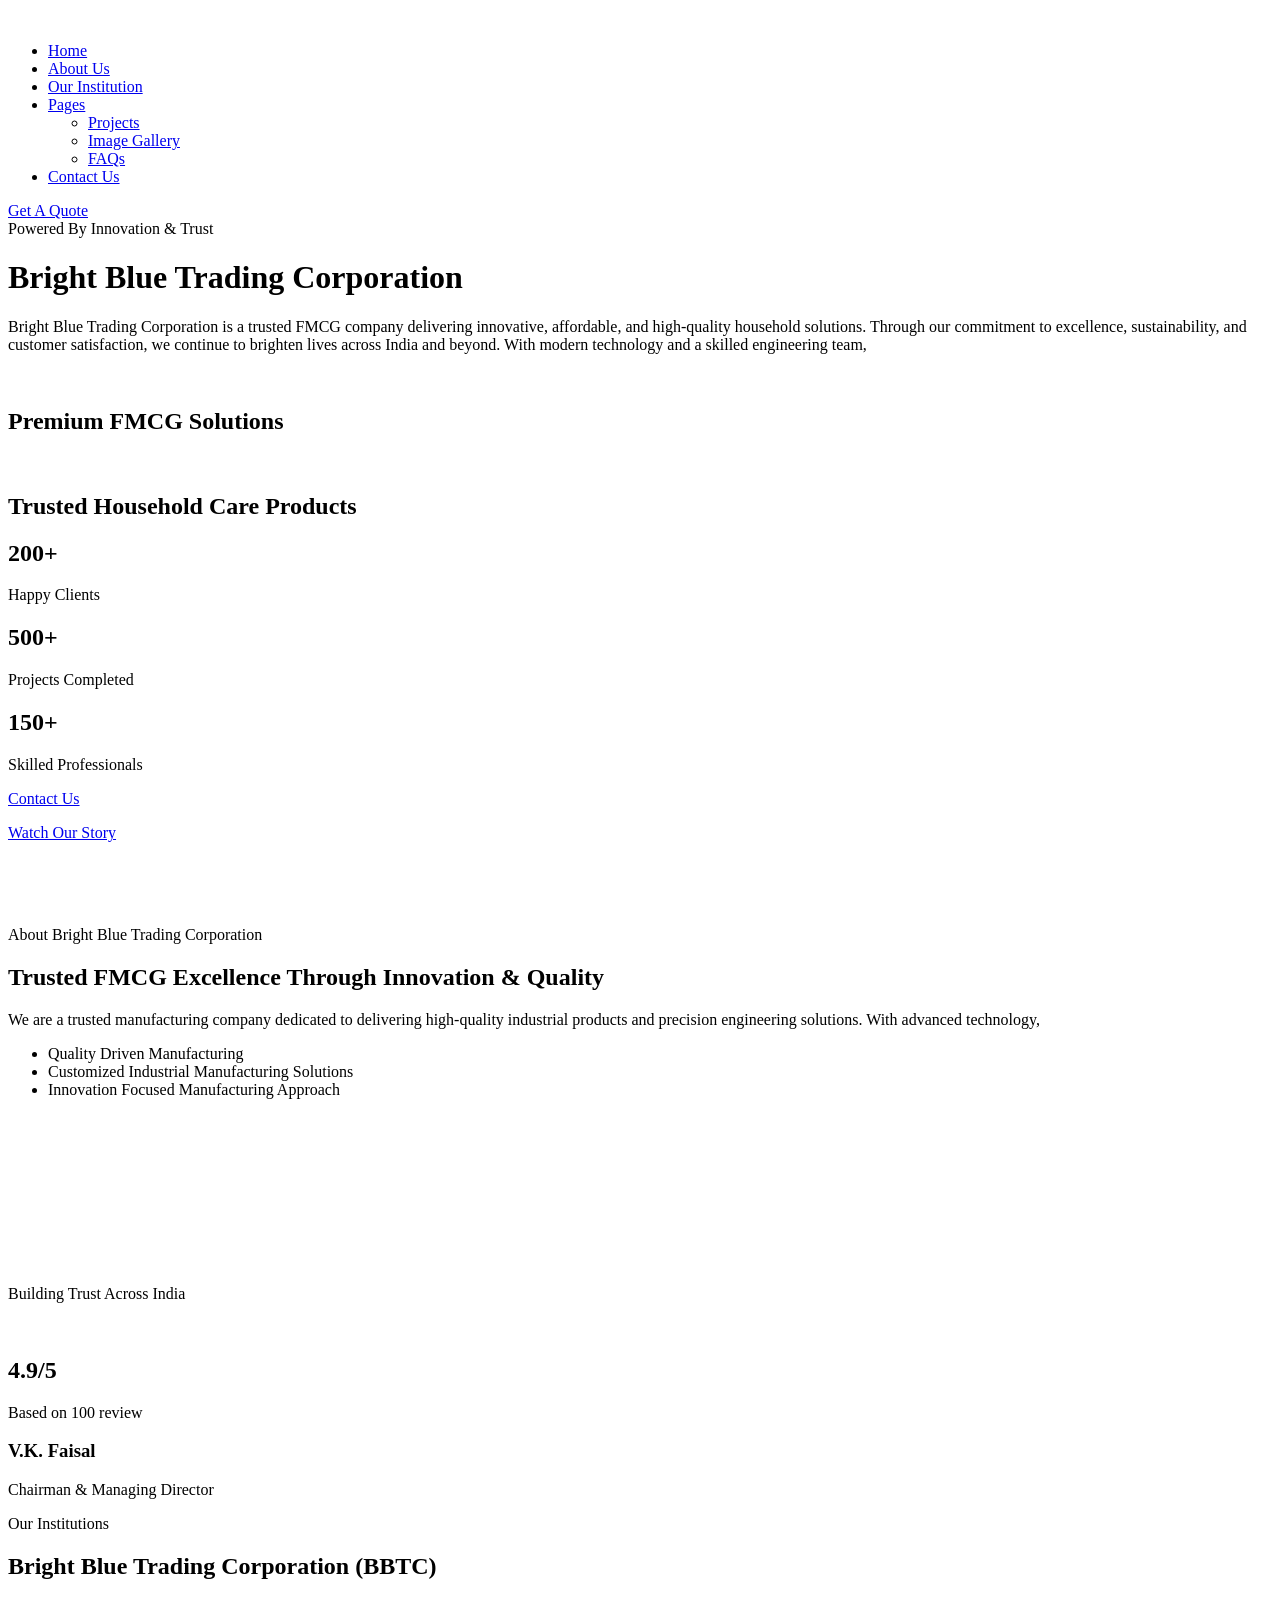
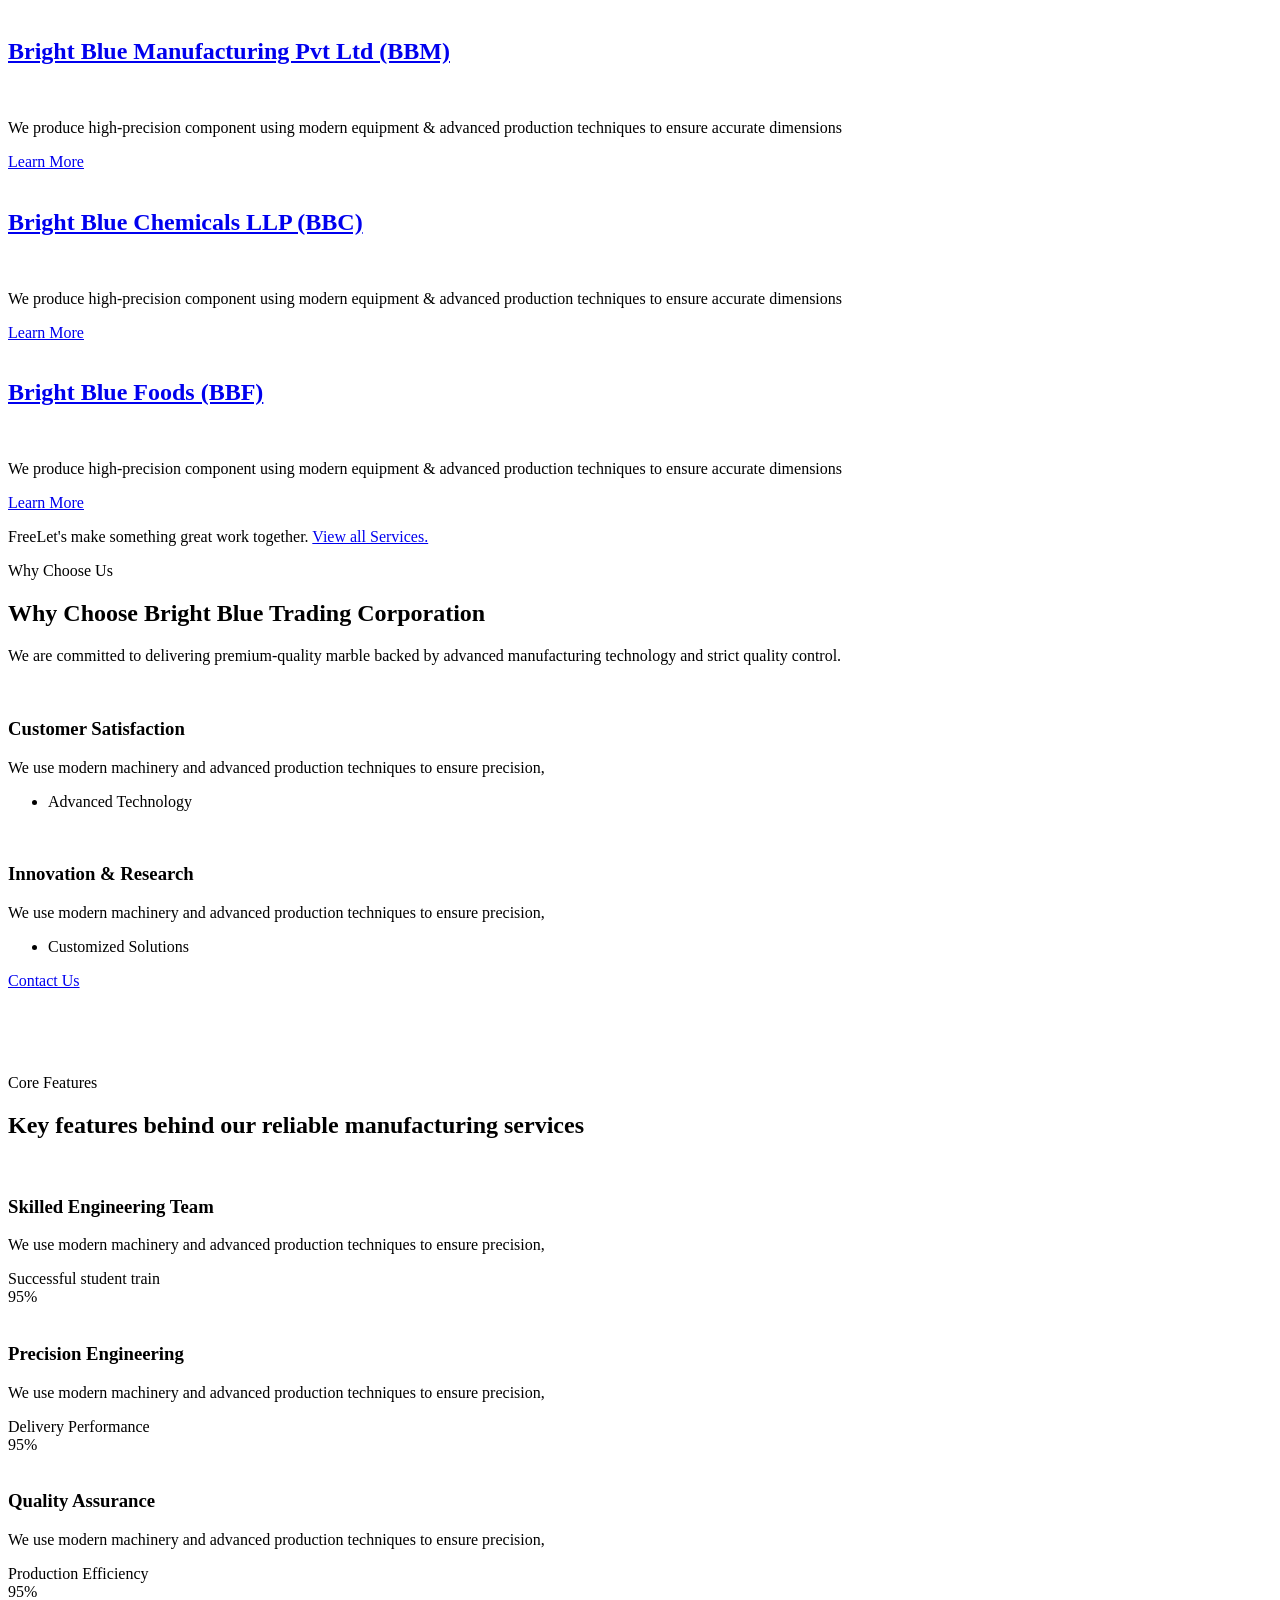
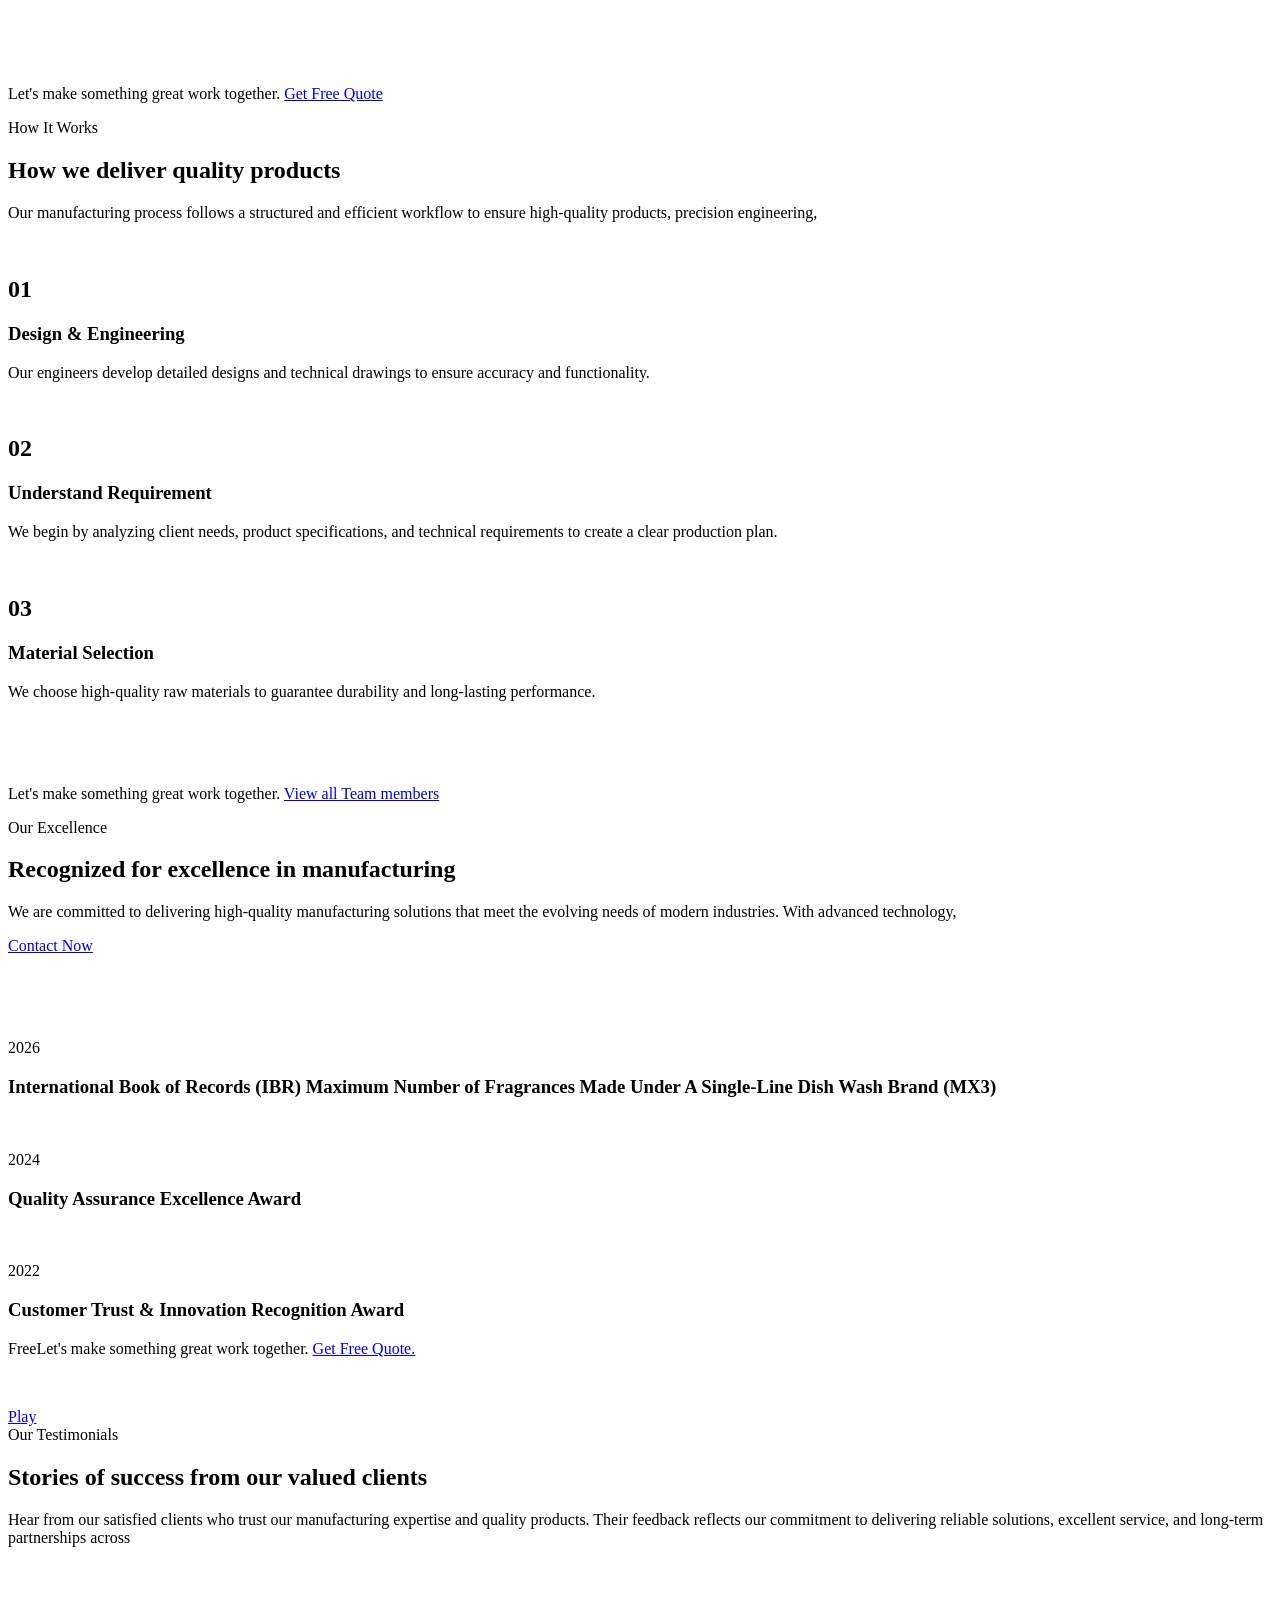
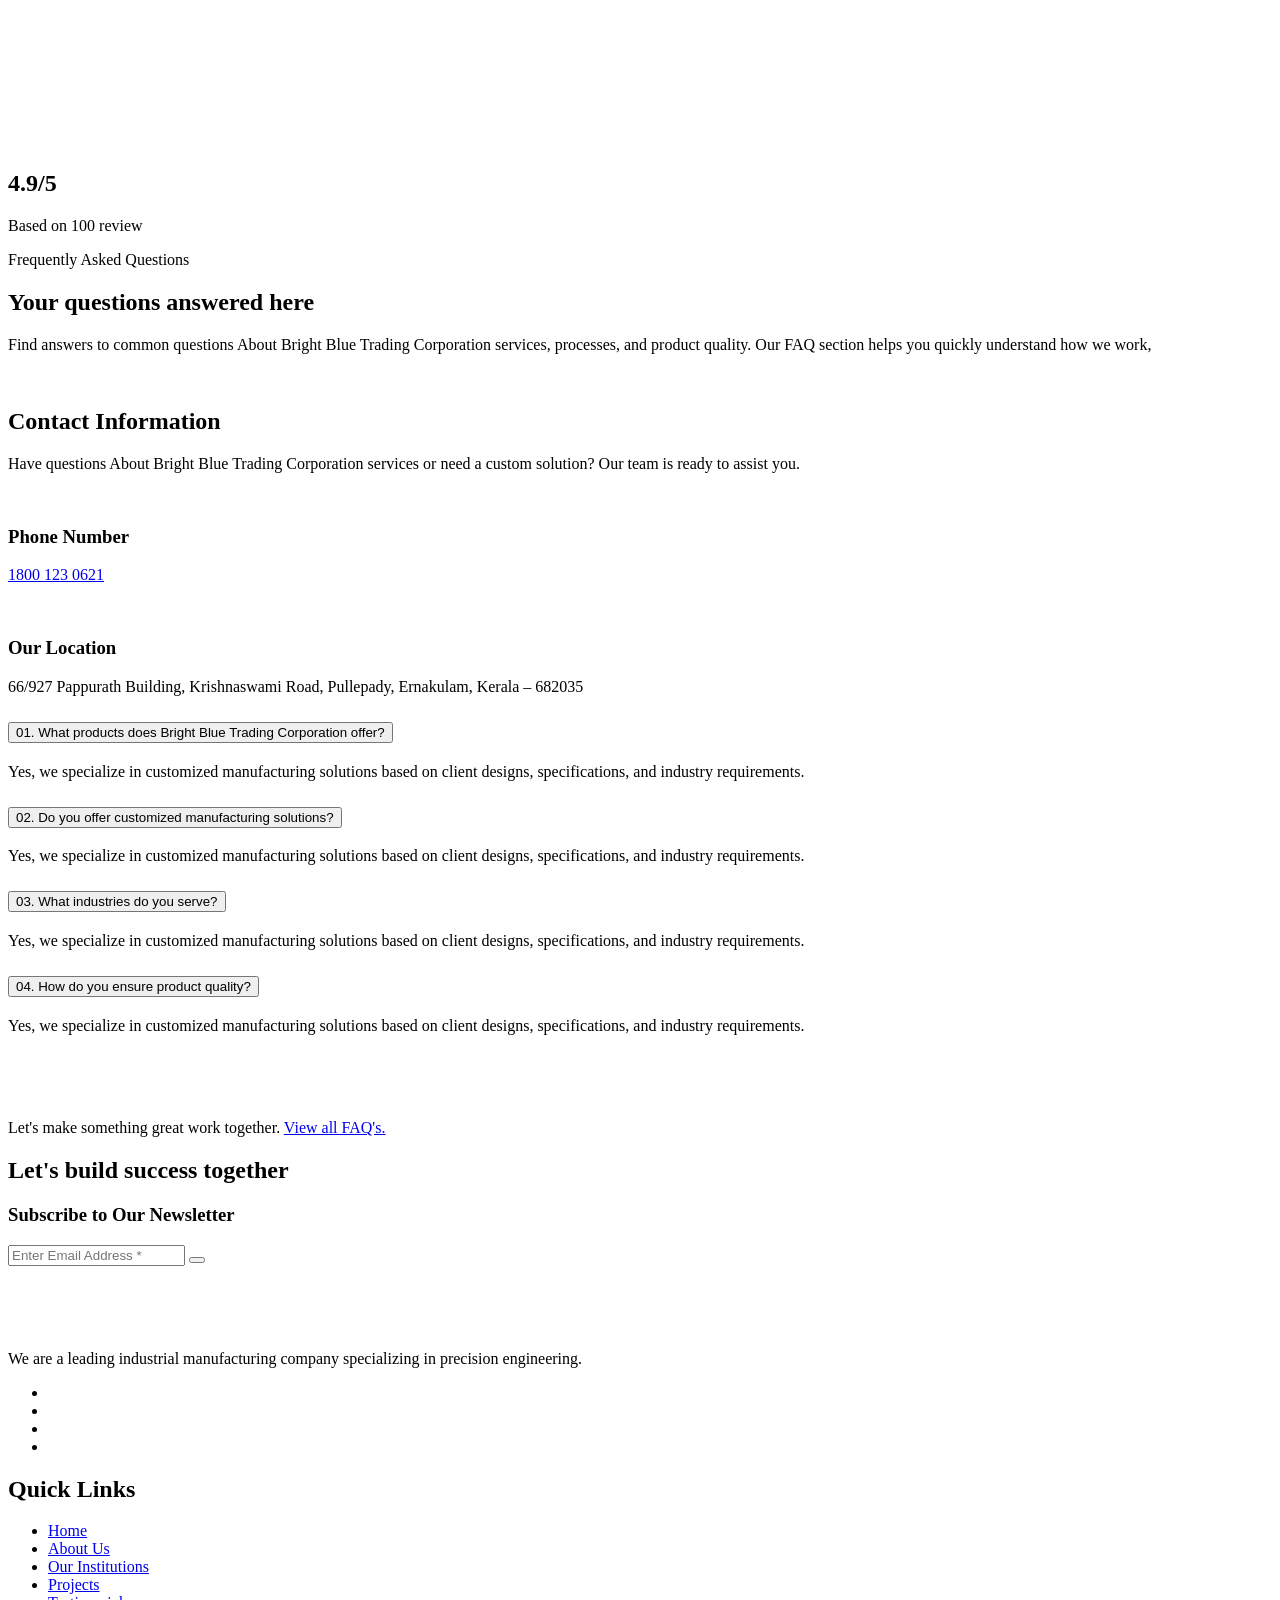
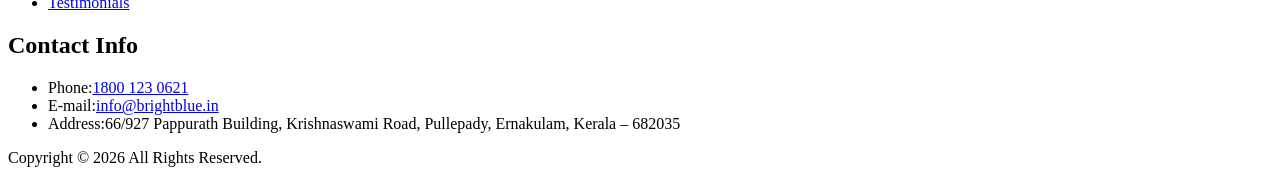
==== index.html @ cbc6329d "Add files via upload" ====
<!DOCTYPE html>
<html lang="zxx">

<head>
	<!-- Meta -->
	<meta charset="utf-8">
	<meta http-equiv="X-UA-Compatible" content="IE=edge">
	<meta name="viewport" content="width=device-width, initial-scale=1.0, maximum-scale=1">
	<meta name="description" content="">
	<meta name="keywords" content="">
	<meta name="author" content="Awaiken">
	<!-- Page Title -->
    <title>Bright Blue Trading Corporation | FMCG Solutions</title>
	<!-- Favicon Icon -->
	<link rel="shortcut icon" type="image/x-icon" href="images/favicon.png">
    <!-- Custom Fonts Css-->
	<link href="css/fonts.css" rel="stylesheet" media="screen">
    <!-- Google Fonts Css-->
    <link rel="preconnect" href="https://fonts.googleapis.com/">
    <link rel="preconnect" href="https://fonts.gstatic.com/" crossorigin>
    <link href="https://fonts.googleapis.com/css2?family=DM+Sans:ital,opsz,wght@0,9..40,100..1000;1,9..40,100..1000&amp;display=swap" rel="stylesheet">
   <!-- Bootstrap Css -->
	<link href="css/bootstrap.min.css" rel="stylesheet" media="screen">
	<!-- SlickNav Css -->
	<link href="css/slicknav.min.css" rel="stylesheet">
	<!-- Swiper Css -->
	<link rel="stylesheet" href="css/swiper-bundle.min.css">
	<!-- Font Awesome Icon Css-->
	<link href="css/all.min.css" rel="stylesheet" media="screen">
	<!-- Animated Css -->
	<link href="css/animate.css" rel="stylesheet">
    <!-- Magnific Popup Core Css File -->
	<link rel="stylesheet" href="css/magnific-popup.css">
	<!-- Mouse Cursor Css File -->
	<link rel="stylesheet" href="css/mousecursor.css">
	<!-- Main Custom Css -->
	<link href="css/custom.css" rel="stylesheet" media="screen">
</head>
<body>

    <!-- Preloader Start -->
	<div class="preloader">
		<div class="loading-container">
			<div class="loading"></div>
			<div id="loading-icon"><img src="images/loader.svg" alt=""></div>
		</div>
	</div>
	<!-- Preloader End -->

    <!-- Header Start -->
	<header class="main-header header-gold">
		<div class="header-sticky">
			<nav class="navbar navbar-expand-lg">
				<div class="container">
					<!-- Logo Start -->
					<a class="navbar-brand" href="index.html">
					</a>
                    
					<!-- Logo End -->

                    <!-- Main Menu Start -->
                    <div class="collapse navbar-collapse main-menu">
                        <div class="nav-menu-wrapper">
                            <ul class="navbar-nav mr-auto" id="menu">
                         <li class="nav-item submenu"><a class="nav-link" href="index.html">Home</a>
                                    
                                </li>
                                <li class="nav-item"><a class="nav-link" href="about.html">About Us</a>
                                <li class="nav-item"><a class="nav-link" href="services.html">Our Institution</a></li>
                                <li class="nav-item submenu"><a class="nav-link" href="#">Pages</a>
                                    <ul>
                                        <li class="nav-item"><a class="nav-link" href="projects.html">Projects</a></li>
                                        <li class="nav-item"><a class="nav-link" href="image-gallery.html">Image Gallery</a></li>
                                        <li class="nav-item"><a class="nav-link" href="faqs.html">FAQs</a></li>
                                    </ul>
                                </li>
                                <li class="nav-item"><a class="nav-link" href="contact.html">Contact Us</a></li>
                            </ul>
                        </div>
                        
                        <!-- Header Btn Start -->
                        <div class="header-btn">
                            <a href="contact.html" class="btn-default btn-highlighted">Get A Quote</a>
                        </div>
                        <!-- Header Btn End -->
                    </div>
					<!-- Main Menu End -->
					<div class="navbar-toggle"></div>
				</div>
			</nav>
			<div class="responsive-menu"></div>
		</div>
	</header>
	<!-- Header End -->
    
    <!-- hero Start -->
    <div class="hero-gold dark-section">
        <div class="container">
            <div class="row">
                <div class="col-xl-7">
                    <!-- Hero Content Start -->
                    <div class="hero-content-gold">
                        <!-- Section Title Start -->
                        <div class="section-title">
                            <span class="section-sub-title wow fadeInUp">Powered By Innovation & Trust </span>
                            <h1 class="text-anime-style-3" data-cursor="-opaque">Bright Blue Trading Corporation</h1>
                            <p class="wow fadeInUp" data-wow-delay="0.2s">Bright Blue Trading Corporation is a trusted FMCG company delivering innovative, affordable, and high-quality household solutions. Through our commitment to excellence, sustainability, and customer satisfaction, we continue to brighten lives across India and beyond. With modern technology and a skilled engineering team,</p>
                        </div>
                        <!-- Section Title End -->

                        <!-- Hero Item List Start -->
                        <div class="hero-item-list-gold wow fadeInUp" data-wow-delay="0.4s">
                            <!-- Hero Item Start -->
                            <div class="hero-item-gold">
                                <div class="icon-box">
                                    <img src="images/icon-hero-item-1-gold.svg" alt="">
                                </div>
                                <div class="hero-item-content-gold">
                                    <h2>Premium FMCG Solutions</h2>
                                </div>
                            </div>
                            <!-- Hero Item End -->

                            <!-- Hero Item Start -->
                            <div class="hero-item-gold">
                                <div class="icon-box">
                                    <img src="images/icon-hero-item-2-gold.svg" alt="">
                                </div>
                                <div class="hero-item-content-gold">
                                    <h2>Trusted Household Care Products</h2>
                                </div>
                            </div>
                            <!-- Hero Item End -->
                        </div>
                        <!-- Hero Item List End -->

                        <!-- Hero Counter List Start -->
                        <div class="hero-counter-list-gold">
                            <!-- Hero Counter Item Start -->
                            <div class="hero-counter-item-gold">
                                <h2><span class="counter">200</span>+</h2>
                                <p>Happy Clients</p>
                            </div>
                            <!-- Hero Counter Item End -->

                            <!-- Hero Counter Item Start -->
                            <div class="hero-counter-item-gold">
                                <h2><span class="counter">500</span>+</h2>
                                <p>Projects Completed</p>
                            </div>
                            <!-- Hero Counter Item End -->

                            <!-- Hero Counter Item Start -->
                            <div class="hero-counter-item-gold">
                                <h2><span class="counter">150</span>+</h2>
                                <p>Skilled Professionals</p>
                            </div>
                            <!-- Hero Counter Item End -->
                        </div>
                        <!-- Hero Counter List End -->

                        <!-- Hero Content Footer Start -->
                        <div class="hero-content-footer-gold wow fadeInUp" data-wow-delay="0.6s">
                            <!-- Hero Button Start -->
                            <div class="hero-btn-gold">
                                <a href="contact.html" class="btn-default btn-highlighted">Contact Us</a>
                            </div>
                            <!-- Hero Button End -->
                            
                            <!-- Video Play Button Start -->
                            <div class="video-play-button-gold" data-cursor-text="Play">
                                <a href="https://www.youtube.com/watch?v=Y-x0efG1seA" class="popup-video">
                                    <span class="bg-effect"><i class="fa-solid fa-play"></i></span>
                                    <p>Watch Our Story</p>
                                </a>
                            </div>
                            <!-- Video Play Button End -->
                        </div>
                        <!-- Hero Content Footer End -->
                    </div>
                    <!-- Hero Content End -->
                </div>

                <div class="col-xl-5">
                    <!-- Hero Image Start -->
                    <div class="hero-image-gold wow fadeInUp" data-wow-delay="0.2s">
                        <figure>
                            <img src="images/hero-image-gold.png" alt="">
                        </figure>
                    </div>
                    <!-- Hero Image End -->
                </div>
            </div>
        </div>
    </div>
    <!-- hero End -->

    <!-- About Us Section Start -->
    <div class="about-us-gold">
        <div class="container">
            <div class="row">
                <div class="col-xl-6">
                    <!-- About Us Image Box Start-->
                    <div class="about-us-image-gold">
                        <figure class="image-anime reveal">
                            <img src="images/about-us-image-gold.jpg" alt="">
                        </figure>
                    </div>
                    <!-- About Us Image Box Start-->    
                </div>

                <div class="col-xl-6">
                    <!-- about Us Content Box Start -->
                    <div class="about-us-content-gold">
                        <!-- Section Title Start -->
                        <div class="section-title">
                            <span class="section-sub-title">About Bright Blue Trading Corporation</span>
                            <h2 class="text-anime-style-3" data-cursor="-opaque">Trusted FMCG Excellence Through Innovation & Quality</h2>
                            <p class="wow fadeInUp" data-wow-delay="0.2s">We are a trusted manufacturing company dedicated to delivering high-quality industrial products and precision engineering solutions. With advanced technology,</p>
                        </div>
                        <!-- Section Title End -->

                        <!-- about Us Body Start -->
                        <div class="about-us-body-gold wow fadeInUp" data-wow-delay="0.4s">
                            <!-- About Us Body List Start-->
                            <div class="about-us-body-list-gold">
                                <ul>
                                    <li>Quality Driven Manufacturing</li>
                                    <li>Customized Industrial Manufacturing Solutions</li>
                                    <li>Innovation Focused Manufacturing Approach</li>
                                </ul>
                            </div>
                            <!-- About Us Body List End-->

                            <!-- Abnout Us circle Start -->
                            <div class="contact-us-circle-gold">
                                <a href="contact.html"><img src="images/contact-us-circle.svg" alt=""></a>
                            </div>
                            <!-- Abnout Us circle End -->
                        </div>
                        <!-- about Us Body End -->

                        <!-- About Us Clitent Box Start -->
                        <div class="about-us-client-gold wow fadeInUp" data-wow-delay="0.6s">
                            <!-- Satisfy Client Images Start -->
                            <div class="satisfy-client-images">
                                <div class="satisfy-client-image">
                                    <figure class="image-anime">
                                        <img src="images/author-1.jpg" alt="">
                                    </figure>
                                </div>
                                <div class="satisfy-client-image">
                                    <figure class="image-anime">
                                        <img src="images/author-2.jpg" alt="">
                                    </figure>
                                </div>
                                <div class="satisfy-client-image">
                                    <figure class="image-anime">
                                        <img src="images/author-3.jpg" alt="">
                                    </figure>
                                </div>
                                <div class="satisfy-client-image">
                                    <figure class="image-anime">
                                        <img src="images/author-4.jpg" alt="">
                                    </figure>
                                </div>
                            </div>
                            <!-- Satisfy Client Images End -->

                            <!-- Satisfy Client Content Start -->
                            <div class="satisfy-client-content-gold">
                                <p>Building Trust Across India</p>
                            </div>
                            <!-- Satisfy Client Content End -->
                        </div>
                        <!-- About Us Clitent Box End -->

                        <!-- About Us footer Box Start -->
                        <div class="about-us-footer-gold wow fadeInUp" data-wow-delay="0.8s">
                            <!-- Google Rating Box Start -->
                            <div class="google-rating-box-gold">
                                <div class="google-rating-logo-gold">
                                    <img src="images/icon-google-prime.svg" alt="">
                                </div>
                                <div class="google-rating-info-gold">
                                    <div class="google-rating-info-header-gold">
                                        <h2><span class="counter">4.9</span>/5</h2>
                                        <span class="google-rating-star-gold"><i class="fa fa-solid fa-star"></i><i class="fa fa-solid fa-star"></i><i class="fa fa-solid fa-star"></i><i class="fa fa-solid fa-star"></i><i class="fa fa-solid fa-star"></i></span>
                                    </div>
                                    <div class="google-rating-info-content-gold">
                                        <p>Based on 100 review</p>
                                    </div>
                                </div>
                            </div>
                            <!--  Google Rating Box End -->

                            <!-- About Us Author Box Start -->
                            <div class="about-us-author-box-gold">
                                <h3>V.K. Faisal</h3>
                                <p>Chairman & Managing Director</p>
                            </div>
                            <!-- About Us Author Box End -->
                        </div>
                        <!-- About Us footer Box Start -->
                    </div>
                    <!-- about Us Content Box Start -->    
                </div>
            </div>
        </div>
    </div>
    <!-- About Us Section End -->

    <!-- Our Institutions Section Start -->
    <div class="our-services-gold light-section">
        <div class="container">
            <div class="row section-row">
                <div class="col-lg-12">
                    <!-- Section Title Start -->
                    <div class="section-title section-title-center">
                        <span class="section-sub-title wow fadeInUp">Our Institutions</span>
                        <h2 class="text-anime-style-3" data-cursor="-opaque">Bright Blue Trading Corporation (BBTC)</h2>
                    </div>
                    <!-- Section Title End -->
                </div>
            </div>

            <div class="row">
                <div class="col-xl-4 col-md-6">
                    <!-- Service Item Start -->
                    <div class="service-item-gold wow fadeInUp">
                        <!-- Service Item Header Start -->
                        <div class="service-item-header-gold">
                            <div class="icon-box">
                                <img src="images/icon-services-1-gold.svg" alt="">
                            </div>
                            <div class="service-item-title-gold">
                                <h2><a href="service-single.html">Bright Blue Manufacturing Pvt Ltd (BBM)</a></h2>
                            </div>
                        </div>
                        <!-- Service Item Header End -->
                        
                        <!-- Service Item Image Start -->
                        <div class="service-item-image-gold">
                            <a href="service-single.html" data-cursor-text="View">
                                <figure class="image-anime">
                                    <img src="images/service-1.jpg" alt="">
                                </figure>
                            </a>
                        </div>
                        <!-- Service Item Image End -->

                        <!-- Service Item Body Start -->
                        <div class="service-item-body-gold">
                            <!-- Service Item Content Start -->
                            <div class="service-item-content-gold">
                               <p>We produce high-precision component using modern equipment & advanced production techniques to ensure accurate dimensions</p>
                            </div>
                            <!-- Service Item Content End -->

                            <!-- Service Readmore Button Start -->
                            <div class="service-readmore-btn-gold">
                                <a href="service-single.html" class="readmore-btn">Learn More</a>
                            </div>
                            <!-- Service Readmore Button End -->
                        </div>
                        <!-- Service Item Body End -->
                    </div>
                    <!-- Service Item End -->
                </div>  
                
                 <div class="col-xl-4 col-md-6">
                    <!-- Service Item Start -->
                    <div class="service-item-gold wow fadeInUp" data-wow-delay="0.2s">
                        <!-- Service Item Header Start -->
                        <div class="service-item-header-gold">
                            <div class="icon-box">
                                <img src="images/icon-services-2-gold.svg" alt="">
                            </div>
                            <div class="service-item-title-gold">
                                <h2><a href="service-single.html">Bright Blue Chemicals LLP (BBC)</a></h2>
                            </div>
                        </div>
                        <!-- Service Item Header End -->
                        
                        <!-- Service Item Image Start -->
                        <div class="service-item-image-gold">
                            <a href="service-single.html" data-cursor-text="View">
                                <figure class="image-anime">
                                    <img src="images/service-1.jpeg" alt="">
                                </figure>
                            </a>
                        </div>
                        <!-- Service Item Image End -->

                         <!-- Service Item Body Start -->
                        <div class="service-item-body-gold">
                            <!-- Service Item Content Start -->
                            <div class="service-item-content-gold">
                               <p>We produce high-precision component using modern equipment & advanced production techniques to ensure accurate dimensions</p>
                            </div>
                            <!-- Service Item Content End -->

                            <!-- Service Readmore Button Start -->
                            <div class="service-readmore-btn-gold">
                                <a href="service-single.html" class="readmore-btn">Learn More</a>
                            </div>
                            <!-- Service Readmore Button End -->
                        </div>
                        <!-- Service Item Body End -->
                    </div>
                    <!-- Service Item End -->
                </div>  

                 <div class="col-xl-4 col-md-6">
                    <!-- Service Item Start -->
                    <div class="service-item-gold wow fadeInUp" data-wow-delay="0.4s">
                        <!-- Service Item Header Start -->
                        <div class="service-item-header-gold">
                            <div class="icon-box">
                                <img src="images/icon-services-3-gold.svg" alt="">
                            </div>
                            <div class="service-item-title-gold">
                                <h2><a href="service-single.html">Bright Blue Foods (BBF)</a></h2>
                            </div>
                        </div>
                        <!-- Service Item Header End -->
                        
                        <!-- Service Item Image Start -->
                        <div class="service-item-image-gold">
                            <a href="service-single.html" data-cursor-text="View">
                                <figure class="image-anime">
                                    <img src="images/service-3.jpg" alt="">
                                </figure>
                            </a>
                        </div>
                        <!-- Service Item Image End -->

                        <!-- Service Item Body Start -->
                        <div class="service-item-body-gold">
                            <!-- Service Item Content Start -->
                            <div class="service-item-content-gold">
                               <p>We produce high-precision component using modern equipment & advanced production techniques to ensure accurate dimensions</p>
                            </div>
                            <!-- Service Item Content End -->

                            <!-- Service Readmore Button Start -->
                            <div class="service-readmore-btn-gold">
                                <a href="service-single.html" class="readmore-btn">Learn More</a>
                            </div>
                            <!-- Service Readmore Button End -->
                        </div>
                        <!-- Service Item Body End -->
                    </div>
                    <!-- Service Item End -->
                </div>  

                <div class="col-lg-12">
                    <!-- Section Footer Text Start -->
                    <div class="section-footer-text wow fadeInUp" data-wow-delay="0.4s"> 
                        <p><span>Free</span>Let's make something great work together. <a href="services.html">View all Services.</a></p>
                    </div>
                    <!-- Section Footer Text End -->
                </div>
            </div>
        </div>
    </div>
    <!-- Our Service Section End -->

    <!-- Why Choose Us Section Start -->
    <div class="why-choose-us-gold">
        <div class="container">
            <div class="row">
                 <div class="col-xl-6">
                    <!-- Why Choose Us Content Start -->
                    <div class="why-choose-us-content-gold">
                        <!-- Section Title Start -->
                        <div class="section-title">
                            <span class="section-sub-title wow fadeInUp">Why Choose Us</span>
                            <h2 class="text-anime-style-3" data-cursor="-opaque">Why Choose Bright Blue Trading Corporation</h2>
                            <p class="wow fadeInUp" data-wow-delay="0.2s">We are committed to delivering premium-quality marble backed by advanced manufacturing technology and strict quality control.</p>
                        </div>
                        <!-- Section Title End -->
                        
                        <!-- Why Choose Item List Start -->
                        <div class="why-choose-item-list-gold wow fadeInUp" data-wow-delay="0.4s">
                            <!-- Why Choose Item Start -->
                            <div class="why-choose-item-gold">
                                <div class="icon-box">
                                    <img src="images/icon-why-choose-us-1-gold.svg" alt="">
                                </div>
                                <div class="why-choose-item-content-gold">
                                    <h3>Customer Satisfaction</h3>
                                    <p>We use modern machinery and advanced production techniques to ensure precision,</p>
                                    <ul>
                                        <li>Advanced Technology</li>
                                    </ul>
                                </div>
                            </div>
                            <!-- Why Choose Item End -->

                            <!-- Why Choose Item Start -->
                            <div class="why-choose-item-gold">
                                <div class="icon-box">
                                    <img src="images/icon-why-choose-us-2-gold.svg" alt="">
                                </div>
                                <div class="why-choose-item-content-gold">
                                    <h3>Innovation & Research</h3>
                                    <p>We use modern machinery and advanced production techniques to ensure precision,</p>
                                    <ul>
                                        <li>Customized Solutions</li>
                                    </ul>
                                </div>
                            </div>
                            <!-- Why Choose Item End -->
                        </div>
                        <!-- Why Choose Item List End -->

                        <!-- Why Choose Button Start -->
                        <div class="why-choose-btn-gold wow fadeInUp" data-wow-delay="0.6s">
                            <a href="contact.html" class="btn-default">Contact Us</a>
                        </div>
                        <!-- Why Choose Button End -->
                    </div>
                </div>
            
                <div class="col-xl-6">
                    <!-- Why Choose Image Box Start -->
                    <div class="why-choose-image-box-gold">
                        <!-- Why Choose Image Start -->
                        <div class="why-choose-image-gold image-1">
                            <figure class="image-anime reveal">
                                <img src="images/why-choose-us-image-2-gold.jpg" alt="">
                            </figure>       
                        </div>
                        <!-- Why Choose Image End -->

                        <!-- Why Choose Image Start -->
                        <div class="why-choose-image-gold image-2">
                            <figure class="image-anime reveal">
                                <img src="images/why-choose-us-image-1-gold.jpg" alt="">
                            </figure>
                        </div>
                        <!-- Why Choose Image End -->
                    </div>
                    <!-- Why Choose Image Box End -->
                </div>
            </div>
        </div>
    </div>
    <!-- Why Choose Us Section End  -->

    <!-- Core Features Section Start -->
    <div class="core-features-gold light-section">
        <div class="container">
            <div class="row section-row">
                <div class="col-lg-12">
                    <!-- Section Title Start -->
                    <div class="section-title section-title-center">
                        <span class="section-sub-title wow fadeInUp">Core Features</span>
                        <h2 class="text-anime-style-3" data-cursor="-opaque">Key features behind our reliable manufacturing services</h2>
                    </div>
                    <!-- Section Title End -->
                </div>
            </div>

            <div class="row">
                <div class="col-xl-4 col-md-6">
                    <!-- Core Features item Start -->
                    <div class="core-features-item-gold">
                        <!-- Core Features Item Header Start -->
                        <div class="core-features-item-header-gold">
                            <div class="icon-box">
                                <img src="images/icon-core-features-1-gold.svg" alt="">
                            </div>
                            <div class="core-features-item-content-gold">
                                <h3>Skilled Engineering Team</h3>
                                <p>We use modern machinery and advanced production techniques to ensure precision,</p>
                            </div>
                        </div>
                        <!-- Core Features Item Header End -->
                        
                        <!-- Core Features Skills List Start -->
                        <div class="core-features-skill-list-gold">
                            <!-- Skills Progress Bar Start -->
                            <div class="skills-progress-bar">
                                <!-- Skill Item Start -->
                                <div class="skillbar" data-percent="95%">
                                    <div class="skill-data">
                                        <div class="skill-title"><img src="images/icon-core-features-skilbar-1-gold.svg" alt="">Successful student train</div>
                                        <div class="skill-no">95%</div>
                                    </div>
                                    <div class="skill-progress">
                                        <div class="count-bar"></div>
                                    </div>
                                </div>
                                <!-- Skill Item End -->
                            </div>
                            <!-- Skills Progress Bar End -->    
                        </div>
                        <!-- Core Features Skills List End -->
                    </div>
                    <!-- Core Features item End -->
                </div>

                <div class="col-xl-4 col-md-6">
                    <!-- Core Features item Start -->
                    <div class="core-features-item-gold">
                        <!-- Core Features Item Header Start -->
                        <div class="core-features-item-header-gold">
                            <div class="icon-box">
                                <img src="images/icon-core-features-2-gold.svg" alt="">
                            </div>
                            <div class="core-features-item-content-gold">
                                <h3>Precision Engineering</h3>
                                <p>We use modern machinery and advanced production techniques to ensure precision,</p>
                            </div>
                        </div>
                        <!-- Core Features Item Header End -->

                        <!-- Core Features Skills List Start -->
                        <div class="core-features-skill-list-gold">
                            <!-- Skills Progress Bar Start -->
                            <div class="skills-progress-bar">
                                <!-- Skill Item Start -->
                                <div class="skillbar" data-percent="95%">
                                    <div class="skill-data">
                                        <div class="skill-title"><img src="images/icon-core-features-skilbar-2-gold.svg" alt="">Delivery Performance</div>
                                        <div class="skill-no">95%</div>
                                    </div>
                                    <div class="skill-progress">
                                        <div class="count-bar"></div>
                                    </div>
                                </div>
                                <!-- Skill Item End -->
                            </div>
                            <!-- Skills Progress Bar End -->    
                        </div>
                        <!-- Core Features Skills List End -->
                    </div>
                    <!-- Core Features item End -->
                </div>

                <div class="col-xl-4 col-md-6">
                    <!-- Core Features item Start -->
                    <div class="core-features-item-gold">
                        <!-- Core Features Item Header Start -->
                        <div class="core-features-item-header-gold">
                            <div class="icon-box">
                                <img src="images/icon-core-features-3-gold.svg" alt="">
                            </div>
                            <div class="core-features-item-content-gold">
                                <h3>Quality Assurance</h3>
                                <p>We use modern machinery and advanced production techniques to ensure precision,</p>
                            </div>
                        </div>
                        <!-- Core Features Item Header End -->

                        <!-- Core Features Skills List Start -->
                        <div class="core-features-skill-list-gold">
                            <!-- Skills Progress Bar Start -->
                            <div class="skills-progress-bar">
                                <!-- Skill Item Start -->
                                <div class="skillbar" data-percent="95%">
                                    <div class="skill-data">
                                        <div class="skill-title"><img src="images/icon-core-features-skilbar-3-gold.svg" alt="">Production Efficiency</div>
                                        <div class="skill-no">95%</div>
                                    </div>
                                    <div class="skill-progress">
                                        <div class="count-bar"></div>
                                    </div>
                                </div>
                                <!-- Skill Item End -->
                            </div>
                            <!-- Skills Progress Bar End -->    
                        </div>
                        <!-- Core Features Skills List End -->
                    </div>
                    <!-- Core Features item End -->
                </div>
            </div>

            <div class="row">
                <div class="col-lg-12">
                    <!-- Section Footer Text Start -->
                    <div class="section-footer-text section-satisfy-img wow fadeInUp" data-wow-delay="0.2s">
                        <!-- Satisfy Client Images Start -->
                        <div class="satisfy-client-images">
                            <div class="satisfy-client-image">
                                <figure class="image-anime">
                                    <img src="images/author-1.jpg" alt="">
                                </figure>
                            </div>
                            <div class="satisfy-client-image add-more">
                                <img src="images/icon-phone-white.svg" alt="">
                            </div>
                        </div>
                        <!-- Satisfy Client Images End -->    
                        <p>Let's make something great work together. <a href="contact.html">Get Free Quote</a></p>
                    </div>
                    <!-- Section Footer Text End -->
                </div>
            </div>
        </div>
    </div>
    <!-- Core Features Section End -->

    <!-- How It Work Section Start -->
    <div class="how-it-work-gold">
        <div class="container">
            <div class="row section-row">
                <div class="col-lg-12">
                    <!-- Section Title Start -->
                    <div class="section-title section-title-center">
                        <span class="section-sub-title wow fadeInUp">How It Works</span>
                        <h2 class="text-anime-style-3" data-cursor="-opaque">How we deliver quality products</h2>
                        <p class="wow fadeInUp" data-wow-delay="0.2s">Our manufacturing process follows a structured and efficient workflow to ensure high-quality products, precision engineering,</p>
                    </div>
                    <!-- Section Title End -->
                </div>
            </div>

            <div class="row">
                <div class="col-lg-12">
                    <!-- How Work Item List Start -->
                    <div class="how-work-item-list-gold">
                        <!-- How Work Item Start -->
                        <div class="how-work-item-gold">
                            <!-- How Work Item Image Start -->
                            <div class="how-work-item-image-gold">
                                <figure class="image-anime reveal">
                                    <img src="images/how-it-work-image-1-gold.jpg" alt="">
                                </figure>
                            </div>
                            <!-- How Work Image End --> 

                            <!-- How Work Item Body Start -->
                            <div class="how-work-item-body-gold wow fadeInUp">
                                <!-- How Work Item Number Start -->
                                <div class="how-work-item-no-gold">
                                    <h2>01</h2>
                                </div>
                                <!-- How Work Item Number End -->

                                <!-- How Work Item Content Start -->
                                <div class="how-work-item-content-gold">
                                    <h3>Design & Engineering</h3>
                                    <p>Our engineers develop detailed designs and technical drawings to ensure accuracy and functionality.</p>
                                </div>
                                <!-- How Work Item Content End -->
                            </div>
                            <!-- How Work Item Body End -->
                        </div>
                        <!-- How Work Item End -->

                        <!-- How Work Item Box Start -->
                        <div class="how-work-item-gold">
                            <!-- How Work Image Start -->
                            <div class="how-work-item-image-gold">
                                <figure class="image-anime reveal">
                                    <img src="images/how-it-work-image-2-gold.jpg" alt="">
                                </figure>
                            </div>
                            <!-- How Work Image End --> 

                            <!-- How Work Item Box Start -->
                            <div class="how-work-item-body-gold wow fadeInUp">
                                <!-- How Work Item Number Start -->
                                <div class="how-work-item-no-gold">
                                    <h2>02</h2>
                                </div>
                                <!-- How Work Item Number End -->

                                <!-- How Work Item Content Start -->
                                <div class="how-work-item-content-gold">
                                    <h3>Understand Requirement</h3>
                                    <p>We begin by analyzing client needs, product specifications, and technical requirements to create a clear production plan.</p>
                                </div>
                                <!-- How Work Item Content End -->
                            </div>
                            <!-- How Work Item Box End -->
                        </div>
                        <!-- How Work Item Box End -->

                        <!-- How Work Item Box Start -->
                        <div class="how-work-item-gold">
                            <!-- How Work Image Start -->
                            <div class="how-work-item-image-gold">
                                <figure class="image-anime reveal">
                                    <img src="images/how-it-work-image-3-gold.jpg" alt="">
                                </figure>
                            </div>
                            <!-- How Work Image End --> 

                            <!-- How Work Item Box Start -->
                            <div class="how-work-item-body-gold wow fadeInUp">
                                <!-- How Work Item Number Start -->
                                <div class="how-work-item-no-gold">
                                    <h2>03</h2>
                                </div>
                                <!-- How Work Item Number End -->

                                <!-- How Work Item Content Start -->
                                <div class="how-work-item-content-gold">
                                    <h3>Material Selection</h3>
                                    <p>We choose high-quality raw materials to guarantee durability and long-lasting performance.</p>
                                </div>
                                <!-- How Work Item Content End -->
                            </div>
                            <!-- How Work Item Box End -->
                        </div>
                        <!-- How Work Item Box End -->
                    </div>
                    <!-- How Work Item List End -->
                </div>
            </div>
        </div>
    </div>
    <!-- How It Work Section End -->

   

                <div class="col-lg-12">
                    <!-- Section Footer Text Start -->
                    <div class="section-footer-text section-satisfy-img wow fadeInUp" data-wow-delay="0.2s">
                        <!-- Satisfy Client Images Start -->
                        <div class="satisfy-client-images">
                            <div class="satisfy-client-image">
                                <figure class="image-anime">
                                    <img src="images/author-1.jpg" alt="">
                                </figure>
                            </div>
                            <div class="satisfy-client-image add-more">
                                <img src="images/icon-phone-white.svg" alt="">
                            </div>
                        </div>
                        <!-- Satisfy Client Images End -->    
                        <p>Let's make something great work together. <a href="team.html">View all Team members</a></p>
                    </div>
                    <!-- Section Footer Text End -->
                </div>
            </div>
        </div>
    </div>
    <!-- Our Team Section End -->

    <!-- Our Excellence Start -->
    <div class="our-excellence-gold">
        <div class="container">
            <div class="row section-row align-items-center">
                <div class="col-xl-6">
                    <!-- Section Title Start -->
                    <div class="section-title">
                        <span class="section-sub-title wow fadeInUp">Our Excellence</span>
                        <h2 class="text-anime-style-3" data-cursor="-opaque">Recognized for excellence in manufacturing</h2>
                    </div>
                    <!-- Section Title End -->
                </div>

                <div class="col-xl-6">
                    <!-- Section Content Button Start -->
                    <div class="section-content-btn">
                        <!-- Section Title Content Start -->
                        <div class="section-title-content wow fadeInUp" data-wow-delay="0.2s">
                            <p>We are committed to delivering high-quality manufacturing solutions that meet the evolving needs of modern industries. With advanced technology,</p>
                        </div>
                        <!-- Section Title Content End -->

                        <!-- Section Title Button Start -->
                         <div class="section-btn wow fadeInUp" data-wow-delay="0.4s">
                            <a href="contact.html" class="btn-default">Contact Now</a>
                         </div>
                        <!-- Section Title Button End -->
                    </div>
                    <!-- Section Content Button End -->
                </div>
            </div>

            <div class="row">
                <div class="col-xl-6">
                    <!-- Our Excellence Image Start -->
                    <div class="our-excellence-image-gold">
                        <figure class="image-anime reveal">
                            <img src="images/our-excellence-image-gold.jpg" alt="">
                        </figure>
                    </div>
                    <!-- Our Excellence Image Start -->
                </div>

                <div class="col-xl-6">
                    <!-- Our Excellence Items List Start -->
                     <div class="our-excellence-items-list-gold">
                        <!-- Our Excellence Items Start -->
                        <div class="our-excellence-item-gold wow fadeInUp">
                            <div class="excellence-item-image-gold">
                                <figure>
                                    <img src="images/excellence-award-image-1-gold.png" alt="">
                                </figure>
                            </div>
                            <div class="excellence-item-content-gold">
                                <p>2026</p>
                                <h3>International Book of Records (IBR)
Maximum Number of Fragrances Made Under A Single-Line Dish Wash Brand (MX3)</h3>
                            </div>
                        </div>
                        <!-- Our Excellence Items End -->

                        <!-- Our Excellence Items Start -->
                        <div class="our-excellence-item-gold wow fadeInUp" data-wow-delay="0.2s">
                            <div class="excellence-item-image-gold">
                                <figure>
                                    <img src="images/excellence-award-image-2-gold.png" alt="">
                                </figure>
                            </div>
                            <div class="excellence-item-content-gold">
                                <p>2024</p>
                                <h3>Quality Assurance Excellence Award</h3>
                            </div>
                        </div>
                        <!-- Our Excellence Items End -->

                        <!-- Our Excellence Items Start -->
                        <div class="our-excellence-item-gold wow fadeInUp" data-wow-delay="0.4s">
                            <div class="excellence-item-image-gold">
                                <figure>
                                    <img src="images/excellence-award-image-3-gold.png" alt="">
                                </figure>
                            </div>
                            <div class="excellence-item-content-gold">
                                <p>2022</p>
                                <h3>Customer Trust & Innovation Recognition Award</h3>
                            </div>
                        </div>
                        <!-- Our Excellence Items End -->
                     </div>
                    <!-- Our Excellence Items List End -->
                </div>

                <div class="col-lg-12">
                    <!-- Section Footer Text Start -->
                    <div class="section-footer-text wow fadeInUp" data-wow-delay="0.6s"> 
                        <p><span>Free</span>Let's make something great work together. <a href="contact.html">Get Free Quote.</a></p>
                    </div>
                    <!-- Section Footer Text End -->
                </div>
            </div>
        </div>
    </div>
    <!-- Our Excellence End -->

    <!-- Intro Video Section Start -->
    <div class="intro-video-box-gold">
        <div class="container-fluid">
            <div class="row no-gutters">
                <div class="col-lg-12">
                    <!-- Intro Video Start -->
                    <div class="intro-video-gold wow fadeInUp" data-wow-delay="0.2s">
                        <!-- Intro Video Image Start -->
                        <div class="intro-video-image-gold">
                            <figure>
                                <img src="images/intro-video-image-gold.jpg" alt="">
                            </figure>
                        </div>
                        <!-- Intro Video Image End -->

                        <!-- Video Play Button Start -->
                        <div class="video-play-button-gold" data-cursor-text="Play">
                            <a href="https://www.youtube.com/watch?v=Y-x0efG1seA" class="popup-video">
                                <span>Play</span>
                            </a>
                        </div>
                        <!-- Video Play Button End -->
                    </div>
                    <!-- Intro Video End -->
                </div>
            </div>
        </div>
    </div>
    <!-- Intro Video Section End -->

    <!-- Our Testimonials Section Start -->
    <div class="our-testimonials-gold">
        <div class="container">
            <div class="row">
                <div class="col-xl-6">
                    <!-- Testimonial Content Start -->
                    <div class="testimonial-content-gold">
                        <!-- Section Title Start -->
                        <div class="section-title">
                            <span class="section-sub-title wow fadeInUp">Our Testimonials</span>
                            <h2 class="text-anime-style-3" data-cursor="-opaque">Stories of success from our valued clients</h2>
                            <p class="wow fadeInUp" data-wow-delay="0.2s">Hear from our satisfied clients who trust our manufacturing expertise and quality products. Their feedback reflects our commitment to delivering reliable solutions, excellent service, and long-term partnerships across</p>
                        </div>
                        <!-- Section Title End -->

                        <!-- Testimonial Review Box Start -->
                        <div class="testimonial-review-box-gold wow fadeInUp" data-wow-delay="0.4s">
                            <!-- Satisfy Client Image Start -->
                            <div class="satisfy-client-images">
                                <div class="satisfy-client-image">
                                    <figure class="image-anime">
                                        <img src="images/author-1.jpg" alt="">
                                    </figure>
                                </div>
                                <div class="satisfy-client-image">
                                    <figure class="image-anime">
                                        <img src="images/author-2.jpg" alt="">
                                    </figure>
                                </div>
                                <div class="satisfy-client-image">
                                    <figure class="image-anime">
                                        <img src="images/author-3.jpg" alt="">
                                    </figure>
                                </div>
                                <div class="satisfy-client-image">
                                    <figure class="image-anime">
                                        <img src="images/author-4.jpg" alt="">
                                    </figure>
                                </div>
                                <div class="satisfy-client-image">
                                    <figure class="image-anime">
                                        <img src="images/author-5.jpg" alt="">
                                    </figure>
                                </div>
                            </div>
                            <!-- Satisfy Client Image End -->

                            <!-- Google Rating Box Start -->
                            <div class="google-rating-box-gold">
                                <div class="google-rating-logo-gold">
                                    <img src="images/icon-google-prime.svg" alt="">
                                </div>
                                <div class="google-rating-info-gold">
                                    <div class="google-rating-info-header-gold">
                                        <h2><span class="counter">4.9</span>/5</h2>
                                        <span class="google-rating-star-gold"><i class="fa fa-solid fa-star"></i><i class="fa fa-solid fa-star"></i><i class="fa fa-solid fa-star"></i><i class="fa fa-solid fa-star"></i><i class="fa fa-solid fa-star"></i></span>
                                    </div>
                                    <div class="google-rating-info-content-gold">
                                        <p>Based on 100 review</p>
                                    </div>
                                </div>
                            </div>
                            <!--  Google Rating Box End -->
                        </div>
                        <!-- Testimonial Review Box End -->
                    </div>
                    <!-- Testimonial Content End -->
                </div>

               
    <!-- Our Faqs Section Start -->
    <div class="our-faqs-gold light-section">
        <div class="container">
            <div class="row section-row">
                <div class="col-lg-12">
                    <!-- Section Title Start -->
                    <div class="section-title section-title-center">
                        <span class="section-sub-title wow fadeInUp">Frequently Asked Questions</span>
                        <h2 class="text-anime-style-3" data-cursor="-opaque">Your questions answered here</h2>
                        <p class="wow fadeInUp" data-wow-delay="0.2s">Find answers to common questions About Bright Blue Trading Corporation services, processes, and product quality. Our FAQ section helps you quickly understand how we work,  </p>
                    </div>
                    <!-- Section Title End -->
                </div>
            </div>

            <div class="row">
                <div class="col-xl-6">
                    <!-- Faqs Image Box Start -->
                    <div class="faqs-image-box-gold wow fadeInUp">
                        <!-- Faqs Image Start -->
                        <div class="faqs-image-gold">
                            <figure>
                                <img src="images/faqs-image-gold.jpg" alt="">
                            </figure>
                        </div>
                        <!-- Faqs Image End -->

                        <!-- Faq Info Box Start -->
                        <div class="faq-info-box-gold">
                            <!-- Faq Info Content Start -->
                            <div class="faq-info-content-gold">
                                <h2>Contact Information</h2>
                                <p>Have questions About Bright Blue Trading Corporation services or need a custom solution? Our team is ready to assist you.</p>
                            </div>  
                            <!-- Faq Info Content End -->

                            <!-- Faq Contact List Start -->
                            <div class="faq-contact-items-list-gold">
                                <!-- Faq Contact Item Start -->
                                <div class="faq-contact-item-gold">
                                    <div class="icon-box">
                                        <img src="images/icon-headphone-white.svg" alt="">
                                    </div>
                                    <div class="faq-contact-item-content-gold">
                                        <h3>Phone Number</h3>
                                        <p><a href="tel:+123456789">1800 123 0621</a></p>
                                    </div>
                                </div>
                                <!-- Faq Contact Item End -->
                                
                                <!-- Faq Contact Item Start -->
                                <div class="faq-contact-item-gold">
                                    <div class="icon-box">
                                        <img src="images/icon-location-white.svg" alt="">
                                    </div>
                                    <div class="faq-contact-item-content-gold">
                                        <h3>Our Location</h3>
                                        <p>66/927 Pappurath Building,
Krishnaswami Road,
Pullepady,
Ernakulam,
Kerala – 682035</p>
                                    </div>
                                </div>
                                <!-- Faq Contact Item End -->
                            </div>
                            <!-- Faq Contact List End -->
                        </div>
                        <!-- Faq Info Box End -->
                    </div>
                    <!-- Faqs Image Box End -->
                </div>

                <div class="col-xl-6">
                    <!-- FAQ Accordion Start -->
                    <div class="faq-accordion-gold" id="accordion">
                        <!-- FAQ Item Start -->
                        <div class="accordion-item wow fadeInUp">
                            <h2 class="accordion-header" id="heading1">
                                <button class="accordion-button collapsed" type="button" data-bs-toggle="collapse" data-bs-target="#collapse1" aria-expanded="true" aria-controls="collapse1">
                                    01. What products does Bright Blue Trading Corporation offer?
                                </button>
                            </h2>
                            <div id="collapse1" class="accordion-collapse collapse" role="region" aria-labelledby="heading1" data-bs-parent="#accordion">
                                <div class="accordion-body">
                                    <p>Yes, we specialize in customized manufacturing solutions based on client designs, specifications, and industry requirements.</p>
                                </div>
                            </div>
                        </div>
                        <!-- FAQ Item End -->

                        <!-- FAQ Item Start -->
                        <div class="accordion-item wow fadeInUp" data-wow-delay="0.2s">
                            <h2 class="accordion-header" id="heading2">
                                <button class="accordion-button" type="button" data-bs-toggle="collapse" data-bs-target="#collapse2" aria-expanded="false" aria-controls="collapse2">
                                    02. Do you offer customized manufacturing solutions?
                                </button>
                            </h2>
                            <div id="collapse2" class="accordion-collapse collapse show" role="region" aria-labelledby="heading2" data-bs-parent="#accordion">
                                <div class="accordion-body">
                                    <p>Yes, we specialize in customized manufacturing solutions based on client designs, specifications, and industry requirements.</p>
                                </div>
                            </div>
                        </div>
                        <!-- FAQ Item End -->

                        <!-- FAQ Item Start -->
                        <div class="accordion-item wow fadeInUp" data-wow-delay="0.4s">
                            <h2 class="accordion-header" id="heading3">
                                <button class="accordion-button collapsed" type="button" data-bs-toggle="collapse" data-bs-target="#collapse3" aria-expanded="false" aria-controls="collapse3">
                                    03. What industries do you serve?
                                </button>
                            </h2>
                            <div id="collapse3" class="accordion-collapse collapse" role="region" aria-labelledby="heading3" data-bs-parent="#accordion">
                                <div class="accordion-body">
                                    <p>Yes, we specialize in customized manufacturing solutions based on client designs, specifications, and industry requirements.</p>
                                </div>
                            </div>
                        </div>
                        <!-- FAQ Item End -->

                        <!-- FAQ Item Start -->
                        <div class="accordion-item wow fadeInUp" data-wow-delay="0.6s">
                            <h2 class="accordion-header" id="heading4">
                                <button class="accordion-button collapsed" type="button" data-bs-toggle="collapse" data-bs-target="#collapse4" aria-expanded="false" aria-controls="collapse4">
                                    04. How do you ensure product quality?
                                </button>
                            </h2>
                            <div id="collapse4" class="accordion-collapse collapse" role="region" aria-labelledby="heading4" data-bs-parent="#accordion">
                                <div class="accordion-body">
                                    <p>Yes, we specialize in customized manufacturing solutions based on client designs, specifications, and industry requirements.</p>
                                </div>
                            </div>
                        </div>
                        <!-- FAQ Item End -->
                    </div>
                    <!-- FAQ Accordion End -->
                </div>

                <div class="col-lg-12">
                    <!-- Section Footer Text Start -->
                    <div class="section-footer-text section-satisfy-img wow fadeInUp" data-wow-delay="0.2s">
                        <!-- Satisfy Client Images Start -->
                        <div class="satisfy-client-images">
                            <div class="satisfy-client-image">
                                <figure class="image-anime">
                                    <img src="images/author-1.jpg" alt="">
                                </figure>
                            </div>
                            <div class="satisfy-client-image add-more">
                                <img src="images/icon-phone-white.svg" alt="">
                            </div>
                        </div>
                        <!-- Satisfy Client Images End -->    
                        <p>Let's make something great work together. <a href="faqs.html">View all FAQ's.</a></p>
                    </div>
                    <!-- Section Footer Text End -->
                </div>
            </div>
        </div>
    </div>
    <!-- Our Faqs Section End -->

    

    <!-- Main Footer Start -->
    <footer class="main-footer-gold dark-section">
        <div class="container">
            <div class="row">
                <div class="col-lg-12">
                    <!-- Footer Header Start -->
                    <div class="footer-header-gold">
                        <!-- Section Title Start -->
                        <div class="section-title">
                            <h2 class="text-anime-style-3" data-cursor="-opaque">Let's build success together</h2>
                        </div>
                        <!-- Section Title End -->

                        <!-- News Letter Box Start -->
                        <div class="footer-newsletter-box-gold">
                            <!-- Footer Newsletter Form Start -->
                            <div class="footer-newsletter-form-gold">
                                <h3>Subscribe to Our Newsletter</h3>
                                <form id="newslettersForm" action="#" method="POST">
                                    <div class="form-group">
                                        <input type="email" name="mail" class="form-control" id="mail" placeholder="Enter Email Address *" required>
                                        <button type="submit" class="newsletter-btn-gold"><i class="fa-regular fa-paper-plane"></i></button>
                                    </div>
                                </form>
                            </div>
                            <!-- Footer Newsletter Form End -->

                            <!-- News Letter Image Start -->
                            <div class="footer-newsletter-image-gold">
                                <figure class="image-anime">
                                    <img src="images/footer-newsletter-image-gold.jpg" alt="">
                                </figure>
                            </div>
                            <!-- News Letter Image End -->
                        </div>
                        <!-- News Letter Box End -->
                    </div>
                    <!-- Footer Header End -->
                </div>

                <div class="col-xl-4">
                    <!-- About Footer Start -->
                    <div class="about-footer-gold">
                        <!-- Footer Logo Start -->
                        <div class="footer-logo-gold">
                            <img src="images/logo-white.svg" alt="">
                        </div>
                        <!-- Footer Logo End -->

                        <!-- About Footer Content Start -->
                        <div class="about-footer-content-gold">
                            <p>We are a leading industrial manufacturing company specializing in precision engineering.</p>
                        </div>
                        <!-- About Footer Content End -->

                        <!-- Footer Social Links Start -->
                        <div class="footer-social-links-gold">
                            <ul>
                                <li><a href="#"><i class="fa-brands fa-pinterest-p"></i></a></li>
                                <li><a href="#"><i class="fa-brands fa-x-twitter"></i></a></li>
                                <li><a href="#"><i class="fa-brands fa-facebook-f"></i></a></li>
                                <li><a href="#"><i class="fa-brands fa-instagram"></i></a></li>
                            </ul>
                        </div>
                        <!-- Footer Social Links End -->
                    </div>
                    <!-- About Footer End -->
                </div>

                <div class="col-xl-8">
                    <!-- Footer Links Box Start -->
                    <div class="footer-links-box-gold">
                        <!-- Footer Links Start -->
                        <div class="footer-links-gold footer-quick-links-gold">
                            <h2>Quick Links</h2>
                            <ul>
                                <li><a href="index-3.html">Home</a></li>
                                <li><a href="about.html">About Us</a></li>
                                <li><a href="services.html">Our Institutions</a></li>
                                <li><a href="projects.html">Projects</a></li>
                                <li><a href="testimonials.html">Testimonials</a></li>
                            </ul>
                        </div>
                        <!-- Footer Links End -->

                       
                        <div class="footer-links-gold footer-contact-box-gold">
                            <h2>Contact Info</h2>
                            <ul>
                                <li><span>Phone:</span><a href="tel:+123456789">1800 123 0621</a></li>
                                <li><span>E-mail:</span><a href="mailto:info@brightblue.in">info@brightblue.in</a></li>
                                <li><span>Address:</span>66/927 Pappurath Building,
Krishnaswami Road,
Pullepady,
Ernakulam,
Kerala – 682035</li>
                            </ul>
                        </div>
                        <!-- Footer Links End -->
                    </div>
                    <!-- Footer Links Box End -->
                </div>

                <div class="col-lg-12">
                    <!-- Footer Copyright Text Start -->
                    <div class="footer-copyright-text-gold">
                        <p>Copyright © 2026 All Rights Reserved.</p>
                    </div>
                    <!-- Footer Copyright Text End -->
                </div>
            </div>
        </div>
    </footer>
    <!-- Main Footer End -->

    <!-- Jquery Library File -->
    <script src="js/jquery-3.7.1.min.js"></script>
    <!-- Circle Progress Js File -->
    <script src="js/circle-progress.min.js"></script>
    <!-- Bootstrap js file -->
    <script src="js/bootstrap.min.js"></script>
    <!-- Validator js file -->
    <script src="js/validator.min.js"></script>
    <!-- SlickNav js file -->
    <script src="js/jquery.slicknav.js"></script>
    <!-- Swiper js file -->
    <script src="js/swiper-bundle.min.js"></script>
    <!-- Counter js file -->
    <script src="js/jquery.waypoints.min.js"></script>
    <script src="js/jquery.counterup.min.js"></script>
    <!-- Magnific js file -->
    <script src="js/jquery.magnific-popup.min.js"></script>
    <!-- SmoothScroll -->
    <script src="js/SmoothScroll.js"></script>
    <!-- Parallax js -->
    <script src="js/parallaxie.js"></script>
    <!-- MagicCursor js file -->
    <script src="js/gsap.min.js"></script>
    <script src="js/magiccursor.js"></script>
    <!-- Text Effect js file -->
    <script src="js/SplitText.min.js"></script>
    <script src="js/ScrollTrigger.min.js"></script>
    <!-- YTPlayer js File -->
    <script src="js/jquery.mb.YTPlayer.min.js"></script>
    <!-- Wow js file -->
    <script src="js/wow.min.js"></script>
    <!-- Main Custom js file -->
    <script src="js/function.js"></script>
</body>

<!-- Mirrored from html.awaikenthemes.com/axiron/index-3.html by HTTrack Website Copier/3.x [XR&CO'2014], Sun, 31 May 2026 14:03:52 GMT -->
</html>
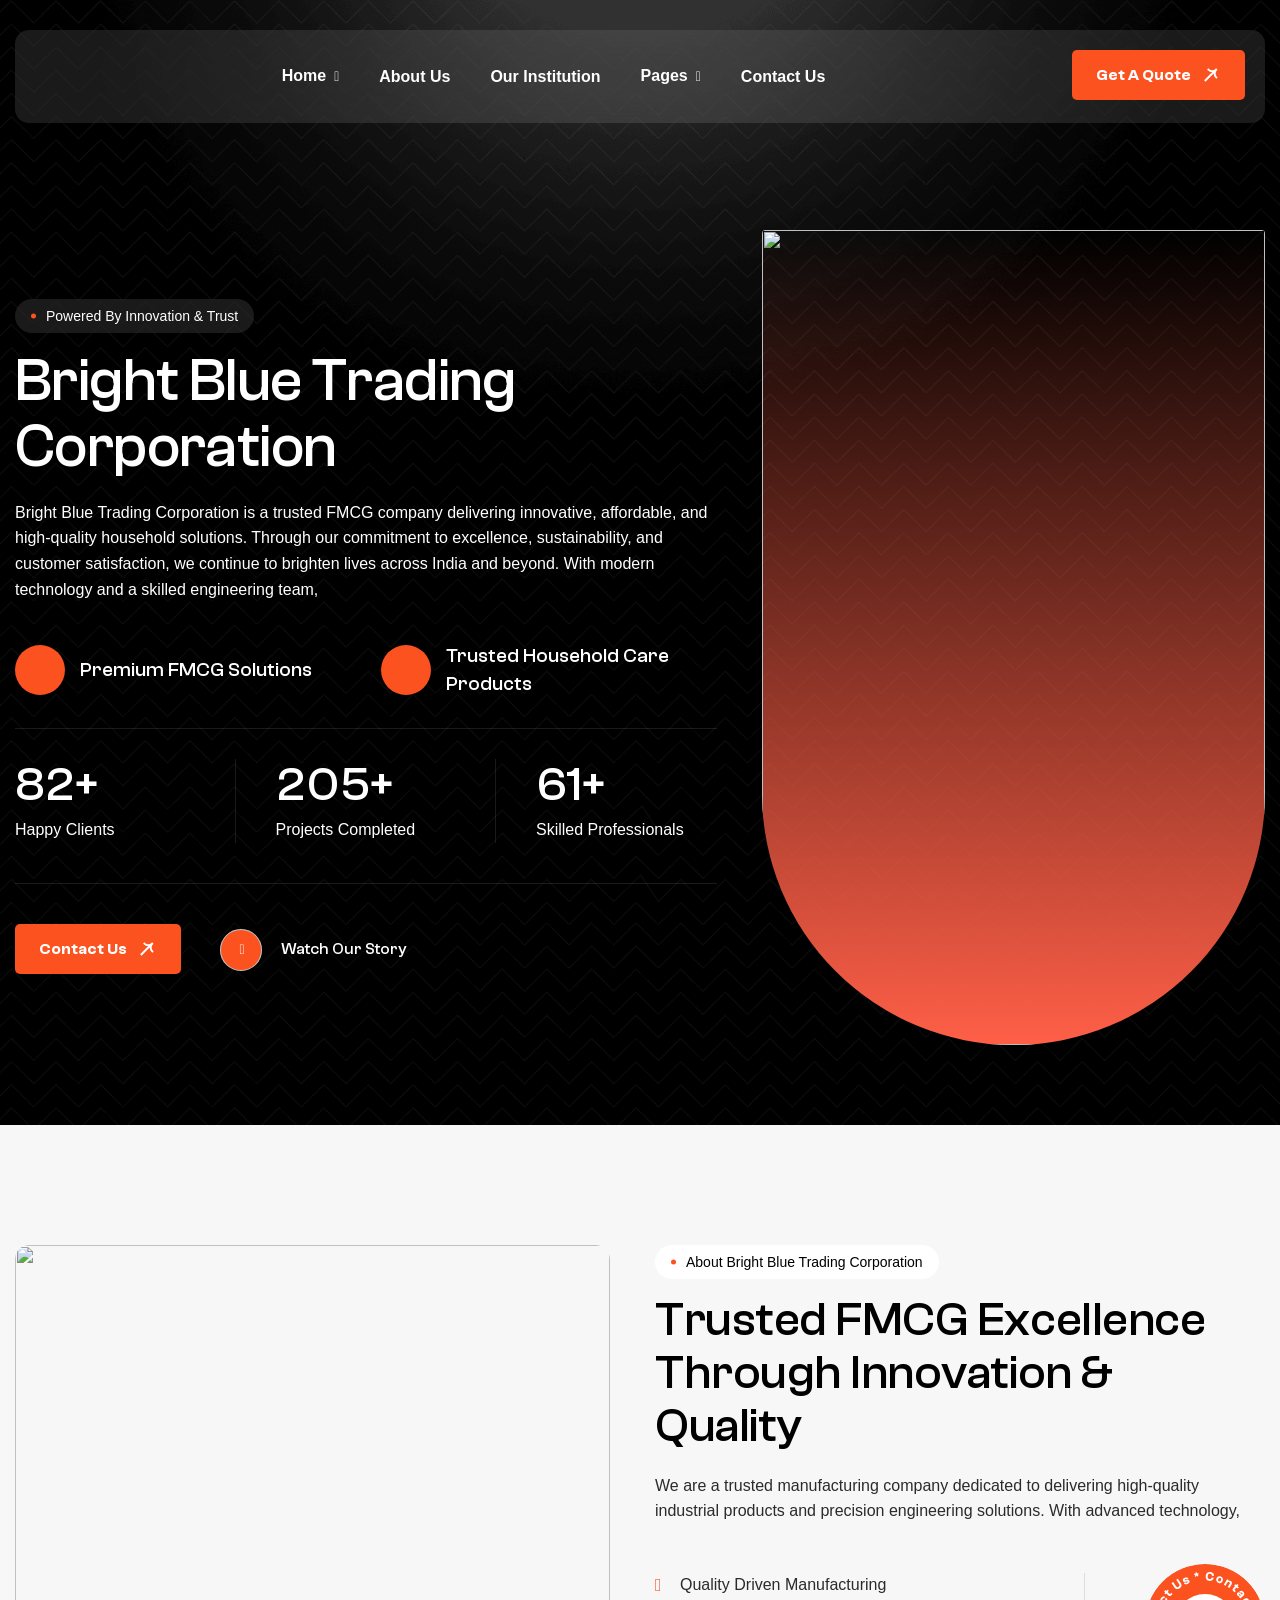
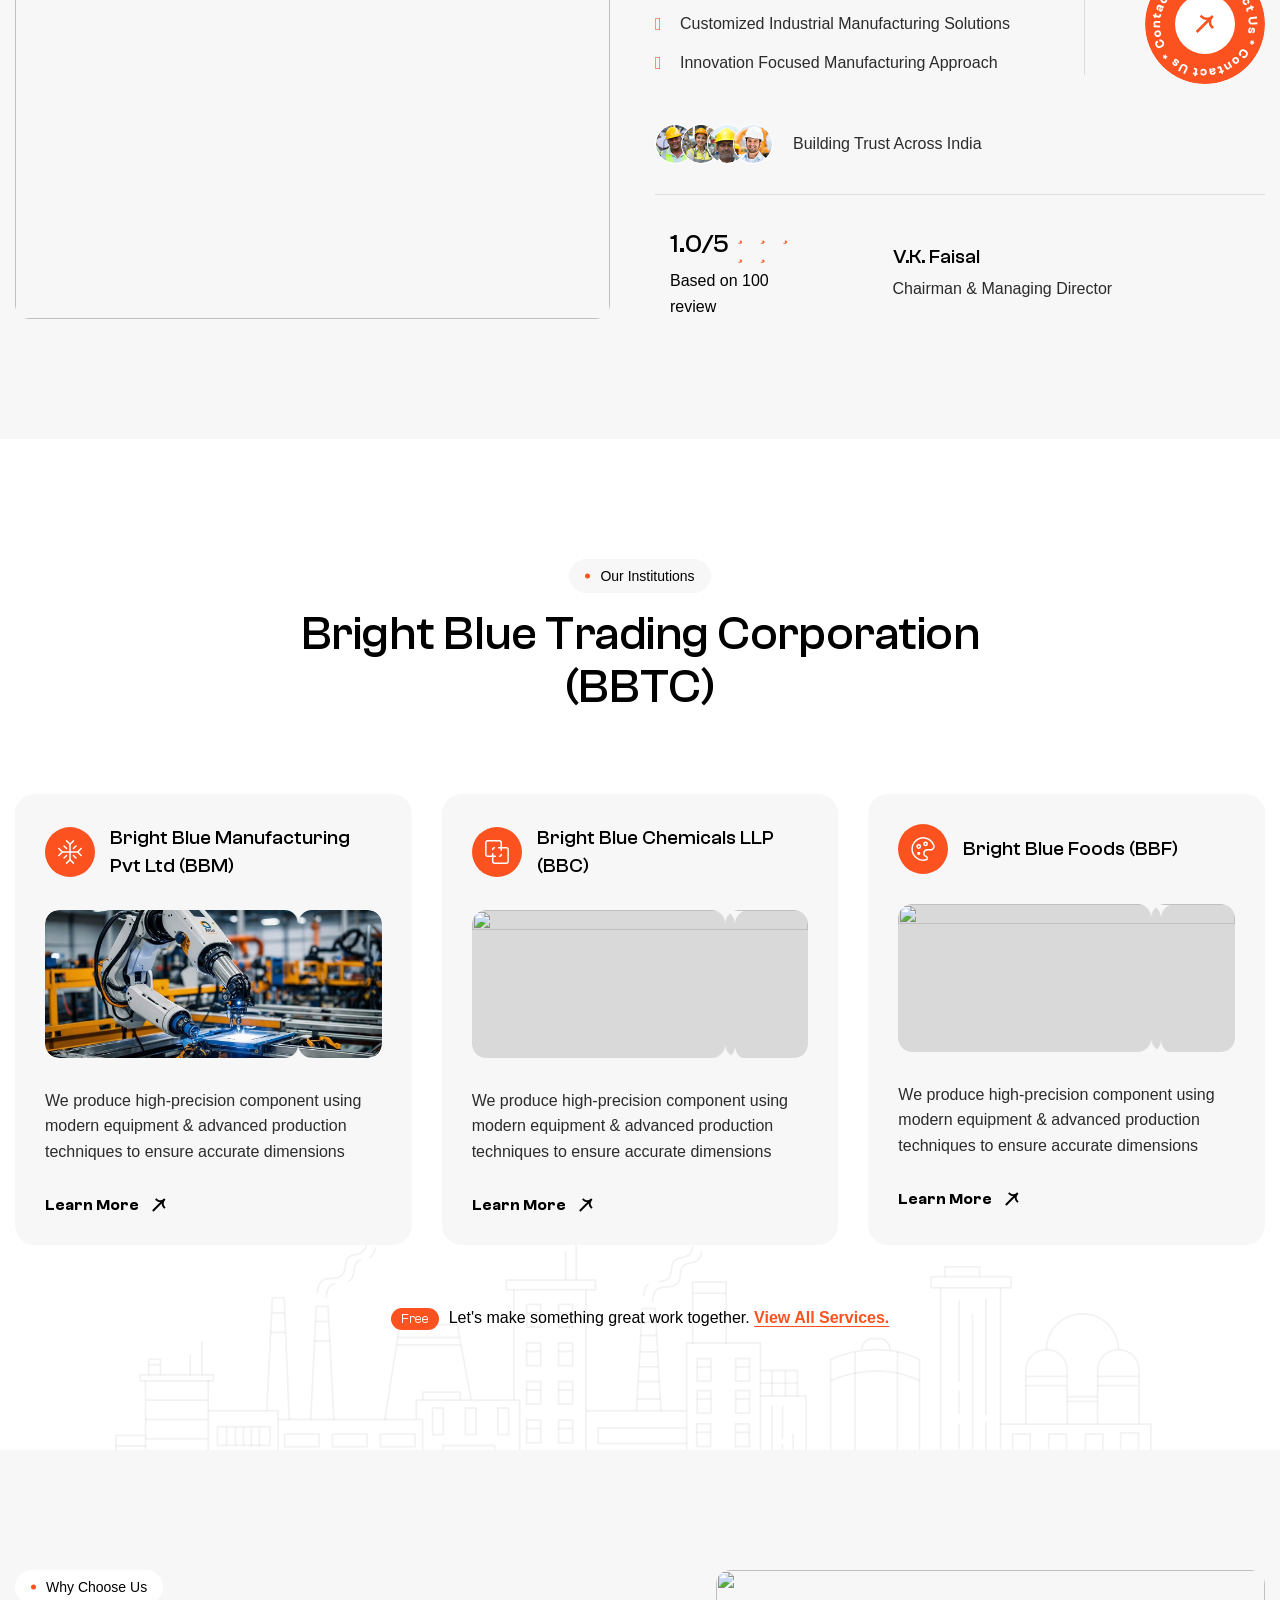
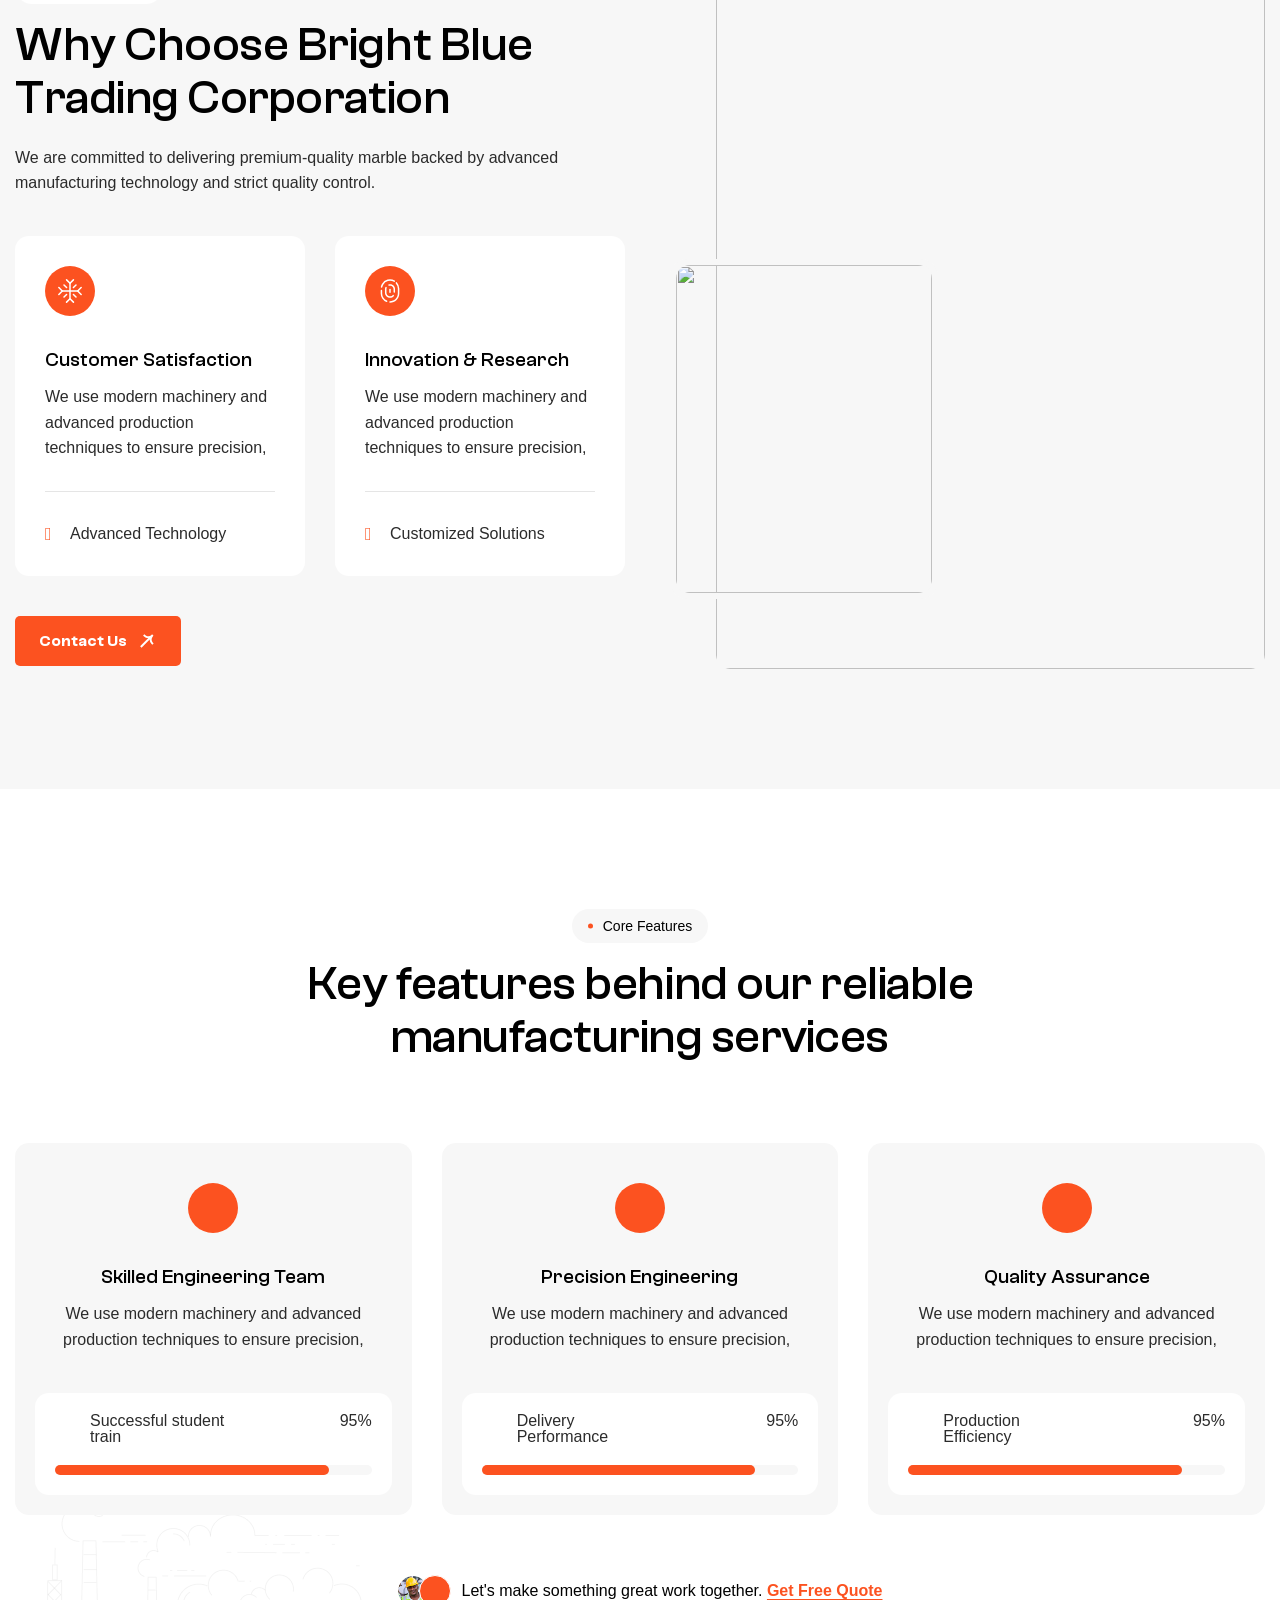
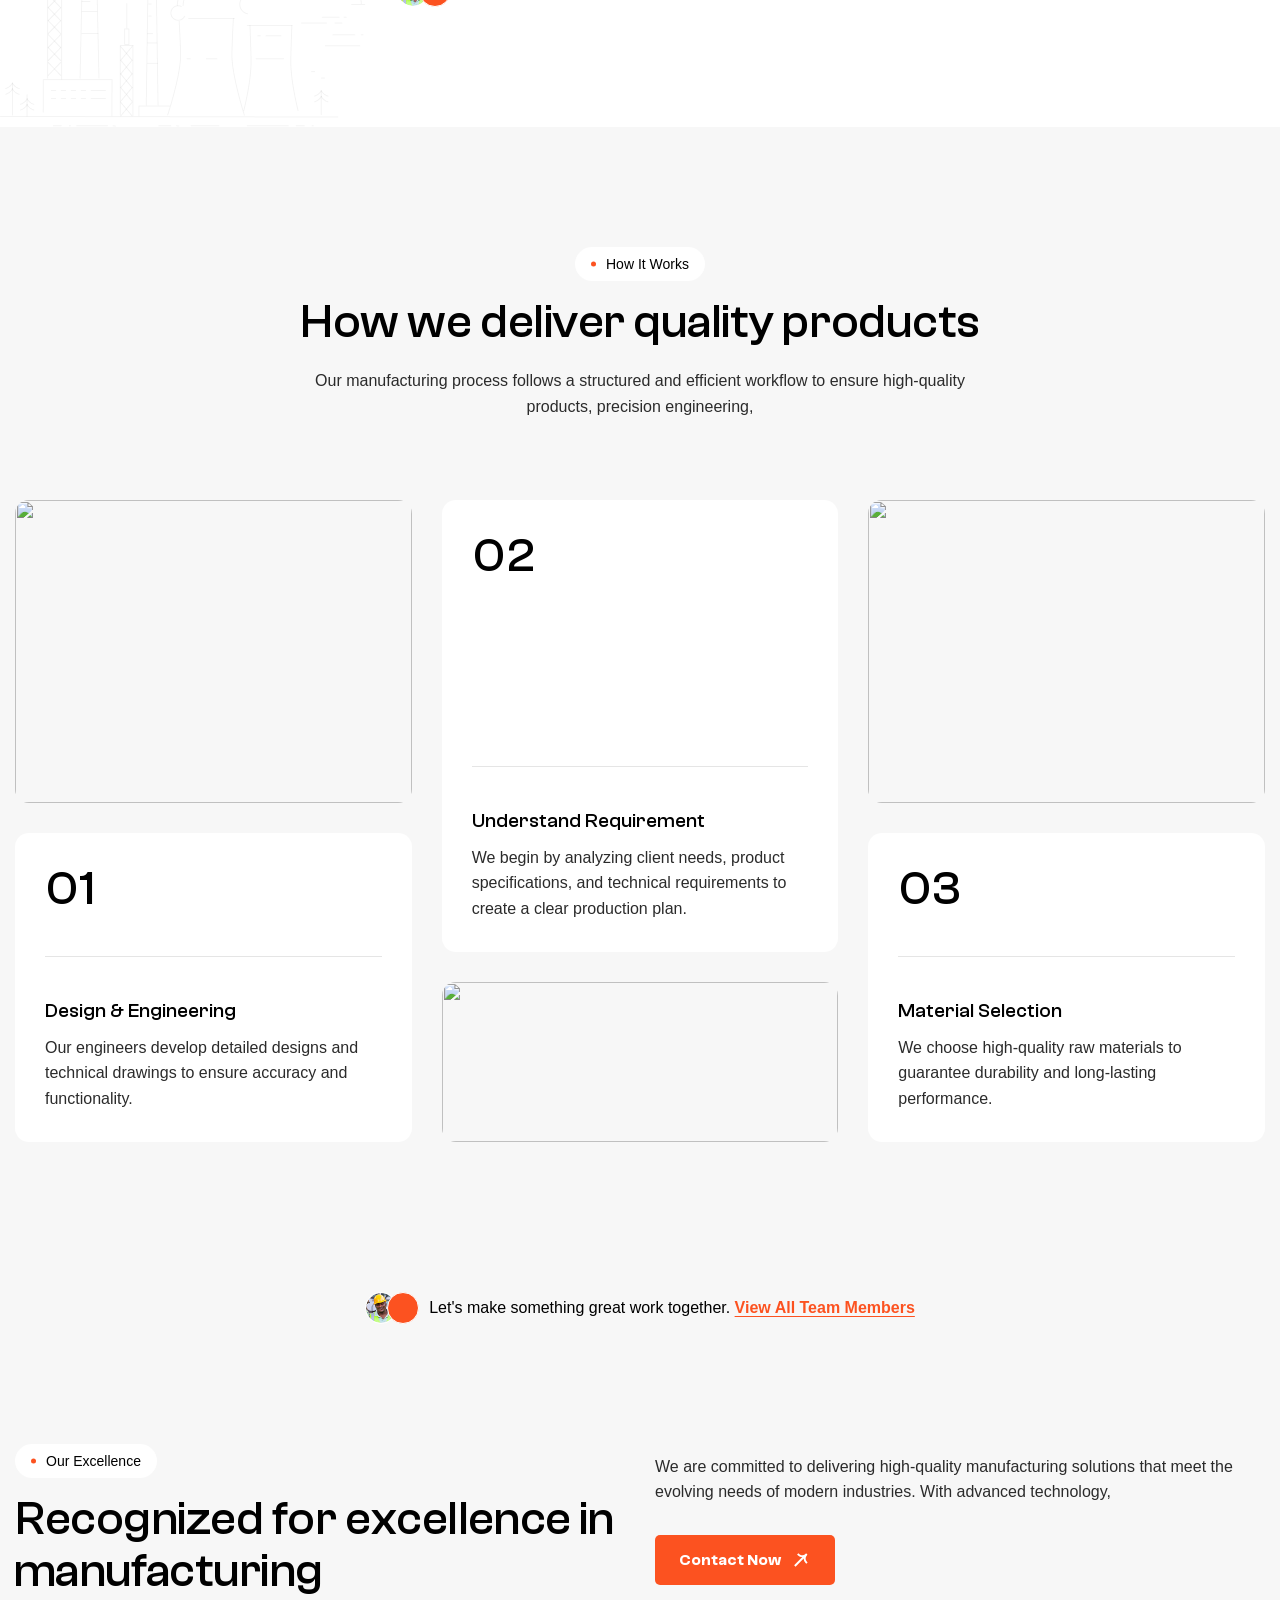
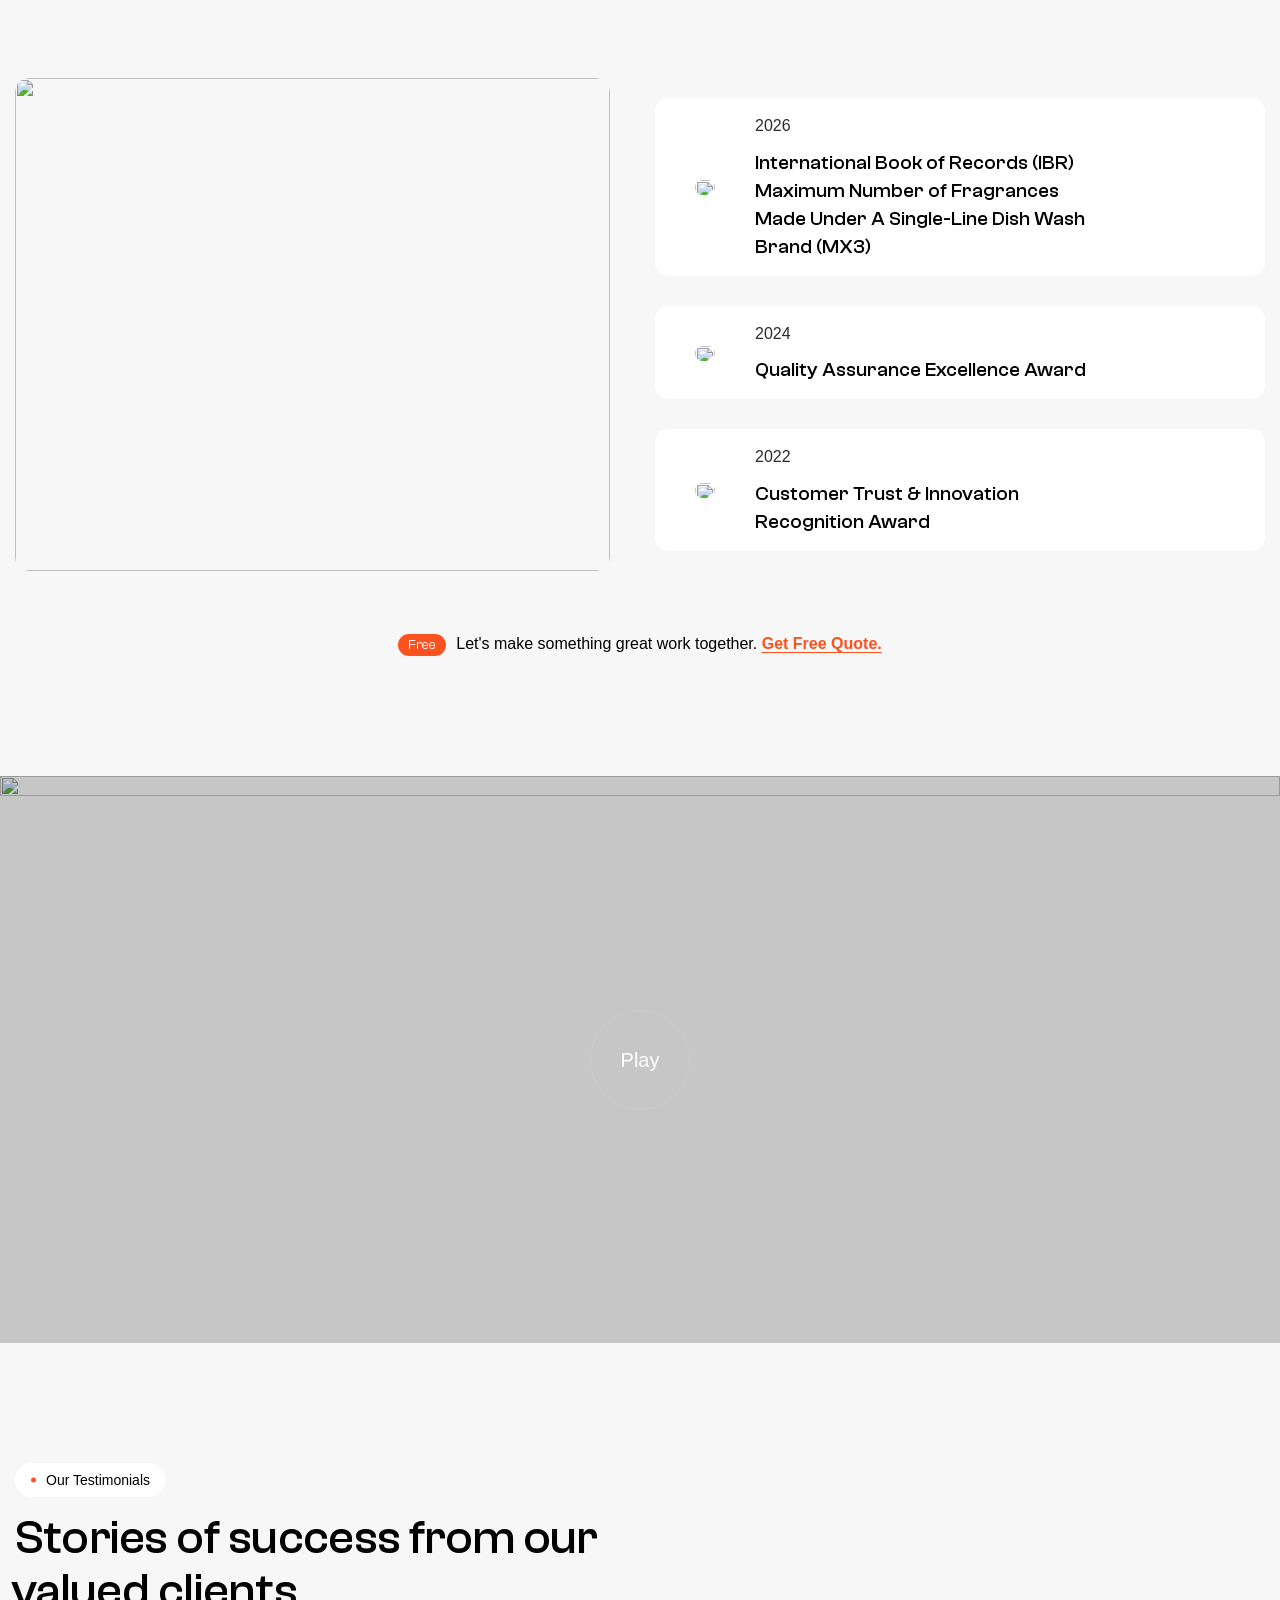
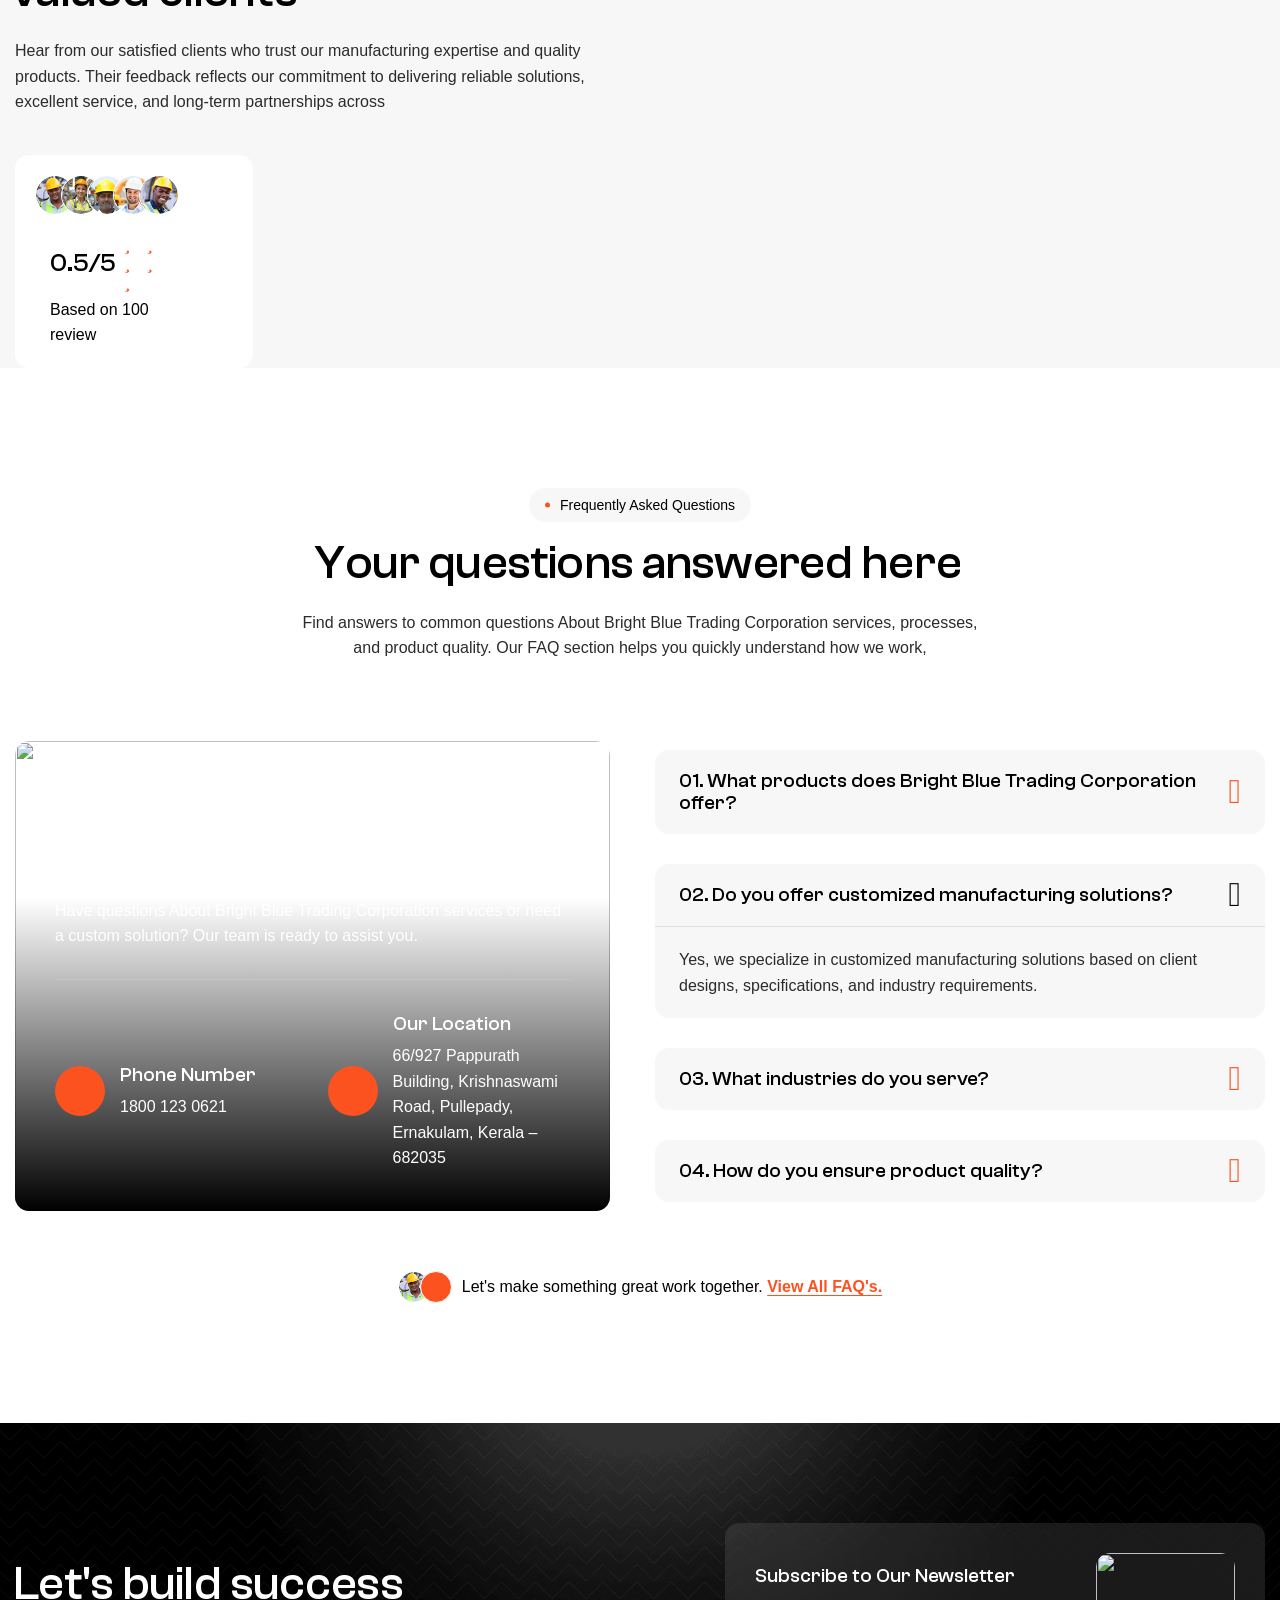
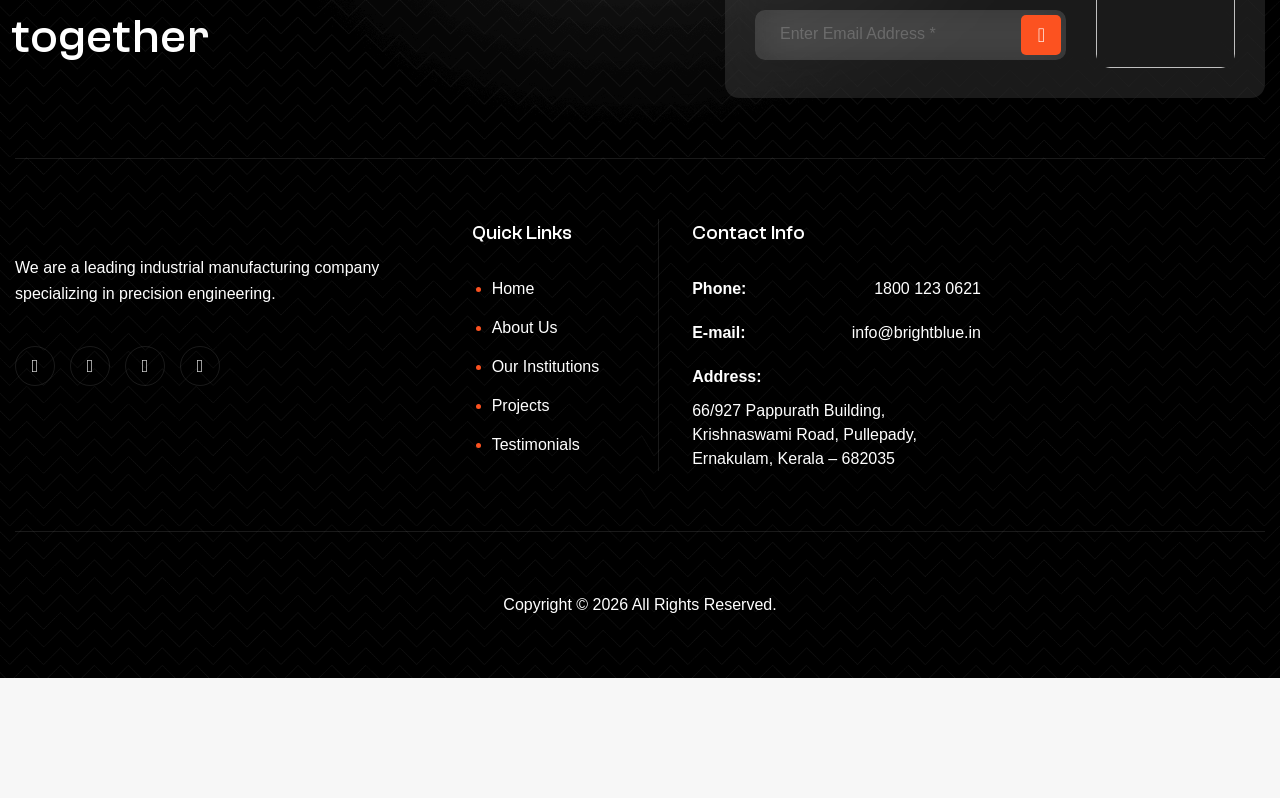
==== commit 8a45d1e8: "Add files via upload" ====
--- a/index.html
+++ b/index.html
@@ -203,7 +203,7 @@
                     <!-- About Us Image Box Start-->
                     <div class="about-us-image-gold">
                         <figure class="image-anime reveal">
-                            <img src="images/about-us-image-gold.jpg" alt="">
+                            <img src="images/about-us-image-gold.png" alt="">
                         </figure>
                     </div>
                     <!-- About Us Image Box Start-->    
@@ -529,7 +529,7 @@
                         <!-- Why Choose Image Start -->
                         <div class="why-choose-image-gold image-1">
                             <figure class="image-anime reveal">
-                                <img src="images/why-choose-us-image-2-gold.jpg" alt="">
+                                <img src="images/why-choose-us-image-2-gold.png" alt="">
                             </figure>       
                         </div>
                         <!-- Why Choose Image End -->
@@ -537,7 +537,7 @@
                         <!-- Why Choose Image Start -->
                         <div class="why-choose-image-gold image-2">
                             <figure class="image-anime reveal">
-                                <img src="images/why-choose-us-image-1-gold.jpg" alt="">
+                                <img src="images/why-choose-us-image-1-gold.png" alt="">
                             </figure>
                         </div>
                         <!-- Why Choose Image End -->
@@ -728,7 +728,7 @@
                             <!-- How Work Item Image Start -->
                             <div class="how-work-item-image-gold">
                                 <figure class="image-anime reveal">
-                                    <img src="images/how-it-work-image-1-gold.jpg" alt="">
+                                    <img src="images/how-it-work-image-1-gold.png" alt="">
                                 </figure>
                             </div>
                             <!-- How Work Image End --> 
@@ -757,7 +757,7 @@
                             <!-- How Work Image Start -->
                             <div class="how-work-item-image-gold">
                                 <figure class="image-anime reveal">
-                                    <img src="images/how-it-work-image-2-gold.jpg" alt="">
+                                    <img src="images/how-it-work-image-2-gold.png" alt="">
                                 </figure>
                             </div>
                             <!-- How Work Image End --> 
@@ -786,7 +786,7 @@
                             <!-- How Work Image Start -->
                             <div class="how-work-item-image-gold">
                                 <figure class="image-anime reveal">
-                                    <img src="images/how-it-work-image-3-gold.jpg" alt="">
+                                    <img src="images/how-it-work-image-3-gold.png" alt="">
                                 </figure>
                             </div>
                             <!-- How Work Image End --> 
@@ -880,7 +880,7 @@
                     <!-- Our Excellence Image Start -->
                     <div class="our-excellence-image-gold">
                         <figure class="image-anime reveal">
-                            <img src="images/our-excellence-image-gold.jpg" alt="">
+                            <img src="images/our-excellence-image-gold.png" alt="">
                         </figure>
                     </div>
                     <!-- Our Excellence Image Start -->
@@ -957,7 +957,7 @@
                         <!-- Intro Video Image Start -->
                         <div class="intro-video-image-gold">
                             <figure>
-                                <img src="images/intro-video-image-gold.jpg" alt="">
+                                <img src="images/intro-video-image-gold.png" alt="">
                             </figure>
                         </div>
                         <!-- Intro Video Image End -->
--- a/css/fonts.css
+++ b/css/fonts.css
@@ -0,0 +1,90 @@
+/**
+* @license
+*
+* Font Family: Clash Grotesk
+* Designed by: Indian Type Foundry
+* URL: https://www.fontshare.com/fonts/clash-grotesk
+* © 2026 Indian Type Foundry
+*
+* Clash Grotesk Extralight 
+* Clash Grotesk Light 
+* Clash Grotesk Regular 
+* Clash Grotesk Medium 
+* Clash Grotesk Semibold 
+* Clash Grotesk Bold 
+* Clash Grotesk Variable (Variable font)
+
+*
+*/
+@font-face {
+  font-family: 'ClashGrotesk-Extralight';
+  src: url('../fonts/ClashGrotesk-Extralight.woff2') format('woff2'),
+       url('../fonts/ClashGrotesk-Extralight.woff') format('woff'),
+       url('../fonts/ClashGrotesk-Extralight.ttf') format('truetype');
+  font-weight: 200;
+  font-display: swap;
+  font-style: normal;
+}
+@font-face {
+  font-family: 'ClashGrotesk-Light';
+  src: url('../fonts/ClashGrotesk-Light.woff2') format('woff2'),
+       url('../fonts/ClashGrotesk-Light.woff') format('woff'),
+       url('../fonts/ClashGrotesk-Light.ttf') format('truetype');
+  font-weight: 300;
+  font-display: swap;
+  font-style: normal;
+}
+@font-face {
+  font-family: 'ClashGrotesk-Regular';
+  src: url('../fonts/ClashGrotesk-Regular.woff2') format('woff2'),
+       url('../fonts/ClashGrotesk-Regular.woff') format('woff'),
+       url('../fonts/ClashGrotesk-Regular.ttf') format('truetype');
+  font-weight: 400;
+  font-display: swap;
+  font-style: normal;
+}
+@font-face {
+  font-family: 'ClashGrotesk-Medium';
+  src: url('../fonts/ClashGrotesk-Medium.woff2') format('woff2'),
+       url('../fonts/ClashGrotesk-Medium.woff') format('woff'),
+       url('../fonts/ClashGrotesk-Medium.ttf') format('truetype');
+  font-weight: 500;
+  font-display: swap;
+  font-style: normal;
+}
+@font-face {
+  font-family: 'ClashGrotesk-Semibold';
+  src: url('../fonts/ClashGrotesk-Semibold.woff2') format('woff2'),
+       url('../fonts/ClashGrotesk-Semibold.woff') format('woff'),
+       url('../fonts/ClashGrotesk-Semibold.ttf') format('truetype');
+  font-weight: 600;
+  font-display: swap;
+  font-style: normal;
+}
+@font-face {
+  font-family: 'ClashGrotesk-Bold';
+  src: url('../fonts/ClashGrotesk-Bold.woff2') format('woff2'),
+       url('../fonts/ClashGrotesk-Bold.woff') format('woff'),
+       url('../fonts/ClashGrotesk-Bold.ttf') format('truetype');
+  font-weight: 700;
+  font-display: swap;
+  font-style: normal;
+}
+/**
+* This is a variable font
+* You can control variable axes as shown below:
+* font-variation-settings: wght 700.0;
+*
+* available axes:
+'wght' (range from 200.0 to 700.0
+*/
+@font-face {
+  font-family: 'ClashGrotesk-Variable';
+  src: url('../fonts/ClashGrotesk-Variable.woff2') format('woff2'),
+       url('../fonts/ClashGrotesk-Variable.woff') format('woff'),
+       url('../fonts/ClashGrotesk-Variable.ttf') format('truetype');
+  font-weight: 200 700;
+  font-display: swap;
+  font-style: normal;
+}
+
--- a/css/mousecursor.css
+++ b/css/mousecursor.css
@@ -0,0 +1,312 @@
+/*! normalize.css v7.0.0 | MIT License | github.com/necolas/normalize.css */
+.cb-cursor {
+	position: fixed;
+	top: 0;
+	left: 0;
+	z-index: 150;
+	contain: layout style size;
+	pointer-events: none;
+	will-change: transform;
+	-webkit-transition: opacity 0.3s, color 0.4s;
+	-o-transition: opacity 0.3s, color 0.4s;
+	-moz-transition: opacity 0.3s, color 0.4s;
+	transition: opacity 0.3s, color 0.4s;
+}
+
+.cb-cursor:before {
+	content: "";
+	position: absolute;
+	top: -24px;
+	left: -24px;
+	display: block;
+	width: 48px;
+	height: 48px;
+	-webkit-transform: scale(0);
+	-moz-transform: scale(0);
+	-ms-transform: scale(0);
+	-o-transform: scale(0);
+	transform: scale(0);
+	-webkit-border-radius: 50%;
+	-moz-border-radius: 50%;
+	border-radius: 50%;
+	-webkit-transition: opacity 0.1s, -webkit-transform 0.3s ease-in-out;
+	transition: opacity 0.1s, -webkit-transform 0.3s ease-in-out;
+	-o-transition: opacity 0.1s, -o-transform 0.3s ease-in-out;
+	-moz-transition: transform 0.3s ease-in-out, opacity 0.1s, -moz-transform 0.3s ease-in-out;
+	transition: transform 0.3s ease-in-out, opacity 0.1s;
+	transition: transform 0.3s ease-in-out, opacity 0.1s, -webkit-transform 0.3s ease-in-out, -moz-transform 0.3s ease-in-out, -o-transform 0.3s ease-in-out;
+}
+
+.cb-cursor-text {
+	position: absolute;
+	top: -18px;
+	left: -18px;
+	width: 36px;
+	height: 36px;
+	display: -webkit-box;
+	display: -webkit-flex;
+	display: -moz-box;
+	display: -ms-flexbox;
+	display: flex;
+	-webkit-box-align: center;
+	-webkit-align-items: center;
+	-moz-box-align: center;
+	-ms-flex-align: center;
+	align-items: center;
+	-webkit-box-pack: center;
+	-webkit-justify-content: center;
+	-moz-box-pack: center;
+	-ms-flex-pack: center;
+	justify-content: center;
+	-webkit-transform: scale(0) rotate(10deg);
+	-moz-transform: scale(0) rotate(10deg);
+	-ms-transform: scale(0) rotate(10deg);
+	-o-transform: scale(0) rotate(10deg);
+	transform: scale(0) rotate(10deg);
+	opacity: 0;
+	color: white;
+	font-size: 16px;
+	line-height: 20px;
+	text-align: center;
+	letter-spacing: -0.01em;
+	-webkit-transition: opacity 0.4s, -webkit-transform 0.3s;
+	transition: opacity 0.4s, -webkit-transform 0.3s;
+	-o-transition: opacity 0.4s, -o-transform 0.3s;
+	-moz-transition: opacity 0.4s, transform 0.3s, -moz-transform 0.3s;
+	transition: opacity 0.4s, transform 0.3s;
+	transition: opacity 0.4s, transform 0.3s, -webkit-transform 0.3s, -moz-transform 0.3s, -o-transform 0.3s;
+}
+
+@supports (mix-blend-mode: exclusion) {
+	.cb-cursor.-exclusion, .cb-cursor.-opaque {
+		mix-blend-mode: exclusion;
+	}
+}
+
+@supports (mix-blend-mode: exclusion) {
+	.cb-cursor.-exclusion:before, .cb-cursor.-opaque:before {
+		background: white;
+	}
+}
+
+.cb-cursor.-normal, .cb-cursor.-text {
+	mix-blend-mode: normal;
+}
+
+.cb-cursor.-normal:before, .cb-cursor.-text:before {
+	background: currentColor;
+}
+
+.cb-cursor.-inverse {
+	color: white;
+}
+
+.cb-cursor.-visible:before {
+	-webkit-transform: scale(0.2);
+	-moz-transform: scale(0.2);
+	-ms-transform: scale(0.2);
+	-o-transform: scale(0.2);
+	transform: scale(0.2);
+}
+
+.cb-cursor.-visible.-active:before {
+	-webkit-transform: scale(0.23);
+	-moz-transform: scale(0.23);
+	-ms-transform: scale(0.23);
+	-o-transform: scale(0.23);
+	transform: scale(0.23);
+	-webkit-transition-duration: 0.2s;
+	-moz-transition-duration: 0.2s;
+	-o-transition-duration: 0.2s;
+	transition-duration: 0.2s;
+}
+
+.cb-cursor.-pointer:before {
+	-webkit-transform: scale(0);
+	-moz-transform: scale(0);
+	-ms-transform: scale(0);
+	-o-transform: scale(0);
+	transform: scale(0);
+}
+
+.cb-cursor.-text:before {
+	background: #000;
+	opacity: 0.80;
+	backdrop-filter: blur(10);
+	-webkit-transform: scale(1.7);
+	-moz-transform: scale(1.7);
+	-ms-transform: scale(1.7);
+	-o-transform: scale(1.7);
+	transform: scale(1.7);
+}
+
+.cb-cursor.-text .cb-cursor-text {
+	opacity: 1;
+	-webkit-transform: scale(1);
+	-moz-transform: scale(1);
+	-ms-transform: scale(1);
+	-o-transform: scale(1);
+	transform: scale(1);
+}
+
+.cb-cursor.-text.-active:before {
+	-webkit-transform: scale(1.6);
+	-moz-transform: scale(1.6);
+	-ms-transform: scale(1.6);
+	-o-transform: scale(1.6);
+	transform: scale(1.6);
+	-webkit-transition-duration: 0.2s;
+	-moz-transition-duration: 0.2s;
+	-o-transition-duration: 0.2s;
+	transition-duration: 0.2s;
+}
+
+.cb-cursor.-opaque:before {
+	-webkit-transform: scale(1.32);
+	-moz-transform: scale(1.32);
+	-ms-transform: scale(1.32);
+	-o-transform: scale(1.32);
+	transform: scale(1.32);
+}
+
+.cb-cursor.-opaque.-active:before {
+	-webkit-transform: scale(1.2);
+	-moz-transform: scale(1.2);
+	-ms-transform: scale(1.2);
+	-o-transform: scale(1.2);
+	transform: scale(1.2);
+}
+
+.cb-cursor.-lg:before {
+	-webkit-transform: scale(2);
+	-moz-transform: scale(2);
+	-ms-transform: scale(2);
+	-o-transform: scale(2);
+	transform: scale(2);
+}
+
+.cb-cursor.-hidden:before {
+	-webkit-transform: scale(0);
+	-moz-transform: scale(0);
+	-ms-transform: scale(0);
+	-o-transform: scale(0);
+	transform: scale(0);
+}
+
+.-color-red {
+	color: red;
+}
+
+.-color-green {
+	color: #51c67d;
+}
+
+.cb-demo {
+	background: #fff;
+}
+
+.cb-demo-content {
+	display: -webkit-box;
+	display: -webkit-flex;
+	display: -moz-box;
+	display: -ms-flexbox;
+	display: flex;
+	-webkit-box-align: center;
+	-webkit-align-items: center;
+	-moz-box-align: center;
+	-ms-flex-align: center;
+	align-items: center;
+	-webkit-box-pack: center;
+	-webkit-justify-content: center;
+	-moz-box-pack: center;
+	-ms-flex-pack: center;
+	justify-content: center;
+	height: 100vh;
+}
+
+.cb-demo-container {
+	padding: 0 20px;
+}
+
+@media (min-width: 1600px) {
+	.cb-demo-container {
+		padding: 0 120px;
+	}
+}
+
+.cb-demo-row {
+	display: -webkit-box;
+	display: -webkit-flex;
+	display: -moz-box;
+	display: -ms-flexbox;
+	display: flex;
+	-webkit-box-pack: center;
+	-webkit-justify-content: center;
+	-moz-box-pack: center;
+	-ms-flex-pack: center;
+	justify-content: center;
+	text-align: center;
+	margin: 30px 0;
+}
+
+@media (min-width: 1600px) {
+	.cb-demo-row {
+		margin: 60px 0;
+	}
+}
+
+.cb-demo-item {
+	position: relative;
+	-webkit-box-flex: 1;
+	-webkit-flex: 1;
+	-moz-box-flex: 1;
+	-ms-flex: 1;
+	flex: 1;
+	padding: 50px 30px;
+	margin: 0 20px;
+	color: #000;
+}
+
+@media (min-width: 1600px) {
+	.cb-demo-item {
+		padding: 90px 30px;
+		margin: 0 30px;
+	}
+}
+
+.cb-demo-item-title {
+	position: relative;
+	margin: 0 0 25px 0;
+	font-size: 30px;
+	font-weight: bold;
+}
+
+.cb-demo-item-text {
+	position: relative;
+	max-width: 70%;
+	margin: 0 auto;
+	color: rgba(0, 0, 0, 0.5);
+	font-size: 16px;
+	font-weight: 300;
+	line-height: 150%;
+}
+
+.cb-demo-item:before {
+	content: "";
+	display: block;
+	position: absolute;
+	top: 0;
+	left: 0;
+	right: 0;
+	bottom: 0;
+	-webkit-border-radius: 30px;
+	-moz-border-radius: 30px;
+	border-radius: 30px;
+	background: #f8f8f8;
+	-webkit-transition: -webkit-box-shadow 0.2s;
+	transition: -webkit-box-shadow 0.2s;
+	-o-transition: box-shadow 0.2s;
+	-moz-transition: box-shadow 0.2s, -moz-box-shadow 0.2s;
+	transition: box-shadow 0.2s;
+	transition: box-shadow 0.2s, -webkit-box-shadow 0.2s, -moz-box-shadow 0.2s;
+}
--- a/css/custom.css
+++ b/css/custom.css
@@ -0,0 +1,11719 @@
+/* ----------------------------------------------------------------------------------------
+* Author        : Awaiken
+* Template Name : Bright Blue Trading Corporation | FMCG Solutions
+* File          : CSS File
+* Version       : 1.0
+* ---------------------------------------------------------------------------------------- */
+/* INDEX
+----------------------------------------------------------------------------------------
+01. Global Variables
+02. General css
+03. Header css
+04. Hero css
+05. About Us css
+06. Our Institutions css
+07. Why Choose Us css
+08. Our Features css
+09. Our Projects css
+10. Intro Video css
+11. Our Expertise css
+12. Our Team css
+13. Our FAQs css
+14. Our Testimonials css
+15. Our Blog css
+16. Footer css
+17. About Us Page css
+18. Services Page css
+19. Service Single css
+20. Blog Archive css
+21. Blog Single css
+22. Projects Page css
+23. Project Single css
+24. Team Page css
+25. Team Single css
+26. Testimonials Page css
+27. Image Gallery css
+28. Video Gallery css
+29. FAQ's Page css
+30. Contact Us Page css
+31. 404 Error Page css
+32.	Responsive css
+33. Home - Version 2 css
+34. Home - Version 3 css
+-------------------------------------------------------------------------------------- */
+
+/************************************/
+/*** 	 01. Global Variables	  ***/
+/************************************/
+
+:root{
+	--primary-color				: #000000;
+	--secondary-color			: #FFFFFF;
+	--bg-color					: #F7F7F7;
+	--text-color				: #2B2B2B;
+	--accent-color				: #FC5220;
+	--white-color				: #FFFFFF;
+	--divider-color				: #0000001A;
+	--dark-divider-color		: #FFFFFF1A;
+	--error-color				: rgb(230, 87, 87);
+	--default-font				: "DM Sans", sans-serif;
+	--accent-font				: "ClashGrotesk-Variable";
+}
+
+/************************************/
+/*** 	   02. General css		  ***/
+/************************************/
+
+html,
+body{
+	width: 100%;
+	overflow-x: clip;
+}
+
+body{
+	font-family: var(--default-font);
+	font-size: 16px;
+	font-weight: 400;
+	line-height: 1em;
+	color: var(--text-color);
+	background: var(--bg-color);
+}
+
+::-webkit-scrollbar-track{
+	background-color: var(--primary-color);
+	border-left: 1px solid var(--primary-color);
+}
+
+::-webkit-scrollbar{
+	width: 7px;
+	background-color: var(--primary-color);
+}
+
+::-webkit-scrollbar-thumb{
+	background: var(--accent-color);
+}
+
+::selection{
+	color: var(--white-color);
+	background-color: var(--accent-color);
+	filter: invert(1);
+}
+
+p{
+	line-height: 1.6em;
+	margin-bottom: 1.5em;
+}
+
+h1,
+h2,
+h3,
+h4,
+h5,
+h6{
+	font-family: var(--accent-font);
+	font-weight: 500;
+	line-height: 1.4em;
+	color: var(--primary-color);
+	margin: 0;
+}
+
+figure{
+	margin: 0;
+}
+
+img{
+	max-width: 100%;
+}
+
+a{
+	text-decoration: none;
+}
+
+a:hover{
+	text-decoration: none;
+	outline: 0;
+}
+
+a:focus{
+	text-decoration: none;
+	outline: 0;
+}
+
+.container{
+	max-width: 1300px;
+}
+
+.container,
+.container-fluid,
+.container-lg,
+.container-md,
+.container-sm,
+.container-xl,
+.container-xxl{
+    padding-right: 15px;
+    padding-left: 15px;
+}
+
+.image-anime{
+	position: relative;
+	overflow: hidden;
+}
+
+.image-anime:after{
+	content: "";
+	position: absolute;
+    width: 200%;
+    height: 0%;
+    left: 50%;
+    top: 50%;
+    background-color: rgba(255,255,255,.3);
+    transform: translate(-50%,-50%) rotate(-45deg);
+    z-index: 1;
+}
+
+.image-anime:hover:after{
+    height: 250%;
+    transition: all 600ms linear;
+    background-color: transparent;
+}
+
+.reveal{
+	position: relative;
+    display: -webkit-inline-box;
+    display: -ms-inline-flexbox;
+    display: inline-flex;
+    visibility: hidden;
+    overflow: hidden;
+}
+
+.reveal img{
+    height: 100%;
+    width: 100%;
+    -o-object-fit: cover;
+    object-fit: cover;
+    -webkit-transform-origin: left;
+    transform-origin: left;
+}
+
+.row{
+    margin-right: -15px;
+    margin-left: -15px;
+}
+
+.row > *{
+	padding-right: 15px;
+	padding-left: 15px;
+}
+
+.row.no-gutters{
+    margin-right: 0px;
+    margin-left: 0px;
+}
+
+.row.no-gutters > *{
+    padding-right: 0px;
+    padding-left: 0px;
+}
+
+.btn-default{
+	position: relative;
+	display: inline-block;
+	font-family: var(--accent-font);
+	font-size: 16px;
+	font-weight: 600;
+	line-height: 1em;
+	text-transform: capitalize;
+	color: var(--white-color);
+	background: var(--accent-color);
+	border-radius: 5px;
+	padding: 17px 54px 17px 24px;
+	border: none;
+	overflow: hidden;
+	transition: all 0.4s ease-in-out;
+	z-index: 1;
+}
+
+.btn-default:hover{
+	color: var(--white-color);
+}
+
+.btn-default::before{
+	content: '';
+	position: absolute;
+    top: 50%;
+    right: 24px;
+    width: 20px;
+    height: 20px;
+    background-image: url('../images/arrow-white.svg');
+    background-repeat: no-repeat;
+    background-position: center center;
+    background-size: cover;
+    transform: translateY(-50%);
+	transition: all 0.4s ease-in-out;
+}
+
+.btn-default:hover::before{
+	transform: translateY(-50%) rotate(45deg);
+}
+
+.btn-default::after{ 
+	content: '';
+    position: absolute;
+    top: 0;
+    right: 0;
+    bottom: 0;
+    width: 0;
+    height: 100%;
+    background: var(--primary-color);
+    transition: all 0.4s ease-in-out;
+    z-index: -1;
+}
+
+.btn-default:hover::after{
+	right: auto;
+	left: 0;
+    width: 100%;
+}
+
+.btn-default.btn-highlighted:hover{
+	color: var(--primary-color);
+}
+
+.btn-default.btn-highlighted:hover:before{
+	filter: brightness(0) invert(0);
+}
+
+.btn-default.btn-highlighted::after{
+	background: var(--white-color);
+}
+
+.readmore-btn{
+	position: relative;
+	display: inline-block;
+	color: var(--primary-color);
+	font-family: var(--accent-font);
+	font-weight: 600;
+	line-height: 1.25em;
+	text-transform: capitalize;
+	padding-right: 30px;
+}
+
+.readmore-btn::before{
+	content: '';
+    position: absolute;
+    top: 50%;
+    right: 0;
+	width: 20px;
+	height: 20px;
+	transform: translateY(-50%);
+	background-image: url('../images/arrow-primary.svg');
+	background-repeat: no-repeat;
+	background-position: center center;
+	background-size: cover;
+    transition: all 0.4s ease-in-out;
+}
+
+.readmore-btn:hover::before{
+	transform: translateY(-50%) rotate(45deg);
+}
+
+.cb-cursor:before{
+	background: var(--accent-color);
+}
+
+.preloader{
+	position: fixed;
+	top: 0;
+	left: 0;
+	right: 0;
+	bottom: 0;
+	z-index: 1000;
+	background: var(--primary-color);
+	display: flex;
+	align-items: center;
+	justify-content: center;
+}
+
+.loading-container,
+.loading{
+	height: 100px;
+	position: relative;
+	width: 100px;
+	border-radius: 100%;
+}
+
+.loading-container{
+	margin: 40px auto;
+}
+
+.loading{
+	border: 1px solid transparent;
+	border-color: transparent var(--white-color) transparent var(--white-color);
+	animation: rotate-loading 1.5s linear 0s infinite normal;
+	transform-origin: 50% 50%;
+}
+
+.loading-container:hover .loading,
+.loading-container .loading{
+	transition: all 0.5s ease-in-out;
+}
+
+#loading-icon{
+	position: absolute;
+	top: 50%;
+	left: 50%;
+	max-width: 66px;
+	transform: translate(-50%, -50%);
+}
+
+@keyframes rotate-loading{
+	0%{
+		transform: rotate(0deg);
+	}
+	100%{
+		transform: rotate(360deg);
+	}
+}
+
+.light-section{
+	background-color: var(--white-color);
+}
+
+.light-section .container-fluid{
+	padding: 0;
+}
+
+.dark-section{
+	background-color: var(--primary-color);
+	background-image: url('../images/dark-section-bg-image.png');
+	background-repeat: no-repeat;
+	background-position: top center;
+	background-size: cover;
+}
+
+.section-row{
+	margin-bottom: 80px;
+}
+
+.section-row .section-title{
+	margin-bottom: 0; 
+}
+
+.section-row .section-title.section-title-center{
+	width: 100%;
+	max-width: 700px;
+	margin: 0 auto;
+	text-align: center;
+}
+
+.section-btn{
+	text-align: right;
+}
+
+.section-content-btn .section-btn{
+	margin-top: 30px;
+	text-align: left;
+}
+
+.section-title-content p{
+	margin-bottom: 20px;
+}
+
+.section-title-content p:last-child{
+	margin-bottom: 0;	
+}
+
+.section-title{
+	margin-bottom: 40px;
+}
+
+.section-title .section-sub-title{
+	position: relative;
+	display: inline-block;
+	font-size: 14px;
+	font-weight: 500;
+	text-transform: capitalize;
+	line-height: 1em;
+	color: var(--primary-color);
+	background: var(--white-color);
+	border-radius: 100px;
+	padding: 10px 16px 10px 31px;
+    margin-bottom: 15px;
+}
+
+.section-title .section-sub-title::before{
+	content: '';
+    position: absolute;
+    left: 16px;
+    top: 50%;
+    transform: translateY(-50%);
+    background: var(--accent-color);
+	border-radius: 50%;
+    width: 5px;
+    height: 5px;
+}
+
+.section-title h1{
+	font-size: 60px;
+	line-height: 1.1em;
+	letter-spacing: -0.01em;
+	margin-bottom: 0;
+	cursor: none;
+}
+
+.section-title h2{
+	font-size: 48px;
+	line-height: 1.1em;
+	letter-spacing: -0.01em;
+	margin-bottom: 0;
+	cursor: none;
+}
+
+.section-title p{
+	margin-top: 20px;
+	margin-bottom: 0;
+}
+
+.light-section .section-title .section-sub-title{
+	background: var(--bg-color);
+}
+
+.dark-section .section-title .section-sub-title{
+	background: var(--dark-divider-color);
+	backdrop-filter: blur(15px);
+    -webkit-backdrop-filter: blur(15px);
+	color: var(--white-color);
+}
+
+.dark-section .section-title h1,
+.dark-section .section-title h2,
+.dark-section .section-title p,
+.dark-section .section-title-content p{
+	color: var(--white-color);
+}
+
+.help-block.with-errors ul{
+	margin: 0;
+	text-align: left;
+}
+
+.help-block.with-errors ul li{
+	color: var(--error-color);
+	font-weight: 500;
+	font-size: 14px;
+}
+
+/************************************/
+/*** 	    03. Header css		  ***/
+/************************************/
+
+header.main-header{
+	position: absolute;
+	top: 30px;
+    left: 15px;
+    right: 15px;
+	z-index: 100;
+}
+
+header.main-header .header-sticky{
+	position: relative;
+	max-width: 1300px;
+	top: 0;
+	background: var(--white-color);
+	border-radius: 14px;
+	margin: 0 auto;
+	z-index: 100;
+}
+
+header.main-header .header-sticky.hide{
+	transform: translateY(-100%);
+	transition: transform 0.3s ease-in-out;
+}
+
+header.main-header .header-sticky.active{
+	position: fixed;
+    top: 15px;
+    left: 15px;
+    right: 15px;
+    transform: translateY(0);
+    background: var(--white-color);
+	border: 1px solid var(--divider-color);
+    border-radius: 14px;
+}
+
+.navbar{
+	padding: 15px 0px;
+	align-items: center;
+}
+
+.navbar-brand{
+	padding: 0;
+	margin: 0;
+}
+
+.main-menu .nav-menu-wrapper{
+	flex: 1;
+	text-align: center;
+	margin: 0 1.042vw;
+}
+
+.main-menu .nav-menu-wrapper > ul{
+	align-items: center;
+	display: inline-flex;
+}
+
+.main-menu ul li{
+	margin: 0 10px;
+	position: relative;
+}
+
+.main-menu ul li a{
+	font-size: 16px;
+	font-weight: 600;
+	line-height: 1.2em;
+	padding: 12px 10px !important;
+	color: var(--primary-color);
+	background: transparent;
+	border-radius: 0px;
+	text-transform: capitalize;
+	transition: all 0.3s ease-in-out;
+}
+
+.main-menu ul li.submenu > a:after{
+	content: '\f107';
+	font-family: 'FontAwesome';
+	font-weight: 900;
+	font-size: 14px;
+	margin-left: 8px;
+}
+
+.main-menu ul li a:hover,
+.main-menu ul li a:focus{
+	color: var(--accent-color);
+}
+
+.main-menu ul ul{
+	position: absolute;
+	left: 0;
+	top: 100%;
+	transform: scale(1,0.8);
+	transform-origin: top;
+	width: 235px;
+	background: var(--accent-color);
+	border-radius: 14px;
+	list-style: none;
+	padding: 0;
+	margin: 0;
+	opacity: 0;
+	visibility: hidden;
+	transition: all 0.3s ease-in-out;
+	text-align: left;
+}
+
+.main-menu ul li.submenu:first-child ul{
+    width: 235px;
+}
+
+.main-menu ul ul ul{
+	left: 100%;
+	top: 0;
+	text-align: left;
+}
+
+.main-menu ul li:hover > ul{
+	visibility: visible;
+	opacity: 1;
+	transform: scale(1,1);
+    padding: 5px 0;
+}
+
+.main-menu ul li.submenu ul li.submenu > a:after{
+    content: '\f105';
+    float: right;
+}
+
+.main-menu ul ul li{
+	margin: 0;
+	padding: 0;
+}
+
+.main-menu ul ul li a{
+	color: var(--white-color);
+	padding: 8px 20px !important;
+	transition: all 0.3s ease-in-out;
+}
+
+.main-menu ul ul li a:hover,
+.main-menu ul ul li a:focus{
+	color: var(--primary-color);
+	background-color: transparent;
+	padding: 8px 20px 8px 23px !important;
+}
+
+.main-menu ul li.highlighted-menu{
+    display: none;
+}
+
+.responsive-menu,
+.navbar-toggle{
+	display: none;
+}
+
+.responsive-menu{
+	position: relative;
+	top: 0;
+}
+
+.slicknav_btn{
+	background: var(--accent-color);
+	padding: 0;
+	display: flex;
+	align-items: center;
+	justify-content: center;
+	width: 38px;
+	height: 38px;
+	margin: 0;
+	border-radius: 6px;
+}
+
+.slicknav_icon .slicknav_icon-bar{
+	display: block;
+	width: 100%;
+	height: 3px;
+	width: 22px;
+	background-color: var(--white-color);
+	border-radius: 6px;
+	margin: 4px auto !important;
+	transition: all 0.1s ease-in-out;
+}
+
+.slicknav_icon .slicknav_icon-bar:first-child{
+	margin-top: 0 !important;
+}
+
+.slicknav_icon .slicknav_icon-bar:last-child{
+	margin-bottom: 0 !important;
+}
+
+.navbar-toggle a.slicknav_btn.slicknav_open .slicknav_icon span.slicknav_icon-bar:nth-child(1){
+    transform: rotate(-45deg) translate(-5px, 5px);
+}
+
+.navbar-toggle a.slicknav_btn.slicknav_open .slicknav_icon span.slicknav_icon-bar:nth-child(2){
+    opacity: 0;
+}
+
+.navbar-toggle a.slicknav_btn.slicknav_open .slicknav_icon span.slicknav_icon-bar:nth-child(3){
+    transform: rotate(45deg) translate(-5px, -5px);
+}
+
+.slicknav_menu{
+	position: absolute;
+    width: 100%;
+	padding: 0;
+	background: var(--accent-color);
+}
+
+.slicknav_menu ul{
+	margin: 5px 0;
+}
+
+.slicknav_menu ul ul{
+	margin: 0;
+}
+
+.slicknav_nav .slicknav_row,
+.slicknav_nav li a{
+	position: relative;
+	font-size: 16px;
+	font-weight: 600;
+	text-transform: capitalize;
+	padding: 7px 20px;
+	color: var(--white-color);
+	line-height: normal;
+	margin: 0;
+	border-radius: 0 !important;
+	transition: all 0.3s ease-in-out;
+}
+
+.slicknav_nav a:hover,
+.slicknav_nav a:focus,
+.slicknav_nav .slicknav_row:hover{
+	background-color: transparent;
+	color: var(--primary-color);
+}
+
+.slicknav_menu ul ul li a{
+    padding: 7px 20px 7px 30px;
+}
+
+.slicknav_arrow{
+	font-size: 0 !important;
+}
+
+.slicknav_arrow:after{
+	content: '\f107';
+	position: absolute;
+	font-family: 'FontAwesome';
+	font-weight: 900;
+	font-size: 12px;
+	margin-left: 8px;
+	color: var(--white-color);
+	right: 15px;
+	top: 50%;
+	transform: translateY(-50%);
+	transition: all 0.3s ease-out;
+}
+
+.slicknav_open > a .slicknav_arrow:after{
+    transform: translateY(-50%) rotate(-180deg);
+	color: var(--primary-color);
+}
+
+/************************************/
+/*** 	    04. Hero css	      ***/
+/************************************/
+
+.hero{
+    position: relative;
+    align-content: center;
+	background-image: url('../images/hero-bg-image.jpg');
+	background-repeat: no-repeat;
+	background-position: center center;
+	background-size: cover;
+	height: auto;
+	min-height: 100vh;
+    align-content: center;
+    padding: 220px 0 120px;
+    overflow: hidden;
+}
+
+.hero::before{
+	content: '';
+	position: absolute;
+	top: 0;
+	right: 0;
+	bottom: 0;
+	left: 0;
+	background: linear-gradient(90deg, rgba(0, 0, 0, 0.90) 0%, transparent 67.71%);
+	height: 100%;
+	width: 100%;
+	z-index: 1;
+}
+
+.hero .container{
+	position: relative;
+	z-index: 1;
+}
+
+.hero-content{
+	margin-right: 45px;
+}
+
+.hero-content-body{
+	display: flex;
+	flex-wrap: wrap;
+	gap: 30px;
+}
+
+.hero-body-item{
+	width: calc(50% - 15px);
+	display: flex;
+	flex-wrap: wrap;
+	align-items: center;
+	gap: 15px;
+}
+
+.hero-body-item .icon-box{
+	position: relative;
+	height: 50px;
+	width: 50px;
+	background-color: var(--accent-color);
+	border-radius: 50%;
+	display: flex;
+	align-items: center;
+	justify-content: center;
+	overflow: hidden;
+}
+
+.hero-body-item .icon-box:before{
+	content: '';
+	position: absolute;
+	top: 0;
+	bottom: 0;
+	right: 0;
+	left: 0;
+	background: var(--white-color);
+	border-radius: 50%;
+	width: 100%;
+	height: 100%;
+	transform: scale(0);
+	transition: all 0.4s ease-in-out;
+	z-index: 0;
+}
+
+.hero-body-item:hover .icon-box:before{
+	transform: scale(1);
+}
+
+.hero-body-item .icon-box img{
+	position: relative;
+	width: 100%;
+	max-width: 24px;
+	transition: all 0.4s ease-in-out;
+	z-index: 1;
+}
+
+.hero-body-item:hover .icon-box img{
+	filter: brightness(0) invert(0);
+}
+
+.hero-body-item-content{
+	width: calc(100% - 65px);
+}
+
+.hero-body-item-content h2{
+	font-size: 20px;
+	color: var(--white-color);
+	line-height: 1.4em;
+}
+
+.hero-content-footer{
+	display: flex;
+	flex-wrap: wrap;
+	align-items: center;
+	gap: 20px 40px;
+	border-top: 1px solid var(--dark-divider-color);
+	margin-top: 80px;
+	padding-top: 50px;
+}
+
+.video-play-button a{
+	position: relative;
+	display: inline-flex;
+	align-items: center;
+	gap: 20px;
+	cursor: none;
+	z-index: 1;
+}
+
+.video-play-button a span{
+	position: relative;
+	height: 40px;
+	width: 40px;
+	background: var(--accent-color);
+	border-radius: 50%;
+	color: var(--white-color);
+	display: flex;
+	justify-content: center;
+	align-items: center;
+}
+
+.video-play-button a span.bg-effect:before,
+.video-play-button a span.bg-effect:after{
+	content: '';
+	position: absolute;
+    width: 160%;
+    height: 160%;
+	border: 35px solid var(--white-color);
+	opacity: 50%;
+	border-radius: 50%;
+	transform: scale(0.6);
+	z-index: -1;
+	animation: border-zooming 1.2s infinite linear;
+}
+
+.video-play-button a span.bg-effect:after{
+	animation-delay: .3s;
+}
+
+@keyframes border-zooming{
+	100%{
+		transform: scale(1);
+		opacity: 0;
+	}
+}
+
+.video-play-button a span i{
+    font-size: 14px;
+    color: inherit;
+    margin-left: 2px;
+}
+
+.video-play-button p{
+	font-family: var(--accent-font);
+	font-weight: 500;
+    color: var(--white-color);
+    margin: 0;
+}
+
+/************************************/
+/***       05. About us css       ***/
+/************************************/
+
+.about-us{
+	padding: 120px 0;
+}
+
+.about-us-image-box{
+	position: relative;
+	height: 100%;
+	margin-right: 15px;
+}
+
+.about-us-image{
+	height: 100%;
+}
+
+.about-us-image figure{
+	display: block;
+	height: 100%;
+	border-radius: 14px;
+}
+
+.about-us-image img{
+	width: 100%;
+	height: 100%;
+	aspect-ratio: 1 / 1.032;
+	object-fit: cover;
+	border-radius: 14px;
+}
+
+.about-us-review-box{
+	position: absolute;
+	bottom: 30px;
+	left: 30px;
+	right: 30px;
+	width: 100%;
+	max-width: 345px;
+	background: var(--white-color);
+	border-radius: 14px;
+	padding: 30px;
+	z-index: 1;
+}
+
+.about-us-review-box-header{
+	display: flex;
+	align-items: center;
+}
+
+.about-us-review-box-header h2{
+	font-size: 30px;
+	min-width: 85px;
+	line-height: 1em;
+}
+
+.google-rating-star{
+	line-height: normal;
+}
+
+.google-rating-star i{
+	font-size: 18px;
+	color: var(--accent-color);
+}
+
+.about-us-review-box-body{
+	display: flex;
+	flex-wrap: wrap;
+	align-items: center;
+	gap: 10px;
+	margin-top: 20px;
+}
+
+.satisfy-client-images{
+	display: flex;
+	align-items: center;
+}
+
+.satisfy-client-image{
+	position: relative;
+    display: inline-block;
+    margin-left: -14px;
+    border: 1px solid var(--white-color);
+    border-radius: 50%;
+    overflow: hidden;
+    z-index: 1;
+}
+
+.satisfy-client-image:first-child{
+	margin: 0;
+}
+
+.satisfy-client-image figure{
+	display: block;
+}
+
+.satisfy-client-image figure img{
+	width: 100%;
+    max-width: 38px;
+    border-radius: 50%;
+}
+
+.satisfy-client-image.add-more{
+	width: 40px;
+	height: 40px;
+	background-color: var(--accent-color);
+	display: flex;
+	justify-content: center;
+	align-items: center;
+	transition: all 0.3s ease-in-out;
+}
+
+.satisfy-client-image.add-more i{
+	font-size: 18px;
+	color: var(--white-color);
+}
+
+.satisfy-client-image.add-more h2{
+	font-size: 14px;
+	line-height: 1em;
+	color: var(--white-color);
+}
+
+.satisfy-client-image.add-more img{
+	width: 100%;
+	max-width: 16px;
+}
+
+.satisfy-client-content p{
+	margin: 0;
+}
+
+.about-us-review-box-body .satisfy-client-content{
+	max-width: 55%;
+}
+
+.about-us-review-box-body .satisfy-client-content p{
+	color: var(--primary-color);
+	font-weight: 600;
+	line-height: 1.4em;
+}
+
+.about-us-content{
+	height: 100%;
+	align-content: center;
+}
+
+.about-us-body{
+	display: flex;
+	flex-wrap: wrap;
+	gap: 30px;
+}
+
+.about-us-body-content{
+	width: calc(100% - 260px);
+	align-content: center;
+}
+
+.about-us-body-list h3{
+	font-size: 20px;
+	margin-bottom: 30px;
+}
+
+.about-us-body-list ul{
+	list-style: none;
+	margin: 0;
+	padding: 0;
+}
+
+.about-us-body-list ul li{
+    position: relative;
+    line-height: 1.5em;
+    padding-left: 25px;
+    margin-bottom: 15px;
+}
+
+.about-us-body-list ul li:last-child{
+	margin-bottom: 0;
+}
+
+.about-us-body-list ul li::before{
+	content: '\f058';
+    position: absolute;
+    font-family: 'Font Awesome 7 Free';
+    font-size: 18px;
+    font-weight: 900;
+    color: var(--accent-color);
+    top: 0;
+    left: 0;
+}
+
+.about-us-btn{
+	margin-top: 40px;
+}
+
+.about-experience-box{
+	width: 100%;
+	max-width: 230px;
+	background-color: var(--white-color);
+	border-radius: 14px;
+	text-align: center;
+	padding: 30px;
+}
+
+.about-experience-content h2{
+	font-size: 48px;
+}
+
+.about-experience-content p{
+	margin: 5px 0 0;
+}
+
+.about-experience-box .satisfy-client-images{
+	justify-content: center;
+	border-top: 1px solid var(--divider-color);
+	margin-top: 30px;
+	padding-top: 30px;
+}
+
+/************************************/
+/*** 	  06. Our Institutions css	  ***/
+/************************************/
+
+.our-services{
+	background-image: url('../images/service-bg-image.png');
+	background-position: center bottom;
+	background-repeat: no-repeat;
+	background-size: auto;
+	padding: 120px 0;
+}
+
+.service-item{
+	position: relative;
+	min-height: 430px;
+	align-content: end;
+	border-radius: 14px;
+	padding: 10px;
+	overflow: hidden;
+}
+
+.service-item-image{
+	position: absolute;
+	top: 0;
+	bottom: 0;
+	right: 0;
+	left: 0;
+	width: 100%;
+	height: 100%;
+}
+
+.service-item-image figure,
+.service-item-image figure a{
+	display: block;
+	height: 100%;
+	cursor: none;
+}
+
+.service-item-image img{
+	width: 100%;
+	height: 100%;
+	object-fit: cover;
+	transition: all 0.6s ease-in-out;
+}
+
+.service-item:hover .service-item-image img{
+	transform: scale(1.06);
+}
+
+.service-item-body{
+	position: relative;
+	background: var(--white-color);
+	border-radius: 14px;
+	padding: 30px;
+	z-index: 1;
+}
+
+.service-item-content h2{
+	font-size: 20px;
+}
+
+.service-item-content h2 a{
+	color: initial;
+}
+
+.service-item-content p{
+	margin: 10px 0 0;
+}
+
+.service-item-btn{
+	border-top: 1px solid var(--divider-color);
+	height: 0;
+    opacity: 0;
+    visibility: hidden;
+    transition: all 0.4s ease-in-out;
+}
+
+.service-item:hover .service-item-btn{
+	height: 40px;
+	margin-top: 20px;
+	padding-top: 20px;
+    opacity: 1;
+    visibility: visible;
+}
+
+.service-item-slider .service-pagination{
+	margin-top: 40px;
+	text-align: center;
+}
+
+.service-item-slider .service-pagination .swiper-pagination-bullet{
+    position: relative;
+    height: 10px;
+    width: 10px;
+    background: var(--divider-color);
+	opacity: 1;
+    margin: 0 5px;
+	border-radius: 10px;
+	transition: all 0.4s ease-in-out;
+}
+
+.service-item-slider .service-pagination .swiper-pagination-bullet-active{
+	background: var(--accent-color);
+	width: 34px;
+}
+
+.our-services .section-footer-text{
+	margin-top: 40px;
+}
+
+.section-footer-text{
+	margin-top: 30px;
+	text-align: center;
+}
+
+.section-footer-text p{
+	color: var(--primary-color);
+	margin-bottom: 0;
+}
+
+.section-footer-text p span{
+	display: inline-block;
+	background: var(--accent-color);
+	color: var(--white-color);
+	font-family: var(--accent-font);
+	font-size: 14px;
+	line-height: 1em;
+	padding: 4px 10px;
+	border-radius: 20px;
+	margin-right: 10px;
+}
+
+.section-footer-text p a{
+	font-weight: 600;
+	text-transform: capitalize;
+	text-decoration: underline;
+	text-underline-offset: 3px;
+	color: var(--accent-color);
+	transition: all 0.3s ease-in-out;
+}
+
+.section-footer-text p a:hover{
+	color: var(--primary-color);
+}
+
+.section-footer-text ul{
+	width: 100%;
+	padding: 0;
+	margin: 20px 0 0;
+	list-style: none;
+}
+
+.section-footer-text ul li{
+	display: inline-block;
+	font-family: var(--accent-font);
+	font-size: 16px;
+	font-weight: 500;
+	line-height: normal;
+	color: var(--primary-color);
+	margin-right: 10px;
+}
+
+.section-footer-text ul li:last-child{
+	margin: 0;
+}
+
+.section-footer-text ul li i{
+	color: var(--accent-color);
+}
+
+.section-footer-text.section-footer-contact{
+	display: flex;
+    flex-wrap: wrap;
+    align-items: center;
+    justify-content: center;
+    gap: 10px 20px;
+}
+
+.section-footer-text.section-footer-contact span{
+	width: 30px;
+    height: 30px;
+    padding: 0;
+    display: inline-flex;
+    justify-content: center;
+	align-items: center;
+    margin-right: 10px;
+}
+
+.section-footer-text.section-footer-contact span img{
+	width: 100%;
+	max-width: 20px;
+}
+
+.section-footer-text.section-satisfy-img{
+	display: flex;
+    flex-wrap: wrap;
+    align-items: center;
+    justify-content: center;
+    gap: 10px;
+}
+
+.section-footer-text.section-satisfy-img .satisfy-client-image figure img{
+	max-width: 30px;
+}
+
+.section-footer-text.section-satisfy-img .satisfy-client-image.add-more{
+	width: 32px;
+	height: 32px;
+    margin-left: -10px;
+}
+
+.section-footer-text.section-satisfy-img .satisfy-client-image.add-more img{
+	max-width: 16px;
+}
+
+.section-footer-text.section-satisfy-img ul{
+	margin: 5px 0 0;
+}
+
+.dark-section .section-footer-text.section-satisfy-img .satisfy-client-image{
+    border-color: var(--primary-color);
+}
+
+.dark-section .section-footer-text p,
+.dark-section .section-footer-text ul li{
+	color: var(--white-color);
+}
+
+.dark-section .section-footer-text p a:hover{
+	color: var(--white-color);
+}
+
+/************************************/
+/*** 	07. Why Choose Us css	  ***/
+/************************************/
+
+.why-choose-us{
+	padding: 120px 0;
+}
+
+.why-choose-item-list{
+	display: flex;
+	flex-wrap: wrap;
+	flex-direction: column;
+	gap: 30px;
+	margin-right: 15px;
+}
+
+.why-choose-item{
+	position: relative;
+	min-height: 275px;
+	align-content: end;
+	padding: 30px;
+	overflow: hidden;
+}
+
+.why-choose-item-image{
+	position: absolute;
+	top: 0;
+	right: 0;
+	bottom: 0;
+	left: 0;
+	height: 100%;
+	width: 100%;
+}
+
+.why-choose-item-image figure{
+	position: relative;
+	display: block;
+	height: 100%;
+	border-radius: 14px;
+	overflow: hidden;
+}
+
+.why-choose-item-image figure:before{
+	content: '';
+	position: absolute;
+	top: 0;
+	right: 0;
+	bottom: 0;
+	left: 0;
+	background: linear-gradient(180deg, transparent 45%, var(--primary-color) 100%);
+	height: 100%;
+	width: 100%;
+}
+
+.why-choose-item-image img{
+	width: 100%;
+	height: 100%;
+	object-fit: cover;
+}
+
+.why-choose-item-content{
+	position: relative;
+	text-align: center;
+	z-index: 1;
+}
+
+.why-choose-item-content h2{
+	font-size: 20px;
+	color: var(--white-color);
+}
+
+.why-choose-item-content p{
+	color: var(--white-color);
+	margin: 10px 0 0;
+}
+
+.why-choose-video-counter-box,
+.why-choose-video-box{
+	position: relative;
+	height: 100%;
+}
+
+.why-choose-video-btn-box{
+	position: absolute;
+	top: 0;
+	left: 0;
+	background-color: var(--bg-color);
+	padding: 14px;
+    border-radius: 0 0 14px 0;
+	z-index: 2;
+}
+
+.why-choose-video-btn-box::before,
+.why-choose-video-btn-box::after{
+	content: '';
+	position: absolute;
+	width: 20px;
+    height: 20px;
+	mask: url('../images/image-corner-bg-shape.svg');
+	-webkit-mask: url('../images/image-corner-bg-shape.svg');
+	background-color: var(--bg-color);
+	mask-repeat: no-repeat;
+	mask-size: cover;
+	z-index: 1;
+}
+
+.why-choose-video-btn-box::before{
+	top: 0;
+	right: -20px;
+	left: auto;
+}
+
+.why-choose-video-btn-box::after{
+	left: 0;
+	right: auto;
+	bottom: -20px;
+}
+
+.why-choose-video-btn a{
+	display: flex;
+	align-items: center;
+	justify-content: center;
+	height: 92px;
+	width: 92px;
+	background-color: var(--accent-color);
+	border-radius: 14px;
+	cursor: none;
+	transition: all 0.4s ease-in-out;
+}
+
+.why-choose-video-btn a:hover{
+	background-color: var(--primary-color);
+}
+
+.why-choose-video-btn a i{
+	font-size: 40px;
+	color: var(--white-color);
+	margin-left: 5px;
+}
+
+.why-choose-video-image{
+	height: 100%;
+	width: 100%;
+}
+
+.why-choose-video-image figure{
+	display: block;
+	height: 100%;
+	border-radius: 14px;
+}
+
+.why-choose-video-image img{
+	width: 100%;
+	height: 100%;
+	aspect-ratio: 1 / 0.65;
+	object-fit: cover;
+	border-radius: 14px;
+}
+
+.why-choose-counter-item-list{
+	position: absolute;
+	bottom: 10px;
+	right: 10px;
+	width: 100%;
+	max-width: 540px;
+	display: flex;
+	flex-wrap: wrap;
+	gap: 30px 60px;
+	background-color: var(--white-color);
+	border-radius: 14px;
+	padding: 40px;
+	margin-left: auto;
+	z-index: 1;
+}
+
+.why-choose-counter-item{
+	position: relative;
+	width: calc(50% - 30px);
+	text-align: center;
+}
+
+.why-choose-counter-item:before{
+	content: '';
+	position: absolute;
+	top: 0;
+	right: -30px;
+	bottom: 0;
+	height: 100%;
+	width: 1px;
+	background-color: var(--divider-color);
+}
+
+.why-choose-counter-item:nth-child(2n + 2):before,
+.why-choose-counter-item:last-child:before{
+	display: none;
+}
+
+.why-choose-counter-item h2{
+	font-size: 48px;
+	line-height: 1em;
+}
+
+.why-choose-counter-item p{
+	margin: 5px 0 0;
+}
+
+/************************************/
+/*** 	08. Our Features css	  ***/
+/************************************/
+
+.our-features{
+	position: relative;
+	background-image: url('../images/features-bg-image.jpg');
+	background-position: center center;
+	padding: 120px 0;
+}
+
+.our-features:before{
+	content: '';
+	position: absolute;
+	top: 0;
+	right: 0;
+	bottom: 0;
+	left: 0;
+	height: 100%;
+	width: 100%;
+	background-color: var(--primary-color);
+	opacity: 80%;
+	z-index: 1;
+}
+
+.our-features .container{
+	position: relative;
+	z-index: 2;
+}
+
+.features-item-list{
+	display: flex;
+	flex-wrap: wrap;
+	gap: 60px;
+}
+
+.features-item{
+	width: calc(50% - 30px);
+}
+
+.circle{
+	position: relative;
+	display: inline-flex;
+	color: var(--accent-color);
+	border-radius: 50%;
+}
+
+.circle .progress_value{
+    position: absolute;
+    top: 50%;
+    left: 50%;
+    transform: translate(-50%, -50%);
+    width: 80px;
+    height: 80px;
+    color: var(--white-color);
+	font-family: var(--accent-font);
+	font-size: 20px;
+    font-weight: 500;
+    background: transparent;
+    border-radius: 50%;
+    display: flex;
+    flex-wrap: wrap;
+    align-items: center;
+    justify-content: center;
+}
+
+.features-item-content{
+	margin-top: 30px;
+}
+
+.features-item-content h2{
+	color: var(--white-color);
+	font-size: 20px;
+}
+
+.features-item-content p{
+	color: var(--white-color);
+	margin: 10px 0 0;
+}
+
+.company-slider-box{
+	display: flex;
+	flex-wrap: wrap;
+	align-items: center;
+	gap: 20px 30px;
+	border-top: 1px solid var(--dark-divider-color);
+	padding-top: 60px;
+	margin-top: 60px;
+}
+
+.company-slider-title{
+	width: calc(32% - 15px);
+	border-right: 1px solid var(--dark-divider-color);
+	padding-right: 30px;
+}
+
+.company-slider-title h3{
+	font-size: 20px;
+	color: var(--white-color);
+}
+
+.company-supports-slider{
+	width: calc(68% - 15px);
+}
+
+.company-supports-logo{
+	text-align: center;
+}
+
+.company-supports-logo img{
+	width: 100%;
+	max-width: 164px;
+	height: 40px;
+}
+
+/************************************/
+/*** 	09. Our Projects css	  ***/
+/************************************/
+
+.our-projects{
+	padding: 120px 0;
+}
+
+.project-item{
+	position: relative;
+	min-height: 450px;
+	align-content: end;
+	border-radius: 14px;
+	padding: 10px;
+	overflow: hidden;
+}
+
+.project-item-image{
+	position: absolute;
+	top: 0;
+	bottom: 0;
+	right: 0;
+	left: 0;
+	width: 100%;
+	height: 100%;
+}
+
+.project-item-image figure,
+.project-item-image figure a{
+	display: block;
+	height: 100%;
+	cursor: none;
+}
+
+.project-item-image img{
+	width: 100%;
+	height: 100%;
+	object-fit: cover;
+	transition: all 0.6s ease-in-out;
+}
+
+.project-item:hover .project-item-image img{
+	transform: scale(1.06);
+}
+
+.project-item-content{
+	position: relative;
+	background: var(--white-color);
+	border-radius: 14px;
+	padding: 30px;
+	z-index: 1;
+}
+
+.project-item-content ul{
+	display: flex;
+	flex-wrap: wrap;
+	gap: 10px;
+	list-style: none;
+	margin: 0 0 20px;
+	padding: 0;
+}
+
+.project-item-content ul li{
+	position: relative;
+	font-size: 14px;
+	font-weight: 500;
+	color: var(--primary-color);
+	line-height: normal;
+	padding-left: 15px;
+}
+
+.project-item-content ul li:before{
+	content: '';
+	position: absolute;
+	top: 50%;
+	transform: translateY(-50%);
+	left: 0;
+	background-color: var(--accent-color);
+	height: 5px;
+	width: 5px;
+}
+
+.project-item-content ul li a{
+	color: inherit;
+}
+
+.project-item-content h2{
+	font-size: 20px;
+}
+
+.project-item-content h2 a{
+	color: initial;
+}
+
+.project-item-slider .project-pagination{
+	margin-top: 40px;
+	text-align: center;
+}
+
+.project-item-slider .project-pagination .swiper-pagination-bullet{
+    position: relative;
+    height: 10px;
+    width: 10px;
+    background: var(--divider-color);
+	opacity: 1;
+    margin: 0 5px;
+	border-radius: 10px;
+	transition: all 0.4s ease-in-out;
+}
+
+.project-item-slider .project-pagination .swiper-pagination-bullet-active{
+	background: var(--accent-color);
+	width: 34px;
+}
+
+.our-projects .section-footer-text{
+	margin-top: 40px;
+}
+
+/************************************/
+/*** 	 10. Intro Video css	  ***/
+/************************************/
+
+.intro-video{
+	position: relative;
+	background-image: url('../images/intro-video-bg-image.jpg');
+	background-position: center center;
+	background-size: cover;
+	align-content: end;
+	min-height: 43.229vw;
+	padding: 120px 0 80px;
+	overflow: hidden;
+}
+
+.intro-video:before{
+	content: '';
+	position: absolute;
+	top: 0;
+	right: 0;
+	bottom: 0;
+	left: 0;
+	background: linear-gradient(180deg, transparent 0%, rgba(0, 0, 0, 0.80) 100%);
+	height: 100%;
+	width: 100%;
+	z-index: 1;
+}
+
+.intro-video .container{
+	position: relative;
+	z-index: 2;
+}
+
+.intro-video-content{
+    display: flex;
+    flex-wrap: wrap;
+    align-items: center;
+    justify-content: space-between;
+    gap: 30px;
+}
+
+.intro-video-content .section-title{
+    max-width: 640px;
+    margin: 0;
+}
+
+.intro-video-circle a{
+	display: block;
+	background-color: var(--dark-divider-color);
+	border-radius: 50%;
+	backdrop-filter: blur(10px);
+    -webkit-backdrop-filter: blur(10px);
+	cursor: none;
+}
+
+.intro-video-circle a img{
+	width: 100%;
+	max-width: 140px;
+	aspect-ratio: 1 / 1;
+	object-fit: cover;
+	animation: infiniterotate 20s linear infinite;
+}
+
+@keyframes infiniterotate{
+	100%{
+		transform: rotate(360deg);
+	}
+}
+
+.intro-video-circle a:hover img{
+	animation-play-state: paused;
+}
+
+/************************************/
+/*** 	 11. Our Expertise css	  ***/
+/************************************/
+
+.our-expertise{
+	padding: 120px 0;
+}
+
+.expertise-content{
+	height: 100%;
+	align-content: center;
+}
+
+.skills-progress-bar{
+	margin-bottom: 40px;
+}
+
+.skills-progress-bar:last-child{
+	margin-bottom: 0;
+}
+
+.skillbar .skill-data{
+	display: flex;
+	justify-content: space-between;
+	gap: 10px;
+	margin-bottom: 20px;
+}
+
+.skill-data .skill-title,
+.skill-data .skill-no{
+	font-family: var(--accent-font);
+	font-size: 16px;
+	font-weight: 500;
+	color: var(--primary-color);
+}
+
+.skill-progress{
+	position: relative;
+	background: var(--white-color);
+	border-radius: 10px;
+	width: 100%;
+	height: 8px;
+}
+
+.skill-progress .count-bar{
+	position: absolute;
+	top: 0;
+	left: 0;
+	bottom: 0;
+	background-color: var(--accent-color);
+	border-radius: 10px;
+}
+
+.expertise-footer{
+	display: flex;
+	flex-wrap: wrap;
+	align-items: center;
+	gap: 20px 40px;
+	border-top: 1px solid var(--divider-color);
+	margin-top: 80px;
+	padding-top: 40px;
+}
+
+.about-us-contact-box{
+	display: flex;
+	flex-wrap: wrap;
+	align-items: center;
+	gap: 15px;
+}
+
+.about-us-contact-box .icon-box{
+    position: relative;
+    background: var(--accent-color);
+    border-radius: 50%;
+    width: 50px;
+    height: 50px;
+    display: flex;
+    align-items: center;
+    justify-content: center;
+	transition: all 0.4s ease-in-out;
+	overflow: hidden;
+}
+
+.about-us-contact-box .icon-box::before{
+	content: '';
+    position: absolute;
+    top: 0;
+    bottom: 0;
+    right: 0;
+    left: 0;
+    background: var(--primary-color);
+	border-radius: 50%;
+    width: 100%;
+    height: 100%;
+    transform: scale(0);
+    transition: all 0.4s ease-in-out;
+    z-index: 0;
+}
+
+.about-us-contact-box:hover .icon-box::before{
+    transform: scale(1);
+}
+
+.about-us-contact-box .icon-box img{
+    position: relative;
+    width: 100%;
+    max-width: 24px;
+	z-index: 1;
+}
+
+.about-us-conatct-content{
+	width: calc(100% - 65px);
+}
+
+.about-us-conatct-content p{
+	font-weight: 500;
+	line-height: normal;
+}
+
+.about-us-conatct-content p{
+	margin-bottom: 5px;
+}
+
+.about-us-conatct-content h3{
+	font-size: 20px;
+}
+
+.about-us-conatct-content h3 a{
+	color: inherit;
+    transition: all 0.4s ease-in-out;
+}
+
+.about-us-conatct-content h3 a:hover{
+	color: var(--accent-color);
+}
+
+.expertise-image-box{
+	position: relative;
+	height: 100%;
+	margin-left: 15px;
+}
+
+.expertise-image{
+	height: 100%;
+}
+
+.expertise-image figure{
+	position: relative;
+	display: block;
+	height: 100%;
+	border-radius: 14px;
+}
+
+.expertise-image figure:before{
+	content: '';
+	position: absolute;
+	top: 0;
+	right: 0;
+	bottom: 0;
+	left: 0;
+	background: linear-gradient(180deg, transparent 65.9%, var(--primary-color) 100%);
+	border-radius: 14px;
+	height: 100%;
+	width: 100%;
+}
+
+.expertise-image img{
+	width: 100%;
+	height: 100%;
+	aspect-ratio: 1 / 1.04;
+	object-fit: cover;
+	border-radius: 14px;
+}
+
+.expertise-image-content{
+	position: absolute;
+	right: 40px;
+	bottom: 40px;
+	left: 40px;
+}
+
+.expertise-image-content ul{
+	display: flex;
+	flex-wrap: wrap;
+	gap: 15px 20px;
+	list-style: none;
+	margin: 0;
+	padding: 0;
+}
+
+.expertise-image-content ul li{
+	position: relative;
+	color: var(--white-color);
+	width: calc(50% - 10px);
+	line-height: 1.5em;
+	padding-left: 25px;
+}
+
+.expertise-image-content ul li:last-child{
+	margin-bottom: 0;
+}
+
+.expertise-image-content ul li::before{
+	content: '\f058';
+    position: absolute;
+    font-family: 'Font Awesome 7 Free';
+    font-size: 18px;
+    font-weight: 900;
+    color: var(--accent-color);
+    top: 0;
+    left: 0;
+}
+
+/************************************/
+/*** 	   12. Our Team css		  ***/
+/************************************/
+
+.our-team{
+	padding: 120px 0;
+}
+
+.team-item{
+    position: relative;
+    border-radius: 14px;
+    height: calc(100% - 30px);
+    margin-bottom: 30px;
+    overflow: hidden;
+}
+
+.team-item-image figure,
+.team-item-image a{
+	position: relative;
+    display: block;
+	height: 100%;
+    cursor: none;
+}
+
+.team-item-image figure:before{
+	content: '';
+	position: absolute;
+	top: 0;
+	right: 0;
+	bottom: 0;
+	left: 0;
+	width: 100%;
+	border-radius: 14px;
+	background: linear-gradient(180deg, transparent 43.5%, rgba(0, 0, 0, 0.90) 100%);
+	z-index: 1;
+}
+
+.team-item-image img{
+    width: 100%;
+	aspect-ratio: 1 / 1.24;
+    object-fit: cover;
+	transition: all 0.6s ease-in-out;
+}
+
+.team-item:hover .team-item-image img{
+	transform: scale(1.06);
+}
+
+.team-item-body{
+	position: absolute;
+	right: 40px;
+	bottom: 40px;
+	left: 40px;
+    transform: translateY(50%);
+	text-align: center;
+    transition: all 0.4s ease-in-out;
+    z-index: 2;
+}
+
+.team-item:hover .team-item-body{
+	transform: translateY(0%);
+}
+
+.team-item-content h2{
+    font-size: 20px;
+    color: var(--white-color);
+}
+
+.team-item-content h2 a{
+    color: inherit;
+}
+
+.team-item-content p{
+    color: var(--white-color);
+	margin: 10px 0 0;
+}
+
+.team-social-list{
+	margin-top: 30px;
+    opacity: 0;
+    visibility: hidden;
+    transition: all 0.4s ease-in-out;
+}
+
+.team-item:hover .team-social-list{
+	opacity: 1;
+	visibility: visible;
+}
+
+.team-social-list ul{
+    display: flex;
+    flex-wrap: wrap;
+	justify-content: center;
+    gap: 15px;
+    list-style: none;
+    margin: 0;
+    padding: 0;
+}
+
+.team-social-list ul li a{
+	color: var(--primary-color);
+    width: 36px;
+    height: 36px;
+    background-color: var(--white-color);
+    border-radius: 50%;
+    display: flex;
+    align-items: center;
+    justify-content: center;
+    transition: all 0.4s ease-in-out;
+}
+
+.team-social-list ul li a:hover{
+    background: var(--accent-color);
+	color: var(--white-color);
+}
+
+.team-social-list ul li a i{
+    font-size: 18px;
+	color: inherit;
+}
+
+/************************************/
+/*** 	   13. Our FAQs css		  ***/
+/************************************/
+
+.our-faqs{
+	padding: 120px 0;
+}
+
+.faq-content{
+	background-color: var(--secondary-color);
+    border-radius: 14px;
+    padding: 20px;
+	margin-right: 15px;
+}
+
+.faq-info-item{
+	background-color: var(--bg-color);
+    border-radius: 14px;
+    padding: 30px;
+	display: flex;
+    flex-wrap: wrap;
+    gap: 15px;
+	margin-bottom: 20px;
+}
+
+.faq-info-item .icon-box{
+	position: relative;
+    height: 50px;
+    width: 50px;
+    background-color: var(--accent-color);
+    border-radius: 50%;
+    display: flex;
+    align-items: center;
+    justify-content: center;
+    overflow: hidden;
+}
+
+.faq-info-item .icon-box::before{
+	content: '';
+    position: absolute;
+    top: 0;
+    bottom: 0;
+    right: 0;
+    left: 0;
+    background: var(--primary-color);
+    border-radius: 50%;
+    width: 100%;
+    height: 100%;
+    transform: scale(0);
+    transition: all 0.4s ease-in-out;
+    z-index: 0;
+}
+
+.faq-info-item:hover .icon-box::before{
+	transform: scale(1);
+}
+
+.faq-info-item .icon-box img{
+	position: relative;
+	width: 100%;
+	max-width: 24px;
+	transition: all 0.4s ease-in-out;
+	z-index: 1;
+}
+
+.faq-info-content{
+	width: calc(100% - 65px);
+}
+
+.faq-info-content h3{
+	font-size: 20px;
+}
+
+.faq-info-content p{
+	margin: 5px 0 0 0;
+}
+
+.faq-info-body-box{
+	padding: 10px;
+}
+
+.faq-info-body-box .faq-info-content{
+	width: 100%;
+}
+
+.faq-contact-list{
+	border-top: 1px solid var(--divider-color);
+	padding-top: 40px;
+	margin-top: 40px;
+	display: flex;
+	flex-wrap: wrap;
+	gap: 30px;
+}
+
+.faq-contact-item{
+	width: calc(50% - 15px);
+	display: flex;
+	flex-wrap: wrap;
+	align-items: center;
+	gap: 15px;
+}
+
+.faq-contact-item .icon-box{
+	position: relative;
+    height: 50px;
+    width: 50px;
+    background-color: var(--accent-color);
+    border-radius: 50%;
+    display: flex;
+    align-items: center;
+    justify-content: center;
+    overflow: hidden;
+}
+
+.faq-contact-item .icon-box::before{
+	content: '';
+    position: absolute;
+    top: 0;
+    bottom: 0;
+    right: 0;
+    left: 0;
+    background: var(--primary-color);
+    border-radius: 50%;
+    width: 100%;
+    height: 100%;
+    transform: scale(0);
+    transition: all 0.4s ease-in-out;
+    z-index: 0;
+}
+
+
+.faq-contact-item:hover .icon-box::before{
+	transform: scale(1);
+}
+
+.faq-contact-item .icon-box img{
+	position: relative;
+	width: 100%;
+	max-width: 24px;
+	transition: all 0.4s ease-in-out;
+	z-index: 1;
+}
+
+.faq-contact-item-content{
+	width: calc(100% - 65px);
+}
+
+.faq-contact-item-content h3{
+	font-size: 20px;
+}
+
+.faq-contact-item-content p{
+	line-height: normal;
+	margin: 5px 0 0 0;
+}
+
+.faq-contact-item-content p a{
+	color: inherit;
+    transition: all 0.3s ease-in-out;
+}
+
+.faq-contact-item-content p a:hover{
+	color: var(--accent-color);
+}
+
+.faq-contant-box{
+	height: 100%;
+	align-content: center;
+}
+
+.faq-accordion .accordion-item{
+	background: var(--secondary-color);
+	border-radius: 14px;
+	margin-bottom: 30px;
+    padding: 0;
+	overflow: hidden;
+}
+
+.faq-accordion .accordion-item:last-child{
+	margin-bottom: 0;
+}
+
+.faq-accordion .accordion-header .accordion-button{
+	font-size: 18px;
+	font-weight: 500;
+	line-height: 1.333em;
+    background-color: transparent;
+    color: var(--primary-color);
+    padding: 20px 60px 20px 20px;
+	transition: all 0.3s ease-in-out;
+}
+
+.faq-accordion .accordion-item .accordion-button::after, 
+.faq-accordion .accordion-item .accordion-button.collapsed::after{
+    content: '\f0fe';
+    font-family: 'FontAwesome';
+    position: absolute;
+    right: 20px;
+    top: 50%;
+    transform: translateY(-50%);
+    font-size: 34px;
+    color: var(--accent-color);
+    transition: all 0.3s ease-in-out;
+}
+
+.faq-accordion .accordion-button:not(.collapsed)::after{
+    content: '\f146';
+	color: var(--primary-color);
+}
+
+.faq-accordion .accordion-item .accordion-body{
+	border-top: 1px solid var(--divider-color);
+    padding: 20px;
+}
+
+.faq-accordion .accordion-item .accordion-body p{
+	margin: 0;
+}
+
+.our-faqs .section-footer-text{
+	margin-top: 60px;
+}
+
+/************************************/
+/***   14. Our Testimonials css	  ***/
+/************************************/
+
+.our-testimonials{
+	padding: 120px 0;
+}
+
+.testimonial-item{
+    background-color: var(--dark-divider-color);
+	backdrop-filter: blur(30px);
+    -webkit-backdrop-filter: blur(30px);
+    border-radius: 14px;
+    padding: 10px 10px 30px;
+	height: 100%;
+    overflow: hidden;
+}
+
+.testimonial-slider .swiper-wrapper .swiper-slide .testimonial-item{
+	transform: scale(0.95);
+	transition: all 0.6s ease-in-out;
+}
+   
+.testimonial-slider .swiper-wrapper .swiper-slide.swiper-slide-next .testimonial-item{
+	transform: scale(1);
+}
+
+.testimonial-slider,
+.testimonial-slider .swiper,
+.testimonial-item{
+	height: 100%;
+}
+
+.testimonial-slider .swiper{
+	cursor: none;
+}
+ 
+.testimonial-item-header{
+	background-color: var(--dark-divider-color);
+	border-radius: 10px;
+    padding: 40px 40px 70px;
+    overflow: hidden;
+	text-align: center;
+}
+
+.testimonial-item-rating{
+	display: flex;
+	flex-wrap: wrap;
+	align-items: center;
+	justify-content: center;
+	gap: 15px;
+	margin-bottom: 30px;
+}
+
+.testimonial-item-rating p{
+	font-family: var(--accent-font);
+	font-weight: 500;
+	color: var(--white-color);
+	margin: 0;
+}
+
+.testimonial-item-rating-star i{
+	color: var(--accent-color);
+}
+
+.testimonial-item-content p{
+	color: var(--white-color);
+	margin: 0;
+}
+
+.testimonial-author-box{
+	text-align: center;
+}
+
+.testimonial-author-image{
+	margin-top: -30px;
+}
+
+.testimonial-author-image figure{
+	display: block;
+    border-radius: 50%;
+	max-width: 60px;
+	margin: 0 auto;
+}
+
+.testimonial-author-image figure img{
+	width: 100%;
+    max-width: 60px;
+    border-radius: 50%;
+}
+
+.testimonial-author-content{
+	margin-top: 30px;
+}
+
+.testimonial-author-content h2{
+	font-size: 20px;
+	color: var(--white-color);
+}
+
+.testimonial-author-content p{
+	color: var(--white-color);
+	margin: 5px 0 0 0;
+}
+
+.our-testimonials .section-footer-text{
+	margin-top: 60px;
+}
+
+/************************************/
+/***   		15. Our Blog css	  ***/
+/************************************/
+
+.our-blog{
+	padding: 120px 0 90px;
+}
+
+.post-item{
+	height: calc(100% - 30px);
+    margin-bottom: 30px;
+}
+
+.post-featured-image{
+	position: relative;
+	margin-bottom: 20px;
+}
+
+.post-featured-image{
+	border-radius: 14px;
+    overflow: hidden;
+}
+
+.post-featured-image figure{
+	display: block;
+}
+
+.post-featured-image figure img{
+	width: 100%;
+    aspect-ratio: 1 / 0.744;
+    object-fit: cover;
+    transition: all 0.6s ease-in-out;
+}
+
+.post-item:hover .post-featured-image figure img{
+	transform: scale(1.06);
+}
+
+.post-item-btn{
+    position: absolute;
+    top: 50%;
+    left: 50%;
+    transform: translate(-50%, -50%) scale(0);
+    opacity: 0;
+    visibility: hidden;
+    transition: all 0.3s ease-in-out;
+    z-index: 1;
+}
+
+.post-item:hover .post-item-btn{
+	opacity: 1;
+	visibility: visible;
+	transform: translate(-50%, -50%) scale(1);
+}
+
+.post-item-btn a{
+    display: block;
+    background-color: var(--accent-color);
+    border-radius: 50%;
+    width: 50px;
+    height: 50px;
+    display: flex;
+    align-items: center;
+    justify-content: center;
+    transition: all 0.4s ease-in-out;
+}
+
+.post-item-btn a:hover{
+	background-color: var(--primary-color);
+}
+
+.post-item-btn a img{
+	width: 100%;
+	max-width: 24px;
+	transition: all 0.4s ease-in-out;
+}
+
+.post-item-btn a:hover img{
+	transform: rotate(45deg);
+}
+
+.post-item-meta{
+	border-bottom: 1px solid var(--divider-color);
+	margin-bottom: 15px;
+	padding-bottom: 15px;
+}
+
+.post-item-meta ul{
+    list-style: none;
+    margin: 0;
+    padding: 0;
+	display: flex;
+	flex-wrap: wrap;
+	gap: 15px;
+}
+
+.post-item-meta ul li{
+    line-height: normal;
+    display: flex;
+    align-items: center;
+    gap: 10px;
+}
+
+.post-item-meta ul li img{
+    width: 100%;
+    max-width: 20px;
+}
+
+.post-item-content h2{
+    font-size: 20px;
+	line-height: 1.4em;
+}
+
+.post-item-content h2 a{
+    color: inherit;
+}
+
+/************************************/
+/***   		16. Footer css		  ***/
+/************************************/
+
+.main-footer{
+	padding: 120px 0 0;
+}
+
+.about-footer{
+	height: 100%;
+	display: flex;
+	flex-direction: column;
+	justify-content: space-between;
+	gap: 30px;
+}
+
+.footer-social-links ul{
+	list-style: none;
+    display: flex;
+    flex-wrap: wrap;
+    gap: 15px;
+    align-items: center;
+    padding: 0;
+	margin: 0;
+}
+
+.footer-social-links ul li a{
+	width: 40px;
+	height: 40px;
+	border: 1px solid var(--dark-divider-color);
+	border-radius: 50%;
+	color: var(--white-color);
+	display: flex;
+	align-items: center;
+	justify-content: center;
+	transition: all 0.4s ease-in-out;
+}
+
+.footer-social-links ul li a:hover{
+	background-color: var(--accent-color);
+}
+
+.footer-social-links ul li a i{
+	font-size: 18px;
+	color: inherit;
+}
+
+.footer-logo{
+	border-top: 1px solid var(--dark-divider-color);
+	padding-top: 50px;
+}
+
+.footer-logo img{
+	width: 100%;
+	max-width: 153px;
+}
+
+.footer-content-box{
+	background-color: var(--dark-divider-color);
+    backdrop-filter: blur(30px);
+    -webkit-backdrop-filter: blur(30px);
+    border-radius: 14px;
+    padding: 50px;
+}
+
+.footer-newsletter-box{
+	display: flex;
+	flex-wrap: wrap;
+	align-items: center;
+	gap: 15px 30px;
+	border-bottom: 1px solid var(--dark-divider-color);
+	margin-bottom: 50px;
+	padding-bottom: 50px;
+}
+
+.footer-newsletter-box-title{
+	width: calc(45% - 15px);
+}
+
+.footer-newsletter-box-title h2{
+	font-size: 20px;
+	color: var(--white-color);
+}
+
+.footer-newsletter-form{
+	width: calc(55% - 15px);
+}
+
+.footer-newsletter-form .form-group{
+	display: flex;
+	flex-wrap: wrap;
+	background: var(--dark-divider-color);
+	backdrop-filter: blur(30px);
+	-webkit-backdrop-filter: blur(30px);
+	border-radius: 5px;
+	padding: 5px;
+}
+
+.footer-newsletter-form .form-group .form-control{
+	width: calc(100% - 40px);
+	font-size: 16px;
+	font-weight: 400;
+	line-height: 1.4em;
+	color: var(--white-color);
+	background: transparent;
+	border: none;
+	border-radius: 0;
+	outline: none;
+	box-shadow: none;
+	padding: 5px 20px;
+}
+
+.footer-newsletter-form .form-group .form-control::placeholder{
+	color: var(--white-color);
+	opacity: 50%;
+}
+
+.footer-newsletter-form .form-group .newsletter-btn{
+	width: 40px;
+	height: 40px;
+	background: var(--accent-color);
+	border-radius: 5px;
+	display: flex;
+	justify-content: center;
+	align-items: center;
+	border: none;
+	box-shadow: none;
+	outline: none;
+	padding: 0;
+	transition: all 0.3s ease-in-out;
+}
+
+.footer-newsletter-form .form-group .newsletter-btn:hover{
+	background: var(--white-color);
+}
+
+.footer-newsletter-form .form-group .newsletter-btn img{
+	width: 100%;
+	max-width: 20px;
+	transition: all 0.3s ease-in-out;
+}
+
+.footer-newsletter-form .form-group .newsletter-btn:hover img{
+	filter: brightness(0) invert(0);
+	transform: rotate(45deg);
+}
+
+.footer-links-box{
+	display: flex;
+    flex-wrap: wrap;
+    gap: 30px 5.208vw;
+}
+
+.footer-links{
+	position: relative;
+}
+
+.footer-links::before{
+	content: '';
+    position: absolute;
+    top: 0;
+    bottom: 0;
+    right: -2.604vw;
+    background: var(--dark-divider-color);
+    width: 1px;
+    height: 100%;
+}
+
+.footer-links:last-child::before,
+.footer-contact-box::before{
+	display: none;
+}
+
+.footer-quick-links{
+	width: calc(25% - 3.472vw);
+}
+
+.footer-service-links{
+	width: calc(33% - 3.472vw);
+}
+
+.footer-contact-links{
+	width: calc(42% - 3.472vw);
+}
+
+.footer-links h2{
+	font-size: 20px;
+    color: var(--white-color);
+    margin-bottom: 30px;
+}
+
+.footer-links ul{
+	list-style: disc;
+	margin: 0;
+	padding: 0 0 0 20px;
+}
+
+.footer-links ul li{
+	color: var(--white-color);
+	text-transform: capitalize;
+	line-height: 1.5em;
+	margin-bottom: 15px;
+}
+
+.footer-links ul li:last-child{
+	margin-bottom: 0;
+}
+
+.footer-links ul li::marker{
+	color: var(--accent-color);
+}
+
+.footer-links ul li a{
+	color: inherit;
+    transition: all 0.3s ease-in-out;
+}
+
+.footer-links ul li a:hover{
+	color: var(--accent-color);
+}
+
+.footer-contact-links ul{
+	list-style: none;
+    padding: 0;
+}
+
+.footer-contact-links ul li{
+	display: flex;
+    flex-wrap: wrap;
+    justify-content: space-between;
+    align-items: center;
+    gap: 10px;
+	margin-bottom: 20px;
+}
+
+.footer-contact-links ul li span{
+	font-weight: 600;
+}
+
+.footer-copyright-text{
+	padding: 60px 0;
+	text-align: center;
+}
+
+.footer-copyright-text p{
+	color: var(--white-color);
+    margin: 0;
+}
+
+/************************************/
+/***    17. About Us Page css	  ***/
+/************************************/
+
+.page-header{
+	position: relative;
+	background-image: url('../images/page-header-bg.jpg');
+	background-position: center center;
+	background-repeat: no-repeat;
+	background-size: cover;
+	padding: 300px 0 185px;
+	overflow: hidden;
+}
+
+.page-header:before{
+	content: '';
+	position: absolute;
+	top: 0;
+	right: 0;
+	bottom: 0;
+	left: 0;
+	height: 100%;
+	width: 100%;
+	background: var(--primary-color);
+    opacity: 60%;
+	z-index: 1;
+}
+
+.page-header-box{
+	position: relative;
+    text-align: center;
+	z-index: 2;
+}
+
+.page-header-box h1{
+	display: inline-block;
+	font-size: 60px;
+	line-height: 1.1em;
+	letter-spacing: -0.01em;
+	color: var(--white-color);
+	margin-bottom: 10px;
+	cursor: none;
+}
+
+.page-header-box ol{
+	margin: 0;
+	padding: 0;
+    justify-content: center;
+}
+
+.page-header-box ol li.breadcrumb-item{
+	font-size: 16px;
+	font-weight: 600;
+	line-height: normal;
+    text-transform: capitalize;
+	color: var(--white-color);
+}
+
+.page-header-box ol li.breadcrumb-item a{
+    color: inherit;
+}
+
+.page-header-box ol .breadcrumb-item+.breadcrumb-item::before{
+    color: var(--white-color);
+}
+
+.our-approach{
+	background-image: url('../images/service-bg-image.png');
+    background-position: center bottom;
+    background-repeat: no-repeat;
+    background-size: auto;
+    padding: 120px 0;
+}
+
+.approach-item{
+	background-color: var(--bg-color);
+    border-radius: 14px;
+    height: calc(100% - 30px);
+    margin-bottom: 30px;
+    padding: 10px;
+	transition: all 0.4s ease-in-out;
+}
+
+.approach-item:hover{
+	transform: translateY(-5px);
+}
+
+.approach-item-header{
+	padding: 20px;
+	display: flex;
+	flex-wrap: wrap;
+	align-items: center;
+	gap: 15px;
+	margin-bottom: 10px;
+}
+
+.approach-item-header .icon-box{
+	position: relative;
+    width: 40px;
+    height: 40px;
+    background: var(--accent-color);
+    border-radius: 50%;
+    display: flex;
+    justify-content: center;
+    align-items: center;
+    overflow: hidden;
+}
+
+.approach-item-header .icon-box::before{
+	content: '';
+    position: absolute;
+    top: 0;
+    right: 0;
+    bottom: 0;
+    left: 0;
+    width: 100%;
+    height: 100%;
+    background: var(--primary-color);
+    border-radius: 50%;
+    transform: scale(0);
+    transition: all 0.4s ease-in-out;
+    z-index: 0;
+}
+
+.approach-item:hover .approach-item-header .icon-box::before{
+	transform: scale(1);
+}
+
+.approach-item-header .icon-box img{
+	position: relative;
+    width: 100%;
+    max-width: 20px;
+	z-index: 1;
+}
+
+.approach-item-title{
+	width: calc(100% - 55px);
+}
+
+.approach-item-title h2{
+	font-size: 20px;
+}
+
+.approach-item-body{
+	min-height: 290px;
+	display: flex;
+	flex-direction: column;
+	justify-content: space-between;
+	gap: 30px;
+	background-color: var(--secondary-color);
+    border-radius: 10px;
+    padding: 30px;
+}
+
+.approach-item-body p{
+	margin: 0;
+}
+
+.approach-item-body-list{
+	border-top: 1px solid var(--divider-color);
+	padding-top: 30px;
+}
+
+.approach-item-body-list ul{
+	list-style: none;
+    margin: 0;
+    padding: 0;
+}
+
+.approach-item-body-list ul li{
+	position: relative;
+    line-height: 1.5em;
+    padding-left: 25px;
+    margin-bottom: 15px;
+}
+
+.approach-item-body-list ul li:last-child{
+	margin-bottom: 0;
+}
+
+.approach-item-body-list ul li::before{
+	content: '\f058';
+    position: absolute;
+    font-family: 'Font Awesome 7 Free';
+    font-size: 18px;
+    font-weight: 900;
+    color: var(--accent-color);
+    top: 0;
+    left: 0;
+}
+
+.global-impact{
+	padding: 120px 0;
+}
+
+.global-impact-list{
+	display: flex;
+	flex-wrap: wrap;
+    gap: 30px;
+}
+
+.global-impact-item{
+	width: calc(33.33% - 20px);
+    background-color: var(--dark-divider-color);
+    backdrop-filter: blur(30px);
+    -webkit-backdrop-filter: blur(30px);
+	display: flex;
+	flex-direction: column;
+	justify-content: space-between;
+	gap: 30px;
+    border-radius: 14px;
+	padding: 10px;
+    overflow: hidden;
+}
+
+.global-impact-image{
+	height: 100%;
+}
+
+.global-impact-image figure{
+	display: block;
+	height: 100%;
+	border-radius: 14px;
+}
+
+.global-impact-image figure img{
+	width: 100%;
+	height: 100%;
+	aspect-ratio: 1 / 0.56;
+	object-fit: cover;
+	border-radius: 14px;
+}
+
+.global-impact-body{
+	padding: 0 20px 20px;
+}
+
+.global-impact-body-list{
+	margin-bottom: 30px;
+}
+
+.global-impact-body-list ul{
+	list-style: square;
+    margin: 0;
+    padding: 0 0 0 20px;
+}
+
+.global-impact-body-list ul li{
+	color: var(--white-color);
+	font-size: 14px;
+    line-height: 1.5em;
+    margin-bottom: 15px;
+}
+
+.global-impact-body-list ul li:last-child{
+	margin-bottom: 0;
+}
+
+.global-impact-body-list ul li::marker{
+	color: var(--accent-color);
+}
+
+.global-impact-counter-box{
+	display: flex;
+	flex-wrap: wrap;
+	align-items: center;
+	gap: 20px;
+}
+
+.global-impact-counter-box h2{
+	width: 90px;
+	font-size: 48px;
+	line-height: 1em;
+	color: var(--white-color);
+}
+
+.global-impact-counter-box p{
+	width: calc(100% - 110px);
+	color: var(--white-color);
+	line-height: 1.4em;
+	margin: 0;
+}
+
+.global-impact-content{
+	text-align: center;
+	padding: 20px 20px 0;
+}
+
+.global-impact-content h3{
+	font-size: 20px;
+	color: var(--white-color);
+}
+
+.global-impact-content p{
+	color: var(--white-color);
+	margin: 10px 0 0;
+}
+
+.global-impact-map-image figure{
+	display: block;
+	width: 100%;
+}
+
+.global-impact-map-image{
+	margin: 0 -10px -60px -10px;
+}
+
+.global-impact-map-image figure{
+	display: block;
+	border-radius: 14px;
+}
+
+.global-impact-map-image figure img{
+    aspect-ratio: 1 / 0.48;
+	width: 100%;
+    border-radius: 14px;
+    object-fit: cover;
+}
+
+.global-impact-item-header{
+	padding: 30px 30px 0;
+}
+
+.global-impact-item .icon-box{
+	position: relative;
+    width: 50px;
+    height: 50px;
+    background: var(--accent-color);
+    border-radius: 50%;
+    display: flex;
+    justify-content: center;
+    align-items: center;
+    overflow: hidden;
+}
+
+.global-impact-item .icon-box::before{
+	content: '';
+    position: absolute;
+    top: 0;
+    right: 0;
+    bottom: 0;
+    left: 0;
+    width: 100%;
+    height: 100%;
+    background: var(--white-color);
+    border-radius: 50%;
+    transform: scale(0);
+    transition: all 0.4s ease-in-out;
+    z-index: 0;
+}
+
+.global-impact-item:hover .icon-box:before{
+	transform: scale(1);
+}
+
+.global-impact-item .icon-box img{
+	position: relative;
+	width: 100%;
+	max-width: 24px;
+	z-index: 1;
+	transition: all 0.4s ease-in-out;
+}
+
+.global-impact-item:hover .icon-box img{
+	filter: brightness(0) invert(0);
+}
+
+.global-impact-item.box-3 .global-impact-counter-box{
+	border-top: 1px solid var(--dark-divider-color);
+	padding: 30px;
+}
+
+.global-impact-item.box-3 h2{
+	width: 100%;
+}
+
+.global-impact-item.box-3 p{
+	width: 100%;
+}
+
+.what-we-do{
+	padding: 120px 0;
+}
+
+.what-we-image-box{
+	height: 100%;
+	display: flex;
+	flex-wrap: wrap;
+	gap: 30px;
+	margin-right: 15px;
+}
+
+.what-we-image-box-1{
+	width: calc(34% - 15px);
+    display: flex;
+    flex-direction: column;
+    gap: 30px;
+}
+
+.what-we-image figure{
+	display: block;
+    border-radius: 14px;
+}
+
+.what-we-image figure img{
+	width: 100%;
+    object-fit: cover;
+    border-radius: 14px;
+}
+
+.what-we-image-box-1 .what-we-image figure img{
+	aspect-ratio: 1 / 1.64;
+}
+
+.what-we-client-served-box{
+	padding: 30px 35px;
+	background-color: var(--secondary-color);
+	border-radius: 14px;
+	text-align: center;
+	transition: all 0.4s ease-in-out;
+}
+
+.what-we-client-served-box:hover{
+	background-color: var(--primary-color);
+}
+
+.what-we-client-served-box .icon-box{
+	margin-bottom: 30px;
+}
+
+.what-we-client-served-box .icon-box img{
+	width: 100%;
+	max-width: 40px;
+	transition: all 0.4s ease-in-out;
+}
+
+.what-we-client-served-box:hover img{
+	filter: brightness(0) invert(1);
+}
+
+.what-we-client-content h2{
+	font-size: 48px;
+	line-height: 1em;
+	transition: all 0.4s ease-in-out;
+}
+
+.what-we-client-content p{
+	margin: 5px 0 0;
+	transition: all 0.4s ease-in-out;
+}
+
+.what-we-client-served-box:hover .what-we-client-content h2,
+.what-we-client-served-box:hover .what-we-client-content p{
+	color: var(--white-color);
+}
+
+.what-we-image-box-2{
+	width: calc(66% - 15px);
+}
+
+.what-we-image-box-2{
+	height: 100%;
+}
+
+.what-we-image-box-2 .what-we-image{
+	height: 100%;
+}
+
+.what-we-image-box-2 .what-we-image figure{
+	height: 100%;
+}
+
+.what-we-image-box-2 .what-we-image figure img{
+	height: 100%;
+	aspect-ratio: 1 / 1.458;
+}
+
+.what-we-content{
+	height: 100%;
+	align-content: center;
+}
+
+.what-we-content-list ul{
+	list-style: none;
+    margin: 0;
+    padding: 0;
+	display: flex;
+	flex-wrap: wrap;
+	gap: 30px;
+}
+
+.what-we-content-list ul li{
+	position: relative;
+	line-height: 1.5em;
+	width: calc(50% - 15px);
+	background-color: var(--secondary-color);
+	padding: 13px 16px 13px 44px;
+	border-radius: 14px;
+	transition: all 0.4s ease-in-out;
+}
+
+.what-we-content-list ul li:hover{
+	background-color: var(--accent-color);
+	color: var(--white-color);
+}
+
+.what-we-content-list ul li::before{
+	content: '\f058';
+    position: absolute;
+    font-family: 'Font Awesome 7 Free';
+    font-size: 18px;
+    font-weight: 900;
+    color: var(--accent-color);
+    top: 12px;
+    left: 16px;
+	transition: all 0.4s ease-in-out;
+}
+
+.what-we-content-list ul li:hover::before{
+	color: var(--white-color);
+}
+
+.what-we-footer{
+	display: flex;
+    flex-wrap: wrap;
+    align-items: center;
+    gap: 20px 40px;
+    border-top: 1px solid var(--divider-color);
+    padding-top: 40px;
+	margin-top: 40px;
+}
+
+/************************************/
+/***    18. Services Page css	  ***/
+/************************************/
+
+.page-services{
+	padding: 120px 0 90px;
+}
+
+.page-services .service-item{
+	height: calc(100% - 30px);
+	margin-bottom: 30px;
+}
+
+/************************************/
+/***    19. Service Single css	  ***/
+/************************************/
+
+.page-service-single{
+	padding: 120px 0;
+}
+
+.page-single-sidebar{
+	position: sticky;
+	top: 30px;
+	margin-right: 15px;
+}
+
+.page-category-list{
+	background: var(--secondary-color);
+	border-radius: 14px;
+    margin-bottom: 60px;
+	overflow: hidden;
+}
+
+.page-category-list .page-category-list-title{
+	font-size: 20px;
+	line-height: 1.2em;
+	color: var(--white-color);
+	background: var(--accent-color);
+	padding: 20px 30px;
+}
+
+.page-category-list ul{
+	list-style: none;
+    margin: 0;
+	padding: 30px;
+}
+
+.page-category-list ul li{
+	line-height: 1.5em;
+    border-bottom: 1px solid var(--divider-color);
+    padding-bottom: 20px;
+    margin-bottom: 20px;
+}
+
+.page-category-list ul li:last-child{
+    border-bottom: none;
+    margin: 0;
+    padding: 0;
+}
+
+.page-category-list ul li a{
+    position: relative;
+    display: block;
+    text-transform: capitalize;
+	color: inherit;
+    padding-right: 25px;
+    transition: all 0.4s ease-in-out;
+}
+
+.page-category-list ul li a:hover{
+    color: var(--primary-color);
+}
+
+.page-category-list ul li a::before{
+	content: '';
+    position: absolute;
+    top: 50%;
+    right: 0;
+	background: url('../images/arrow-primary.svg') no-repeat;
+	background-position: center center;
+	background-size: cover;
+    width: 20px;
+    height: 20px;
+	transform: translateY(-50%);
+    transition: all 0.4s ease-in-out;
+}
+
+.page-category-list ul li a:hover::before{
+	transform: translateY(-50%) rotate(45deg);
+}
+
+.sidebar-cta-box{
+	background: var(--primary-color);
+	border-radius: 14px;
+	padding: 10px;
+	text-align: center;
+	overflow: hidden;
+}
+
+.sidebar-cta-image figure{
+	display: block;
+	border-radius: 10px;
+}
+
+.sidebar-cta-image img{
+	width: 100%;
+	aspect-ratio: 1 / 0.6;
+	object-fit: cover;
+	border-radius: 10px;
+	transition: all 0.6s ease-in-out;
+}
+
+.sidebar-cta-box:hover .sidebar-cta-image img{
+	transform: scale(1.06);
+}
+
+.sidebar-cta-box-header .icon-box{
+	position: relative;
+	height: 68px;
+	width: 68px;
+	display: flex;
+	align-items: center;
+	justify-content: center;
+	background-color: var(--accent-color);
+	border: 4px solid var(--primary-color);
+	border-radius: 50%;
+	margin: -34px auto 0;
+}
+
+.sidebar-cta-box-header .icon-box::before{
+	content: '';
+	position: absolute;
+	top: 0;
+	bottom: 0;
+	right: 0;
+	left: 0;
+	background: var(--white-color);
+	border-radius: 50%;
+	width: 100%;
+	height: 100%;
+	transform: scale(0);
+	transition: all 0.4s ease-in-out;
+	z-index: 0;
+}
+
+.sidebar-cta-box:hover .sidebar-cta-box-header .icon-box::before{
+    transform: scale(1);
+}
+
+.sidebar-cta-box-header .icon-box img{
+    position: relative;
+	width: 100%;
+	max-width: 30px;
+	transition: all 0.3s ease-in-out;
+	z-index: 1;
+}
+
+.sidebar-cta-box:hover .sidebar-cta-box-header .icon-box img{
+    filter: brightness(0) invert(0);
+}
+
+.sidebar-cta-content-box{
+	padding: 30px 20px;
+}
+
+.sidebar-cta-content-box h2{
+	font-size: 30px;
+	color: var(--white-color);
+}
+
+.sidebar-cta-content-box ul{
+    margin: 20px 0 0;
+    padding: 0;
+    list-style: none;
+}
+
+.sidebar-cta-content-box ul li{
+    color: var(--white-color);
+    line-height: 1.5em;
+    margin-bottom: 15px;
+}
+
+.sidebar-cta-content-box ul li:last-child{
+    margin-bottom: 0;
+}
+
+.sidebar-cta-content-box ul li a{
+    color: inherit;
+    transition: all 0.4s ease-in-out;
+}
+
+.sidebar-cta-content-box ul li a:hover{
+    color: var(--accent-color);
+}
+
+.sidebar-cta-content-box ul li a img{
+    width: 100%;
+    max-width: 20px;
+    margin-right: 5px;
+}
+
+.page-single-image{
+    margin-bottom: 40px;
+}
+
+.page-single-image figure{
+    display: block;
+    border-radius: 14px;
+}
+
+.page-single-image img{
+    width: 100%;
+    aspect-ratio: 1 / 0.6;
+    object-fit: cover;
+    border-radius: 14px;
+}
+
+.service-entry{
+    margin-bottom: 60px;
+}
+
+.service-entry p{
+    margin-bottom: 20px;
+}
+
+.service-entry h2{
+	font-size: 48px;
+    margin-bottom: 20px;
+}
+
+.service-entry h3{
+	font-size: 20px;
+	line-height: 1.3em;
+	margin-bottom: 10px;
+}
+
+.service-entry p:last-child,
+.service-entry h2:last-child,
+.service-entry h3:last-child{
+	margin: 0;
+}
+
+.service-entry-info-box,
+.service-capability-box,
+.service-work-box{
+    margin-top: 60px;
+}
+
+.service-entry-video-content{
+    display: flex;
+    flex-wrap: wrap;
+    gap: 30px;
+    margin-top: 40px;
+}
+
+.service-entry-image-video{
+	position: relative;
+	width: calc(63% - 15px);
+	border-radius: 14px;
+	overflow: hidden;
+}
+
+.service-entry-image-video figure{
+	display: block;
+	height: 100%;
+}
+
+.service-entry-image-video figure::before{
+	content: '';
+	position: absolute;
+	top: 0;
+	left: 0;
+	right: 0;
+	bottom: 0;
+	background: var(--primary-color);
+	opacity: 30%;
+	width: 100%;
+	height: 100%;
+    z-index: 1;
+}
+
+.service-entry-image-video figure img{
+    width: 100%;
+	height: 100%;
+	aspect-ratio: 1 / 0.63;
+	object-fit: cover;
+    transition: all 0.6s ease-in-out;
+}
+
+.service-entry-image-video:hover figure img{
+    transform: scale(1.06);
+}
+
+.service-entry-image-video .video-play-button{
+	position: absolute;
+	top: 50%;
+	left: 50%;
+	transform: translate(-50%, -50%);
+	z-index: 1;
+}
+
+.service-entry-image-video .video-play-button a span{
+	width: 55px;
+	height: 55px;
+}
+
+.service-entry-image-video .video-play-button a span i{
+	font-size: 18px;
+}
+
+.service-entry-info-item{
+    width: calc(37% - 15px);
+    background: var(--white-color);
+    border-radius: 14px;
+    display: flex;
+    flex-direction: column;
+    justify-content: space-between;
+    gap: 10px;
+    text-align: center;
+    padding: 20px 20px 0;
+    overflow: hidden;
+}
+
+.service-entry-info-item-content{
+    padding: 20px 10px;
+}
+
+.service-entry-info-item-image figure{
+    display: block;
+    max-width: 260px;
+    border-radius: 14px 14px 0 0;
+    margin: 0 auto -5px;
+}
+
+.service-entry-info-item-image figure img{
+    width: 100%;
+    aspect-ratio: 1 / 0.515;
+    object-fit: cover;
+    border-radius: 14px 14px 0 0;
+}
+
+.service-capability-item-list{
+    display: flex;
+    flex-wrap: wrap;
+    gap: 30px;
+    margin-top: 40px;
+}
+
+.service-capability-item{
+	width: calc(50% - 15px);
+	display: flex;
+	flex-wrap: wrap;
+	gap: 15px;
+}
+
+.service-capability-item .icon-box{
+	position: relative;
+    height: 50px;
+    width: 50px;
+    background-color: var(--accent-color);
+    border-radius: 50%;
+    display: flex;
+    align-items: center;
+    justify-content: center;
+    overflow: hidden;
+}
+
+.service-capability-item .icon-box::before{
+	content: '';
+    position: absolute;
+    top: 0;
+    bottom: 0;
+    right: 0;
+    left: 0;
+    background: var(--primary-color);
+    border-radius: 50%;
+    width: 100%;
+    height: 100%;
+    transform: scale(0);
+    transition: all 0.4s ease-in-out;
+    z-index: 0;
+}
+
+.service-capability-item:hover .icon-box::before{
+	transform: scale(1);
+}
+
+.service-capability-item .icon-box img{
+	position: relative;
+	width: 100%;
+	max-width: 24px;
+	z-index: 1;
+}
+
+.service-capability-item-content{
+	width: calc(100% - 65px);
+}
+
+.service-work-item-list{
+    display: flex;
+    flex-wrap: wrap;
+    gap: 30px;
+    margin-top: 40px;
+}
+
+.service-work-item{
+    position: relative;
+    width: calc(33.33% - 20px);
+    background: var(--white-color);
+    border-radius: 14px;
+    text-align: center;
+    padding: 30px;
+    transition: all 0.5s ease-in-out;
+}
+
+.service-work-item:hover{
+    transform: translateY(-5px);
+}
+
+.service-work-item-image{
+    margin-bottom: 30px;
+}
+
+.service-work-item-image figure{
+    display: block;
+    max-width: 140px;
+    border-radius: 14px;
+    margin: 0 auto;
+}
+
+.service-work-item-image img{
+    width: 100%;
+    aspect-ratio: 1 / 0.858;
+    object-fit: cover;
+    border-radius: 14px;
+}
+
+.service-entry .section-footer-text{
+    margin-top: 40px;
+}
+
+/************************************/
+/***    20. Blog Archive css	  ***/
+/************************************/
+
+.page-blog{
+	padding: 120px 0;
+}
+
+.page-pagination{
+    margin-top: 30px;
+    text-align: center;
+}
+
+.page-pagination ul{
+    justify-content: center;
+    padding: 0;
+    margin: 0;
+}
+
+.page-pagination ul li a,
+.page-pagination ul li span{
+    display: flex;
+    text-decoration: none;
+    justify-content: center;
+    align-items: center;
+    background: var(--white-color);
+    color: var(--primary-color);
+	border-radius: 10px;
+    width: 40px;
+    height: 40px;
+    margin: 0 5px;
+	font-family: var(--accent-font);
+    font-weight: 600;
+	line-height: 1em;
+    transition: all 0.3s ease-in-out;
+}
+
+.page-pagination ul li.active a, 
+.page-pagination ul li a:hover{
+    background: var(--accent-color);
+	color: var(--white-color);
+}
+
+/************************************/
+/***     21. Blog Single css	  ***/
+/************************************/
+
+.page-single-post{
+	padding: 120px 0;
+}
+
+.post-single-meta ol li{
+	font-size: 18px;
+	color: var(--white-color);
+	margin-right: 15px;
+}
+
+.post-single-meta ol li:last-child{
+	margin-right: 0;
+}
+
+.post-single-meta ol li i{
+    font-size: 18px;
+    color: var(--white-color);
+    margin-right: 5px;
+}
+
+.post-image{
+	position: relative;
+	margin-bottom: 30px;
+}
+
+.post-image figure{
+	display: block;	
+	border-radius: 14px;
+	overflow: hidden;
+}
+
+.post-image img{
+	width: 100%;
+	aspect-ratio: 1 / 0.50;
+	object-fit: cover;
+	border-radius: 14px;
+}
+
+.post-content{
+	width: 100%;
+	max-width: 1100px;
+	margin: 0 auto;
+}
+
+.post-entry{
+	border-bottom: 1px solid var(--divider-color);
+	padding-bottom: 30px;
+    margin-bottom: 30px;
+}
+
+.post-entry:after{
+    content: '';
+    display: block;
+    clear: both;
+}
+
+.post-entry a{
+    color: var(--accent-color);
+}
+
+.post-entry h1,
+.post-entry h2,
+.post-entry h3,
+.post-entry h4,
+.post-entry h5,
+.post-entry h6{
+	font-family: var(--accent-font);
+	font-weight: 500;
+	line-height: 1.2em;
+	margin: 0 0 0.42em;
+}
+
+.post-entry h1{
+	font-size: 60px;
+}
+
+.post-entry h2{
+	font-size: 48px;
+}
+
+.post-entry h3{
+	font-size: 40px;
+}
+
+.post-entry h4{
+	font-size: 30px;
+}
+
+.post-entry h5{
+	font-size: 24px;
+}
+
+.post-entry h6{
+	font-size: 20px;
+}
+
+.post-entry p{
+	margin-bottom: 20px;
+}
+
+.post-entry p:last-child{
+	margin-bottom: 0;
+}
+
+.post-entry p strong{
+	color: var(--primary-color);
+	font-size: 18px;
+	font-weight: 600;
+}
+
+.post-entry ol{
+    margin: 0 0 30px;
+}
+
+.post-entry ul{
+	padding: 0;
+	margin: 20px 0 20px;
+	padding-left: 20px;
+}
+
+.post-entry ol li,
+.post-entry ul li{
+    position: relative;
+	font-size: 18px;
+    font-weight: 400;
+    line-height: 1.5em;
+    color: var(--text-color);
+    margin-bottom: 15px;
+}
+
+.post-entry ul li:last-child{
+	margin-bottom: 0;
+}
+
+.post-entry ul ul,
+.post-entry ul ol,
+.post-entry ol ol,
+.post-entry ol ul{
+    margin-top: 20px;
+    margin-bottom: 0;
+}
+
+.post-entry ul ul li:last-child,
+.post-entry ul ol li:last-child,
+.post-entry ol ol li:last-child,
+.post-entry ol ul li:last-child{
+    margin-bottom: 0;
+}
+
+.post-entry blockquote{
+	background: var(--accent-color) url('../images/icon-blockquote.svg');
+	background-repeat: no-repeat;
+	background-position: 30px 30px;
+    background-size: 45px;
+	border-radius: 14px;
+    padding: 30px 30px 30px 90px;
+    margin-bottom: 30px;
+}
+
+.post-entry blockquote p{
+	font-family: var(--accent-font);
+	font-size: 20px;
+	font-weight: 500;
+	line-height: 1.4em;
+	color: var(--white-color);
+}
+
+.post-entry blockquote p:last-child{
+	margin-bottom: 0;
+}
+
+.tag-links{
+	font-family: var(--accent-font);
+    font-size: 20px;
+	font-weight: 500;
+    text-transform: capitalize;
+	color: var(--primary-color);
+	display: inline-flex;
+	align-items: center;
+	flex-wrap: wrap;
+	gap: 15px;
+}
+
+.post-tags .tag-links a{
+    display: inline-block;
+	font-family: var(--default-font);
+    font-size: 16px;
+    font-weight: 600;
+    text-transform: capitalize;
+    line-height: 1em;
+	background: var(--accent-color);
+    color: var(--white-color);
+	border-radius: 5px;
+    padding: 12px 20px;
+	transition: all 0.4s ease-in-out;
+}
+
+.post-tags .tag-links a:hover{
+	background: var(--primary-color);
+}
+
+.post-social-sharing{
+    text-align: right;
+}
+
+.post-social-sharing ul{
+    list-style: none;
+    padding: 0;
+    margin: 0;
+}
+
+.post-social-sharing ul li{
+    display: inline-block;
+    margin-right: 10px;
+}
+
+.post-social-sharing ul li:last-child{
+	margin-right: 0;
+}
+
+.post-social-sharing ul li a{
+    display: flex;
+    align-items: center;
+    justify-content: center;
+    text-align: center;
+	background: var(--accent-color);
+    color: var(--white-color);
+	border-radius: 5px;
+    width: 40px;
+    height: 40px;
+    transition: all 0.4s ease-in-out;
+}
+
+.post-social-sharing ul li:hover a{
+	background: var(--primary-color);
+}
+
+.post-social-sharing ul li a i{
+    font-size: 18px;
+    color: inherit;
+}
+
+/************************************/
+/***    22. Projects Page css	  ***/
+/************************************/
+
+.page-projects{
+	padding: 120px 0 90px;
+}
+
+.page-projects .project-item{
+	height: calc(100% - 30px);
+	margin-bottom: 30px;
+}
+
+/************************************/
+/***    23. Project Single css	  ***/
+/************************************/
+
+.page-project-single{
+    padding: 120px 0;
+}
+
+.project-category-item-list{
+    padding: 30px;
+}
+
+.project-category-item{
+    border-bottom: 1px solid var(--divider-color);
+    margin-bottom: 20px;
+    padding-bottom: 20px;
+}
+
+.project-category-item:last-child{
+    border-bottom: none;
+    margin-bottom: 0;
+    padding-bottom: 0;
+}
+
+.project-category-item-header{
+    display: flex;
+    flex-wrap: wrap;
+    align-items: center;
+    gap: 15px;
+    margin-bottom: 10px;
+}
+
+.project-category-item-header img{
+    width: 100%;
+    max-width: 24px;
+}
+
+.project-category-item-header h3{
+    font-size: 16px;
+}
+
+.project-category-item-content p:last-child{
+    margin: 0;
+}
+
+.project-entry{
+    margin-bottom: 60px;
+}
+
+.project-entry p{
+    margin-bottom: 20px;
+}
+
+.project-entry h2{
+	font-size: 48px;
+    margin-bottom: 20px;
+}
+
+.project-entry h3{
+	font-size: 20px;
+	line-height: 1.3em;
+	margin-bottom: 10px;
+}
+
+.project-entry p:last-child,
+.project-entry h2:last-child,
+.project-entry h3:last-child{
+	margin: 0;
+}
+
+.project-entry ul{
+	display: flex;
+	flex-wrap: wrap;
+	gap: 15px 20px;
+	list-style: none;
+	padding: 0;
+	margin: 0;
+}
+
+.project-entry ul li{
+	position: relative;
+	width: calc(50% - 10px);
+	line-height: 1.5em;
+	padding-left: 25px;
+}
+
+.project-entry ul li::before{
+	content: '\f058';
+    position: absolute;
+    font-family: 'Font Awesome 7 Free';
+    font-size: 18px;
+    font-weight: 900;
+    color: var(--accent-color);
+    top: 0;
+    left: 0;
+}
+
+.project-scope-box,
+.project-features-box,
+.challenge-solution-box{
+    margin-top: 60px;
+}
+
+.project-scope-image-content{
+    display: flex;
+    flex-wrap: wrap;
+    gap: 30px;
+    margin-top: 40px;
+}
+
+.project-scope-image,
+.project-scope-content-box{
+    width: calc(50% - 15px);
+}
+
+.project-scope-image figure{
+    display: block;
+    height: 100%;
+    border-radius: 14px;
+}
+
+.project-scope-image img{
+    width: 100%;
+    height: 100%;
+    aspect-ratio: 1 / 1.127;
+    object-fit: cover;
+    border-radius: 14px;
+}
+
+.project-scope-content-box{
+    align-content: center;
+}
+
+.project-scope-content-header{
+    margin-bottom: 40px;
+}
+
+.project-scope-content-header h3{
+    font-size: 24px;
+    margin-bottom: 10px;
+}
+
+.project-scope-item{
+    display: flex;
+    flex-wrap: wrap;
+    align-items: center;
+    gap: 15px;
+    border-bottom: 1px solid var(--divider-color);
+    margin-bottom: 30px;
+    padding-bottom: 30px;
+}
+
+.project-scope-item:last-child{
+    border-bottom: none;
+    margin-bottom: 0;
+    padding-bottom: 0;
+}
+
+.project-scope-item .icon-box{
+    position: relative;
+    height: 50px;
+    width: 50px;
+    background-color: var(--accent-color);
+    border-radius: 50%;
+    display: flex;
+    align-items: center;
+    justify-content: center;
+    overflow: hidden;
+}
+
+.project-scope-item .icon-box::before{
+    content: '';
+    position: absolute;
+    top: 0;
+    bottom: 0;
+    right: 0;
+    left: 0;
+    background: var(--primary-color);
+    border-radius: 50%;
+    width: 100%;
+    height: 100%;
+    transform: scale(0);
+    transition: all 0.4s ease-in-out;
+    z-index: 0;
+}
+
+.project-scope-item:hover .icon-box::before{
+	transform: scale(1);
+}
+
+.project-scope-item .icon-box img{
+	position: relative;
+	width: 100%;
+	max-width: 24px;
+	transition: all 0.4s ease-in-out;
+	z-index: 1;
+}
+
+.project-scope-item-content{
+    width: calc(100% - 65px);
+}
+
+.project-feature-list{
+    margin-top: 40px;
+}
+
+.project-feature-counter-box{
+    background: var(--white-color);
+    border-radius: 14px;
+    display: flex;
+    flex-wrap: wrap;
+    align-items: center;
+    gap: 20px 60px;
+    margin-top: 40px;
+    padding: 40px;
+}
+
+.project-feature-title{
+    width: 140px;
+}
+
+.project-feature-counter-list{
+    width: calc(100% - 200px);
+    display: flex;
+    flex-wrap: wrap;
+    gap: 30px 3.646vw;
+}
+
+.project-feature-counter-item{
+    position: relative;
+    width: calc(50% - 1.823vw);
+    text-align: center;
+}
+
+.project-feature-counter-item::before{
+    content: '';
+    position: absolute;
+    top: 0;
+    bottom: 0;
+    right: -1.823vw;
+    background: var(--divider-color);
+    width: 1px;
+    height: 100%;
+}
+
+.project-feature-counter-item:last-child::before,
+.project-feature-counter-item:nth-child(2n + 2)::before{
+    display: none;
+}
+
+.project-feature-counter-item h2{
+	line-height: 1em;
+    margin-bottom: 5px;
+}
+
+.challenge-solution-item-list{
+    display: flex;
+    flex-wrap: wrap;
+    gap: 30px;
+    margin-top: 40px;
+}
+
+.challenge-solution-item{
+    width: calc(50% - 15px);
+    background: var(--white-color);
+    border-radius: 14px;
+    min-height: 370px;
+    display: flex;
+    flex-direction: column;
+    justify-content: space-between;
+    gap: 30px;
+    padding: 40px;
+}
+
+.challenge-solution-item-info{
+    display: flex;
+    flex-wrap: wrap;
+    align-items: center;
+    gap: 15px;
+    margin-bottom: 20px;
+}
+
+.challenge-solution-item-info .icon-box{
+	position: relative;
+	height: 40px;
+	width: 40px;
+	display: inline-flex;
+	align-items: center;
+	justify-content: center;
+	background-color: var(--accent-color);
+	border-radius: 50%;
+}
+
+.challenge-solution-item-info .icon-box::before{
+	content: '';
+	position: absolute;
+	top: 0;
+	bottom: 0;
+	right: 0;
+	left: 0;
+	background: var(--primary-color);
+	border-radius: 50%;
+	width: 100%;
+	height: 100%;
+	transform: scale(0);
+	transition: all 0.4s ease-in-out;
+	z-index: 0;
+}
+
+.challenge-solution-item:hover .challenge-solution-item-info .icon-box::before{
+    transform: scale(1);
+}
+
+.challenge-solution-item-info .icon-box img{
+    position: relative;
+	width: 100%;
+	max-width: 20px;
+	z-index: 1;
+}
+
+.challenge-solution-item-title{
+    width: calc(100% - 55px);
+}
+
+.challenge-solution-item-body{
+    border-top: 1px solid var(--divider-color);
+    padding-top: 30px;
+}
+
+.challenge-solution-item-body ul li{
+    width: 100%;
+}
+
+.project-entry .section-footer-text{
+    margin-top: 40px;
+}
+
+/************************************/
+/***      24. Team Page css 	  ***/
+/************************************/
+
+.page-team{
+	padding: 120px 0 90px;
+}
+
+/************************************/
+/***     25. Team Single css	  ***/
+/************************************/
+
+.page-team-single{
+	padding: 120px 0;
+}
+
+.team-single-image{
+	margin-bottom: 60px;
+}
+
+.team-single-image figure{
+	display: block;
+	border-radius: 14px;
+}
+
+.team-single-image img{
+	width: 100%;
+    aspect-ratio: 1 / 1.16;
+    object-fit: cover;
+    border-radius: 14px;
+}
+
+.team-member-about,
+.team-member-skill-expertise,
+.team-member-professional{
+	margin-bottom: 60px;
+}
+
+.team-contact-list-item{
+	background-color: var(--white-color);
+	border-radius: 14px;
+	display: flex;
+    flex-wrap: wrap;
+}
+
+.team-contact-item{
+	width: 50%;
+	display: flex;
+	flex-wrap: wrap;
+	gap: 15px;
+	padding: 30px;
+	border-bottom: 1px solid var(--divider-color);
+    border-right: 1px solid var(--divider-color);
+}
+
+.team-contact-item:nth-of-type(2n + 2){
+	border-right: none;
+}
+
+
+.team-contact-item:nth-last-child(2):nth-child(odd),
+.team-contact-item:last-child{
+	border-bottom: none;
+}
+
+.team-contact-item .icon-box{
+	position: relative;
+	height: 50px;
+	width: 50px;
+	display: flex;
+	align-items: center;
+	justify-content: center;
+	background-color: var(--accent-color);
+	border-radius: 50%;
+}
+
+.team-contact-item .icon-box::before{
+	content: '';
+	position: absolute;
+	top: 0;
+	bottom: 0;
+	right: 0;
+	left: 0;
+	background: var(--primary-color);
+	border-radius: 50%;
+	width: 100%;
+	height: 100%;
+	transform: scale(0);
+	transition: all 0.4s ease-in-out;
+	z-index: 0;
+}
+
+.team-contact-item:hover .icon-box::before{
+    transform: scale(1);
+}
+
+.team-contact-item .icon-box img{
+    position: relative;
+	width: 100%;
+	max-width: 24px;
+	transition: all 0.3s ease-in-out;
+	z-index: 1;
+}
+
+.team-contact-item-content{
+	width: calc(100% - 65px);
+}
+
+.team-contact-item-content h3{
+	font-size: 20px;
+}
+
+.team-contact-item-content p{
+	margin: 5px 0 0 0;
+}
+
+.member-social-list{
+	display: flex;
+	flex-wrap: wrap;
+	align-items: center;
+	gap: 15px;
+	margin-top: 40px;
+}
+
+.member-social-list h3{
+    font-size: 20px;
+}
+
+.member-social-list ul{
+    list-style: none;
+    padding: 0;
+    margin: 0;
+    display: flex;
+    flex-wrap: wrap;
+    gap: 15px;
+}
+
+.member-social-list ul li a{
+    width: 36px;
+    height: 36px;
+    display: flex;
+    align-items: center;
+    justify-content: center;
+	color: var(--primary-color);
+    border: 1px solid var(--primary-color);
+    border-radius: 50%;
+    transition: all 0.3s ease-in-out;
+}
+
+.member-social-list ul li:hover a{
+    background: var(--accent-color);
+	border-color: var(--accent-color);
+	color: var(--white-color);
+}
+
+.member-social-list ul li a i{
+    font-size: 18px;
+    color: inherit;
+}
+
+.team-member-skill-image-box{
+	display: flex;
+	flex-wrap: wrap;
+	gap: 30px;
+}
+
+.team-member-skill-list{
+	width: calc(50% - 15px);
+	align-content: center;
+}
+
+.team-member-skill-list .skill-data .skill-title, 
+.team-member-skill-list .skill-data .skill-no{
+	font-size: 18px;
+}
+
+.team-member-skill-list .skill-progress{
+	height: 14px;
+}
+
+.team-member-skill-image{
+	width: calc(50% - 15px);
+}
+
+.team-member-skill-image figure{
+	display: block;
+	border-radius: 14px;
+	height: 100%;
+}
+
+.team-member-skill-image img{
+	width: 100%;
+	height: 100%;
+	aspect-ratio: 1 / 0.62;
+	object-fit: cover;
+	border-radius: 14px;
+}
+
+.team-member-professional-list ul{
+	list-style: none;
+	display: flex;
+	flex-wrap: wrap;
+	gap: 15px 20px;
+	margin: 0;
+	padding: 0;
+}
+
+.team-member-professional-list ul li{
+	width: calc(50% - 10px);
+	position: relative;
+    line-height: 1.5em;
+    padding-left: 25px;
+}
+
+.team-member-professional-list ul li::before{
+	content: '\f058';
+    position: absolute;
+    font-family: 'Font Awesome 7 Free';
+    font-size: 18px;
+    font-weight: 900;
+    color: var(--accent-color);
+    top: 0;
+    left: 0;
+}
+
+.team-member-professional-content{
+	margin-top: 30px;
+}
+
+.team-member-professional-content p:last-child{
+	margin: 0;
+}
+
+.contact-us-form.team-contact-form{
+	width: 100%;
+	background-color: var(--white-color);
+	border-radius: 20px;
+}
+
+.contact-us-form.team-contact-form .section-title .section-sub-title{
+	background: var(--bg-color);
+}
+
+/************************************/
+/***   26. Testimonials Page css  ***/
+/************************************/
+
+.page-testimonials{
+	padding: 120px 0 90px;
+}
+
+.page-testimonials .testimonial-item{
+	background-color: var(--white-color);
+	height: calc(100% - 30px);
+	margin-bottom: 30px;
+}
+
+.page-testimonials .testimonial-item-header{
+	background-color: var(--bg-color);
+}
+
+.page-testimonials .testimonial-item-content p,
+.page-testimonials .testimonial-author-content p{
+	color: var(--text-color);
+}
+
+.page-testimonials .testimonial-author-content h2{
+	color: var(--primary-color);
+}
+
+/************************************/
+/***    27. Image Gallery css	  ***/
+/************************************/
+
+.page-gallery{
+	padding: 120px 0 90px;
+}
+
+.page-gallery-box .photo-gallery{
+	height: calc(100% - 30px);
+	margin-bottom: 30px;
+}
+
+.page-gallery-box .photo-gallery a{
+	cursor: none;
+}
+
+.page-gallery-box .photo-gallery figure{
+	display: block;
+	border-radius: 14px;
+}
+
+.page-gallery-box .photo-gallery img{
+	width: 100%;
+	aspect-ratio: 1 / 0.87;
+	object-fit: cover;
+	border-radius: 14px;
+}
+
+/************************************/
+/***    28. Video Gallery css	  ***/
+/************************************/
+
+
+.page-video-gallery{
+	padding: 120px 0 90px;
+}
+
+.video-gallery-image{
+	height: calc(100% - 30px);
+	margin-bottom: 30px;
+	overflow: hidden;
+}
+
+.video-gallery-image a{
+	position: relative;
+	display: block;
+	cursor: none;
+}
+
+.video-gallery-image a::before{
+    content: '';
+    position: absolute;
+    top: 0;
+    left: 0;
+    right: 0;
+    bottom: 0;
+    background-color: var(--primary-color);
+	border-radius: 14px;
+    opacity: 0%;
+    visibility: hidden;
+    width: 100%;
+    height: 100%;
+    z-index: 1;
+    transform: scale(0);
+    transition: all 0.4s ease-in-out;
+}
+
+.video-gallery-image:hover a::before{
+    opacity: 50%;
+    visibility: visible;
+    transform: scale(1);
+}
+
+.video-gallery-image a::after{
+    content: '\f04b';
+	font-family: 'FontAwesome';
+    position: absolute;
+    top: 50%;
+    left: 50%;
+    right: 0;
+    transform: translate(-50%, -50%);
+	font-size: 20px;
+	background: var(--accent-color);
+	color: var(--white-color);
+    border-radius: 50%;
+    height: 60px;
+    width: 60px;
+    cursor: none;
+	display: flex;
+	align-items: center;
+	justify-content: center;
+    opacity: 0;
+    visibility: hidden;
+    transition: all 0.5s ease-in-out;
+    z-index: 1;
+}
+
+.video-gallery-image:hover a::after{
+    opacity: 1;
+    visibility: visible;
+}
+
+.video-gallery-image img{
+	width: 100%;
+	aspect-ratio: 1 / 0.87;
+	object-fit: cover;
+	border-radius: 14px;
+}
+
+/************************************/
+/***     29. FAQ's Page css 	  ***/
+/************************************/
+
+.page-faqs{
+	padding: 120px 0;
+}
+
+.page-faqs .page-single-faqs{
+    margin-bottom: 60px;
+}
+
+.page-faqs .page-single-faqs:last-child{
+    margin-bottom: 0px;
+}
+
+/************************************/
+/***   30. Contact Us Page css 	  ***/
+/************************************/
+
+.page-contact-us{
+	padding: 120px 0 60px;
+}
+
+.contact-image-form-box{
+	background-color: var(--secondary-color);
+	border-radius: 20px;
+	display: flex;
+	flex-wrap: wrap;
+	gap: 20px;
+	padding: 20px;
+}
+
+.contact-image-box{
+    position: relative;
+    width: calc(42% - 10px);
+}
+
+.contact-us-image{
+	height: 100%;
+}
+
+.contact-us-image figure{
+    position: relative;
+    display: block;
+    height: 100%;
+    border-radius: 14px;
+    overflow: hidden;
+}
+
+.contact-us-image figure::before{
+	content: '';
+	position: absolute;
+	top: 0;
+	right: 0;
+	bottom: 0;
+	left: 0;
+	height: 100%;
+	width: 100%;
+	background: linear-gradient(180deg, rgba(0, 0, 0, 0.00) 50%, rgba(0, 0, 0, 0.80) 100%);
+	z-index: 1;
+}
+
+.contact-us-image img{
+	width: 100%;
+	height: 100%;
+	aspect-ratio: 1 / 1.36;
+	object-fit: cover;
+	border-radius: 14px;
+}
+
+.contact-info-item-list{
+	position: absolute;
+	right: 40px;
+    bottom: 40px;
+    left: 40px;
+	z-index: 2;
+}
+
+.contact-info-item{
+	display: flex;
+	flex-wrap: wrap;
+	align-items: center;
+	gap: 15px;
+	border-bottom: 1px solid var(--dark-divider-color);
+	margin-bottom: 25px;
+	padding-bottom: 25px;
+}
+
+.contact-info-item:last-child{
+	margin-bottom: 0px;
+	padding-bottom: 0px;
+	border-bottom: none;
+}
+
+.contact-info-item .icon-box{
+	position: relative;
+	height: 50px;
+	width: 50px;
+	background-color: var(--accent-color);
+	border-radius: 50%;
+	display: flex;
+	align-items: center;
+	justify-content: center;
+	overflow: hidden;
+}
+
+.contact-info-item .icon-box::before{
+	content: '';
+	position: absolute;
+	top: 0;
+	right: 0;
+	bottom: 0;
+	left: 0;
+	background-color: var(--white-color);
+	border-radius: 50%;
+	width: 100%; 
+	height: 100%;
+	transform: scale(0);
+	transition: all 0.4s ease-in-out;
+	z-index: 0;
+}
+
+.contact-info-item:hover .icon-box::before{
+	transform: scale(1);
+}
+
+.contact-info-item .icon-box img{
+	width: 100%;
+	max-width: 24px;
+	transition: all 0.4s ease-in-out;
+	z-index: 1;
+}
+.contact-info-item:hover .icon-box img{
+	filter: brightness(0) invert(0);
+}
+
+.contact-info-item-content{
+	width: calc(100% - 65px);
+}
+
+.contact-info-item-content p{
+	color: var(--white-color);
+	line-height: normal;
+    margin: 0 0 5px;
+}
+
+.contact-info-item-content h2{
+	font-size: 20px;
+	color: var(--white-color);
+}
+
+.contact-info-item-content h2 a{
+	color: inherit;
+	transition: all 0.4s ease-in-out;
+}
+
+.contact-info-item-content h2 a:hover{
+	color: var(--accent-color);
+}
+
+.contact-us-form{
+	width: calc(58% - 10px);
+	padding: 50px;
+}
+
+.page-contact-us .section-title .section-sub-title{
+    background: var(--bg-color);
+}
+
+.contact-form .form-control{
+	font-size: 16px;
+	font-weight: 400;
+	line-height: 1.5em;
+	color: var(--primary-color);
+	background: var(--bg-color);
+	border: none;
+	border-radius: 10px;
+	padding: 13px 20px;
+	box-shadow: none;
+	outline: none;
+}
+
+.contact-form .form-control::placeholder{
+	color: var(--text-color);
+	opacity: 50%;
+}
+
+.google-map{
+    padding: 60px 0 120px;
+}
+
+.google-map-iframe{
+	width: 100%;
+	height: 600px;
+}
+
+.google-map-iframe iframe{
+	width: 100%;
+	height: 100%;
+	filter: grayscale(100%);
+	border-radius: 14px;
+	transition: all 0.4s ease-in-out;
+}
+
+.google-map-iframe iframe:hover{
+	filter: grayscale(0);
+}
+
+/************************************/
+/***     31. 404 Error Page css	  ***/
+/************************************/
+
+.error-page{
+	padding: 120px 0;
+}
+
+.error-page-image{
+	text-align: center;
+	margin-bottom: 30px;
+}
+
+.error-page-image img{
+	width: 100%;
+	max-width: 550px;
+}
+
+.error-page-content{
+	text-align: center;
+}
+
+.error-page-content .section-title{
+	margin-bottom: 15px;
+}
+
+/************************************/
+/***      32. Responsive css      ***/
+/************************************/
+
+@media only screen and (max-width: 1024px){
+
+	.main-menu ul li{
+		margin: 0;
+	}
+
+	.section-content-btn .section-btn{
+		margin-top: 20px;
+	}
+	
+	.section-title-content{
+        margin-top: 10px;
+    }
+
+	.section-btn{
+        text-align: left;
+        margin-top: 15px;
+	}
+
+	.hero-content{
+		margin: 0;
+	}
+
+	.hero-content-footer{
+		margin-top: 30px;
+    	padding-top: 30px;
+	}
+
+	.about-us-image-box{
+		height: auto;
+		margin: 0 0 30px;
+	}
+
+	.about-us-image,
+	.about-us-image figure{
+		height: auto;
+	}
+
+	.about-us-image img{
+		aspect-ratio: 1 / 0.7;
+		height: auto;
+	}
+	
+	.about-us-btn{
+		margin-top: 30px;
+	}
+
+	.why-choose-item-list{
+		flex-direction: initial;
+		margin: 0 0 30px;
+	}
+
+	.why-choose-item{
+		width: calc(50% - 15px);
+	}
+
+	.why-choose-video-image img,
+	.why-choose-video-image figure,
+	.why-choose-video-image,
+	.why-choose-video-counter-box,
+	.why-choose-video-box{
+		height: auto;
+	}
+
+	.why-choose-counter-item-list{
+		padding: 30px;
+		gap: 30px;
+		max-width: 440px;
+	}
+
+	.why-choose-counter-item{
+		width: calc(50% - 15px);
+	}
+
+	.why-choose-counter-item:before{
+		right: -15px;
+	}
+
+	.features-content{
+		margin-bottom: 30px;
+	}
+
+	.features-item-content{
+		margin-top: 20px;
+	}
+
+	.company-slider-box{
+		margin-top: 40px;
+		padding-top: 40px;
+	}
+
+	.company-supports-logo img{
+        max-width: 144px;
+        height: 34px;
+    }
+
+	.intro-video{
+		min-height: 600px;
+	}
+
+	.expertise-content{
+		height: auto;
+		margin-bottom: 30px;
+	}
+
+	.expertise-footer{
+		gap: 20px 30px;
+		margin-top: 30px;
+		padding-top: 30px;
+	}
+
+	.expertise-image-box{
+		height: auto;
+		margin: 0;
+	}
+
+	.expertise-image,
+	.expertise-image figure{
+		height: auto;
+	}
+
+	.expertise-image img{
+		height: auto;
+		aspect-ratio: 1 / 0.75;
+	}
+
+	.expertise-image-content{
+		right: 30px;
+		bottom: 30px;
+		left: 30px;
+	}
+
+	.team-item-image img{
+		aspect-ratio: 1 / 1.05;
+	}
+
+	.team-item-body{
+		right: 30px;
+		bottom: 30px;
+		left: 30px;
+	}
+
+	.faq-content{
+		margin: 0 0 30px;
+	}
+
+	.faq-contact-list{
+		margin-top: 30px;
+		padding-top: 30px;
+	}
+
+	.testimonial-slider .swiper-wrapper .swiper-slide .testimonial-item{
+		transform: scale(1);
+	}
+
+	.about-footer{
+		flex-direction: column-reverse;
+		gap: 20px;
+		height: auto;
+		margin-bottom: 30px;
+	}
+
+	.about-footer .section-title{
+		margin-bottom: 20px;
+	}
+
+	.footer-logo{
+		border-top: none;
+		padding-top: 0;
+	}
+
+	.footer-content-box{
+		padding: 30px;
+	}
+
+	.footer-newsletter-box{
+		margin-bottom: 30px;
+		padding-bottom: 30px;
+	}
+
+	.footer-links h2{
+		margin-bottom: 20px;
+	}
+
+	.footer-links ul li{
+		margin-bottom: 10px;
+	}
+
+	.footer-copyright-text{
+		padding: 30px 0;
+	}
+
+	.global-impact-item-header{
+		padding: 20px 20px 0;
+		gap: 20px;
+	}
+
+	.global-impact-item.box-3 .global-impact-counter-box{
+		padding: 20px;
+	}
+
+	.what-we-image-box{
+		max-width: 640px;
+		margin: 0 auto 30px;
+		height: auto;
+	}
+
+	.what-we-footer{
+		gap: 20px 30px;
+		margin-top: 30px;
+        padding-top: 30px;
+	}
+
+	.page-single-sidebar{
+        margin: 0;
+    }
+
+    .page-category-list .page-category-list-title{
+        padding: 15px 20px;
+    }
+
+    .page-category-list ul{
+        padding: 20px;
+    }
+
+    .page-category-list ul li{
+        margin-bottom: 15px;
+        padding-bottom: 15px;
+    }
+
+    .page-category-list ul li a::before{
+        width: 18px;
+        height: 18px;
+    }
+
+    .sidebar-cta-box-header .icon-box{
+        width: 54px;
+        height: 54px;
+        margin-top: -27px;
+    }
+
+    .sidebar-cta-box-header .icon-box img{
+        max-width: 24px;
+    }
+
+    .sidebar-cta-content-box{
+        padding: 20px 10px;
+    }
+
+    .page-single-image{
+        margin-bottom: 30px;
+    }
+
+    .service-entry{
+        margin-bottom: 40px;
+    }
+
+    .service-entry-info-box,
+    .service-capability-box,
+    .service-work-box{
+        margin-top: 40px;
+    }
+
+    .service-entry-video-content{
+        margin-top: 30px;
+    }
+
+    .service-entry-info-item-content{
+        padding: 0px;
+    }
+    
+    .service-capability-item-list{
+        margin-top: 30px;
+    }
+
+    .service-work-item-list{
+        gap: 20px;
+        margin-top: 30px;
+    }
+
+    .service-work-item{
+        width: calc(33.33% - 13.33px);
+        padding: 20px;
+    }
+
+    .service-entry .section-footer-text{
+        margin-top: 30px;
+    }
+
+	.project-category-item-list{
+        padding: 20px;
+    }
+
+    .project-category-item{
+        margin-bottom: 15px;
+        padding-bottom: 15px;
+    }
+
+    .project-entry{
+        margin-bottom: 40px;
+    }
+
+    .project-entry ul li{
+        width: 100%;
+    }
+
+    .project-scope-box,
+    .project-features-box,
+    .challenge-solution-box{
+        margin-top: 40px;
+    }
+
+    .project-scope-image-content{
+        margin-top: 30px;
+    }
+
+    .project-scope-content-header{
+        margin-bottom: 30px;
+    }
+
+    .project-scope-item{
+        margin-bottom: 20px;
+        padding-bottom: 20px;
+    }
+
+    .project-feature-list{
+        margin-top: 30px;
+    }
+
+    .project-feature-counter-box{
+        gap: 20px;
+        margin-top: 30px;
+        padding: 30px;
+    }
+
+    .project-feature-counter-list{
+        width: calc(100% - 160px);
+    }
+
+    .challenge-solution-item-list{
+        margin-top: 30px;
+        gap: 20px;
+    }
+
+    .challenge-solution-item{
+        width: calc(50% - 10px);
+        padding: 25px;
+        min-height: auto;
+    }
+
+    .project-entry .section-footer-text{
+        margin-top: 30px;
+    }
+
+	.team-member-about,
+	.team-member-skill-expertise,
+	.team-member-professional{
+		margin-bottom: 40px;
+	}
+
+	.team-contact-item{
+		padding: 20px;
+	}
+
+	.member-social-list{
+		margin-top: 30px;
+	}
+
+	.skills-progress-bar{
+		margin-bottom: 30px;
+	}
+
+	.team-member-skill-list .skill-progress{
+		height: 10px;
+	}
+
+	.team-member-professional-list ul li:before{
+		font-size: 16px;
+	}
+
+	.contact-us-form.team-contact-form{
+		padding: 30px;
+	}
+
+	.contact-info-item-list{
+		right: 30px;
+		bottom: 30px;
+		left: 30px;
+	}
+
+	.contact-us-form{
+		padding: 10px;
+	}
+
+	.google-map-iframe{
+		height: 450px;
+	}
+}
+
+@media only screen and (max-width: 991px){
+
+	.btn-default{
+        padding: 15px 40px 15px 15px;
+    }
+
+	.btn-default:before{
+		right: 15px;
+		height: 18px;
+		width: 18px;
+	}
+
+	header.main-header{
+		position: relative;
+		top: 0px;
+		right: 0px;
+		left: 0px;
+	}
+
+	header.main-header .header-sticky{
+		width: 100%;
+		border-radius: 0;
+	}
+
+	header.main-header .header-sticky.active{
+        width: 100%;
+		border-radius: 0;
+        top: 0;
+		left: 0;
+		right: 0;
+		border-left: none;
+		border-right: none;
+		border-top: none;
+	}
+
+	.navbar{
+		padding: 20px 0;
+	}
+
+	.responsive-menu,
+    .navbar-toggle{
+        display: block;
+    }
+
+	.slicknav_nav li,
+	.slicknav_nav ul{
+        display: block;
+    }
+
+	.header-btn{
+		display: none;
+	}
+
+	.light-section .container-fluid{
+		padding: 0 15px;
+	}
+
+	.section-row{
+		margin-bottom: 40px;
+	}
+	
+	.section-title{
+		margin-bottom: 30px;
+	}
+
+	.section-title .section-sub-title{
+		padding: 7px 12px 7px 27px;
+		margin-bottom: 10px;
+	}
+
+	.section-title .section-sub-title::before{
+		left: 12px;
+	}
+
+	.section-title h1{
+		font-size: 44px;
+	}
+
+	.section-title h2{
+		font-size: 38px;
+	}
+
+	.section-title p{
+		margin-top: 10px;
+	}
+
+	.hero{
+		min-height: 750px;
+		padding: 60px 0;
+	}
+
+	.about-us{
+		padding: 60px 0;
+	}
+
+	.about-us-review-box{
+		padding: 20px;
+		left: 15px;
+		right: 15px;
+		bottom: 15px;
+	}
+
+	.about-us-review-box-header h2{
+		font-size: 26px;
+		min-width: 75px;
+	}
+
+	.about-us-body-list h3{
+		margin-bottom: 20px;
+	}
+
+	.about-us-body-list ul li{
+		margin-bottom: 10px;
+	}
+
+	.about-us-body-list ul li::before{
+		font-size: 16px;
+	}
+
+	.about-experience-box{
+		padding: 20px;
+	}
+
+	.about-experience-content h2{
+		font-size: 38px;
+	}
+
+	.our-services{
+		background-size: 100% auto;
+		padding: 60px 0;
+	}
+
+	.service-item{
+		min-height: 380px;
+	}
+
+	.service-item-body{
+		padding: 20px;
+	}
+
+	.service-item-slider .service-pagination{
+		margin-top: 30px;
+	}
+
+	.our-services .section-footer-text{
+		margin-top: 20px;
+	}
+
+	.section-footer-text{
+		margin-top: 10px;
+	}
+
+	.why-choose-us{
+		padding: 60px 0;
+	}
+
+	.why-choose-video-btn a{
+		height: 80px;
+		width: 80px;
+	}
+
+	.why-choose-video-btn a i{
+		font-size: 30px;
+	}
+
+	.why-choose-counter-item h2{
+		font-size: 38px;
+	}
+
+	.our-features{
+		padding: 60px 0;
+	}
+
+	.features-item-list{
+		gap: 30px;
+	}
+
+	.features-item{
+		width: calc(50% - 15px);
+	}
+	
+	.company-slider-title{
+		width: 100%;
+		text-align: center;
+		padding: 0;
+		border: none;
+	}
+
+	.company-slider-title h3{
+		font-size: 18px;
+	}
+
+	.company-supports-slider{
+		width: 100%;
+	}
+
+	.our-projects{
+		padding: 60px 0;
+	}
+
+	.project-item{
+		min-height: 400px;
+	}
+
+	.project-item-content{
+		padding: 20px;
+	}
+
+	.project-item-content ul{
+		margin-bottom: 15px;
+	}
+
+	.project-item-slider .project-pagination{
+		margin-top: 30px;
+	}
+
+	.our-projects .section-footer-text{
+		margin-top: 20px;
+	}
+
+	.intro-video{
+		padding: 60px 0;
+	}
+
+	.intro-video-circle a img{
+		max-width: 110px;
+	}
+
+	.our-expertise{
+		padding: 60px 0;
+	}
+
+	.skills-progress-bar{
+		margin-bottom: 30px;
+	}
+
+	.skillbar .skill-data{
+		margin-bottom: 15px;
+	}
+
+	.about-us-conatct-content h3{
+		font-size: 18px;
+	}
+
+	.expertise-image-content ul li:before{
+		font-size: 16px;
+	}
+
+	.our-team{
+		padding: 60px 0;
+	}
+
+	.our-faqs{
+		padding: 60px 0;
+	}
+
+	.faq-info-item{
+		padding: 20px;
+	}
+
+	.faq-accordion .accordion-item{
+		margin-bottom: 20px;
+	}
+
+    .faq-accordion .accordion-header .accordion-button{
+		padding: 15px 50px 15px 15px;
+	}
+
+	.faq-accordion .accordion-item .accordion-button::after,
+	.faq-accordion .accordion-item .accordion-button.collapsed::after{
+		font-size: 26px;
+		right: 15px;
+	}
+
+	.faq-accordion .accordion-item .accordion-body{
+		padding: 15px;
+	}
+
+	.our-faqs .section-footer-text{
+		margin-top: 40px;
+	}
+
+	.our-testimonials{
+		padding: 60px 0;
+	}
+
+	.testimonial-item-header{
+		padding: 20px 20px 50px;
+	}
+
+	.testimonial-item-rating{
+		margin-bottom: 20px;
+	}
+	
+	.testimonial-author-image{
+		margin-top: -25px;
+	}
+
+	.testimonial-author-image figure img{
+		max-width: 50px;
+	}
+
+	.testimonial-author-content{
+		margin-top: 20px;
+	}
+
+	.our-testimonials .section-footer-text{
+		margin-top: 40px;
+	}
+
+	.our-blog{
+		padding: 60px 0 30px;
+	}
+
+	.main-footer{
+		padding: 60px 0 0;
+	}
+
+	.page-header{
+        padding: 100px 0;
+    }
+
+    .page-header-box h1{
+        font-size: 44px;
+        margin-bottom: 10px;
+    }
+
+	.our-approach{
+		background-size: 100% auto;
+		padding: 60px 0;
+	}
+
+	.approach-item-header{
+		padding: 10px;
+	}
+
+	.approach-item-body{
+		padding: 20px;
+		min-height: auto;
+	}
+
+	.approach-item-body-list ul li::before{
+		font-size: 16px;
+	}
+
+	.approach-item-body-list ul li{
+		margin-bottom: 10px;
+	}
+
+	.global-impact{
+		padding: 60px 0;
+	}
+
+	.global-impact-item{
+		width: calc(50% - 15px);
+		gap: 20px;
+	}
+
+	.global-impact-body-list{
+		margin-bottom: 20px;
+	}
+
+	.global-impact-counter-box h2{
+		font-size: 38px;
+		width: 70px;
+	}
+
+	.global-impact-counter-box p{
+		width: calc(100% - 90px);
+	}
+
+	.what-we-do{
+		padding: 60px 0;
+	}
+
+	.what-we-client-content h2{
+		font-size: 38px;
+	}
+
+	.what-we-content-list ul{
+		gap: 20px;
+	}
+
+	.what-we-content-list ul li{
+		width: calc(50% - 10px);
+	}
+
+	.what-we-content-list ul li::before{
+		font-size: 16px;
+	}
+
+	.page-services{
+		padding: 60px 0 30px;
+	}
+
+	.page-service-single{
+        padding: 60px 0;
+    }
+
+    .page-single-sidebar{
+        position: initial;
+        margin-bottom: 30px;
+    }
+
+    .page-category-list{
+        margin-bottom: 30px;
+    }
+
+    .sidebar-cta-image img{
+        aspect-ratio: 1 / 0.47;
+    }
+
+    .sidebar-cta-content-box h2{
+        font-size: 26px;
+    }
+
+    .sidebar-cta-content-box ul{
+        margin-top: 15px;
+    }
+
+    .sidebar-cta-content-box ul li{
+        margin-bottom: 10px;
+    }
+
+    .sidebar-cta-content-box ul li a img{
+        max-width: 18px;
+    }
+
+    .service-entry p{
+        margin-bottom: 15px;
+    }
+
+    .service-entry h2{
+        font-size: 38px;
+        margin-bottom: 15px;
+    }
+
+    .service-work-item-image{
+        margin-bottom: 20px;
+    }
+
+	.page-blog{
+		padding: 60px 0;
+	}
+
+	.page-pagination{
+		margin-top: 10px;
+	}
+
+	.page-single-post{
+        padding: 60px 0;
+    }
+    
+    .post-image{
+        margin-bottom: 20px;
+    }
+    
+    .post-entry h2{
+        font-size: 38px;
+    }
+    
+    .post-entry p{
+        margin-bottom: 15px;
+    }
+    
+    .post-entry ol li,
+    .post-entry ul li{
+		font-size: 16px;
+        margin-bottom: 10px;
+    }
+    
+    .post-entry blockquote{
+        background-position: 20px 20px;
+        background-size: 40px;
+        padding: 20px 20px 20px 70px;
+        margin-bottom: 20px;
+    }
+    
+    .post-entry blockquote p{
+        font-size: 18px;
+    }
+    
+    .post-tags{
+        margin-bottom: 20px;
+    }
+    
+    .post-tags .tag-links a{
+        padding: 12px 15px;
+    }
+    
+    .post-social-sharing ul{
+        text-align: left;
+    }
+
+	.page-projects{
+		padding: 60px 0 30px;
+	}
+
+	.page-project-single{
+        padding: 60px 0;
+    }
+
+    .project-entry p{
+        margin-bottom: 15px;
+    }
+
+    .project-entry h2{
+        font-size: 38px;
+        margin-bottom: 15px;
+    }
+
+    .project-entry ul{
+        gap: 10px;
+    }
+
+    .project-entry ul li::before{
+        font-size: 16px;
+    }
+
+    .project-scope-content-header h3{
+        font-size: 22px;
+    }
+
+    .project-feature-counter-item h2{
+        margin-bottom: 5px;
+    }
+
+	.page-team{
+		padding: 60px 0 30px;
+	}
+
+	.page-team-single{
+		padding: 60px 0;
+	}
+
+	.team-single-image{
+		margin-bottom: 30px;
+	}
+
+	.team-single-image img{
+		aspect-ratio: 1 / 0.8;
+	}
+
+	.page-testimonials{
+		padding: 60px 0 30px;
+	}
+	
+	.page-gallery{
+		padding: 60px 0 30px;
+	}
+
+	.page-video-gallery{
+		padding: 60px 0 30px;
+	}
+
+	.page-faqs{
+		padding: 60px 0;
+	}
+
+	.page-faqs .page-single-faqs{
+		margin-bottom: 40px;
+	}
+
+	.page-contact-us{
+		padding: 60px 0 30px;
+	}
+
+	.contact-image-box{
+		width: 100%;
+	}
+
+	.contact-us-form{
+		width: 100%;
+	}
+
+	.contact-us-image,
+	.contact-us-image figure,
+	.contact-us-image img{
+		height: auto;
+	}
+
+	.contact-us-image img{
+		aspect-ratio: 1 / 1.05;
+	}
+
+	.google-map{
+		padding: 30px 0 60px;
+	}
+
+	.error-page{
+		padding: 60px 0px;
+	}
+	
+	.error-page-image{
+		margin-bottom: 20px;
+	}
+}
+
+@media only screen and (max-width: 767px){
+
+	.section-row{
+		margin-bottom: 30px;
+	}
+
+	.section-title h1{
+		font-size: 28px;
+	}
+
+	.section-title h2{
+		font-size: 26px;
+	}
+
+	.hero-content-body{
+		gap: 20px;
+	}
+
+	.hero-body-item{
+		width: 100%;
+	}
+
+	.hero-body-item-content h2{
+		font-size: 18px;
+	}
+
+	.hero-content-footer{
+		gap: 25px 20px;
+	}
+
+	.hero-content-footer .video-play-button{
+		margin-left: 10px;
+	}
+
+	.about-us-image img{
+        aspect-ratio: 1 / 1.1;
+    }
+
+	.about-us-review-box{
+		width: auto;
+		right: 10px;
+		bottom: 10px;
+		left: 10px;
+		padding: 15px;
+	}
+
+	.about-us-review-box-header h2{
+        font-size: 22px;
+        min-width: 65px;
+    }
+
+	.google-rating-star i{
+		font-size: 16px;
+	}
+
+	.about-us-review-box-body{
+		margin-top: 15px;
+	}
+
+	.about-us-review-box-body .satisfy-client-content p{
+		font-size: 14px;
+	}
+
+	.about-us-body-content{
+		width: 100%;
+	}
+
+	.about-us-body-list h3{
+		font-size: 18px;
+		margin-bottom: 15px;
+	}
+
+	.about-experience-box{
+		max-width: 100%;
+	}
+
+	.about-experience-content h2{
+        font-size: 26px;
+    }
+
+	.about-experience-box .satisfy-client-images{
+		margin-top: 20px;
+		padding-top: 20px;
+	}
+	
+	.service-item-content h2{
+		font-size: 18px;
+	}
+
+	.service-item:hover .service-item-btn{
+		margin-top: 15px;
+		padding-top: 15px;
+	}
+
+	.why-choose-item{
+		width: 100%;
+		min-height: 210px;
+		padding: 20px;
+	}
+
+	.why-choose-item-content h2{
+		font-size: 18px;
+	}
+
+	.why-choose-video-btn-box{
+		top: 50%;
+		left: 50%;
+		transform: translate(-50% , -50%);
+		padding: 0;
+		border-radius: 14px;
+	}
+
+	.why-choose-counter-item-list{
+		position: initial;
+		max-width: 100%;
+		padding: 20px;
+		margin-top: 30px;
+	}
+
+	.why-choose-video-btn a{
+		height: 50px;
+		width: 50px;
+	}
+
+	.why-choose-video-btn a i{
+		font-size: 20px;
+		margin-left: 3px;
+    }
+
+	.why-choose-counter-item h2{
+        font-size: 26px;
+    }
+
+	.why-choose-counter-item p{
+		font-size: 14px;
+	}
+
+	.features-item-content h2{
+		font-size: 18px;
+	}
+
+	.features-item-content p{
+		font-size: 14px;
+	}
+
+	.company-slider-box{
+        margin-top: 30px;
+        padding-top: 30px;
+    }
+
+	.company-slider-title h3{
+		font-size: 16px;
+	}
+
+	.project-item-content ul{
+        margin-bottom: 10px;
+    }
+
+	.project-item-content h2{
+		font-size: 18px;
+	}
+
+	.intro-video{
+		align-content: center;
+		text-align: center;
+        min-height: 500px;
+    }
+
+	.intro-video-content{
+		justify-content: center;
+	}
+
+	.intro-video-circle a img{
+		max-width: 90px;
+	}
+
+	.expertise-footer{
+		gap: 20px;
+	}
+
+	.about-us-contact-box{
+		gap: 10px;
+	}
+
+	.about-us-contact-box .icon-box{
+		width: 46px;
+		height: 46px;
+	}
+
+	.about-us-conatct-content{
+		width: calc(100% - 56px);
+	}
+
+	.about-us-conatct-content h3{
+		font-size: 16px;
+	}
+
+	.expertise-image img{
+        aspect-ratio: 1 / 1.1;
+    }
+
+	.expertise-image-content{
+        right: 20px;
+        bottom: 20px;
+        left: 20px;
+    }
+
+	.expertise-image-content ul{
+		gap: 10px;
+	}
+
+	.expertise-image-content ul li{
+		width: 100%;
+	}
+
+	.team-item-content h2{
+		font-size: 18px;
+	}
+
+	.team-item-content p{
+		margin-top: 5px;
+	}
+
+	.team-social-list{
+		margin-top: 20px;
+	}
+
+	.faq-content{
+		padding: 10px;
+	}
+
+	.faq-info-item{
+		margin-bottom: 10px;
+	}
+
+	.faq-info-content{
+		width: 100%;
+	}
+
+	.faq-info-content h3{
+		font-size: 18px;
+	}
+
+	.faq-contact-list{
+		gap: 20px;
+	}
+
+	.faq-contact-item{
+		width: 100%;
+	}
+
+	.faq-contact-item-content h3{
+		font-size: 18px;
+	}
+
+	.faq-accordion .accordion-header .accordion-button{
+        padding: 12px 45px 12px 15px;
+        font-size: 16px;
+    }
+
+    .faq-accordion .accordion-item .accordion-button::after, 
+    .faq-accordion .accordion-item .accordion-button.collapsed::after{
+        font-size: 22px;
+    }
+
+    .faq-accordion .accordion-item .accordion-body{
+        padding: 12px 15px;
+    }
+
+	.testimonial-author-content h2{
+		font-size: 18px;
+	}
+
+	.post-item-meta ul li img{
+		max-width: 18px;
+	}
+
+	.post-item-content h2{
+		font-size: 18px;
+	}
+
+	.about-footer{
+		gap: 20px;
+	}
+
+	.footer-header .section-title{
+		margin-bottom: 20px;
+	}
+
+	.footer-content-box{
+		padding: 20px;
+	}
+
+	.footer-newsletter-box-title,
+	.footer-newsletter-form{
+		width: 100%;
+	}
+
+	.footer-links-box{
+		justify-content: space-between;	
+		gap: 30px;
+	}
+
+	.footer-links{
+		width: auto;
+	}
+
+	.footer-links::before{
+		display: none;
+	}
+
+	.footer-links h2{
+		font-size: 18px;
+		margin-bottom: 15px;
+	}
+
+	.footer-links ul li{
+		margin-bottom: 10px;
+	}
+
+	.footer-contact-links{
+		width: 100%;
+	}
+
+	.footer-copyright-text{
+		padding: 15px 0;
+	}
+
+	.page-header-box h1{
+        font-size: 28px;
+    }
+
+	.approach-item-title h2{
+		font-size: 18px;
+	}
+
+	.approach-item-body{
+		gap: 20px;
+	}
+
+	.approach-item-body-list{
+		padding-top: 20px;
+	}
+
+	.global-impact-item{
+		width: 100%;
+	}
+
+	.global-impact-body{
+		padding: 0 10px 10px;
+	}
+
+	.global-impact-counter-box h2{
+		font-size: 26px;
+		width: 50px;
+	}
+
+	.global-impact-counter-box p{
+        width: calc(100% - 70px);
+    }
+
+	.global-impact-content{
+		padding: 10px 10px 0;
+	}
+
+	.global-impact-content h3{
+		font-size: 18px;
+	}
+
+	.global-impact-item-header{
+		padding: 10px 10px 0;
+	}
+
+	.global-impact-item.box-3 .global-impact-counter-box{
+		padding: 20px 10px 10px;
+	}
+
+	.what-we-image-box{
+		gap: 20px;
+	}
+
+	.what-we-image-box-1{
+		width: calc(40% - 10px);
+		gap: 20px;
+	}
+
+	.what-we-client-served-box{
+		padding: 20px 15px;
+	}
+
+	.what-we-client-served-box .icon-box{
+		margin-bottom: 15px;
+	}
+
+	.what-we-client-content h2{
+		font-size: 26px;
+	}
+
+	.what-we-client-content p{
+		font-size: 14px;
+	}
+
+	.what-we-image-box-2{
+		width: calc(60% - 10px);
+		height: auto;
+	}
+
+	.what-we-content-list ul{
+		gap: 15px;
+	}
+
+	.what-we-content-list ul li{
+		width: 100%;
+	}
+
+	.what-we-footer{
+		gap: 20px;
+	}
+
+	.page-category-list .page-category-list-title{
+        font-size: 18px;
+    }
+
+    .sidebar-cta-image img{
+        aspect-ratio: 1 / 0.61;
+    }
+
+    .sidebar-cta-content-box h2{
+        font-size: 22px;
+    }
+
+    .page-single-image{
+        margin-bottom: 20px;
+    }
+
+    .page-single-image img{
+        aspect-ratio: 1 / 0.69;
+    }
+
+    .service-entry h2{
+        font-size: 26px;
+    }
+
+    .service-entry h3{
+        font-size: 18px;
+    }
+
+    .service-entry-image-video,
+    .service-entry-info-item{
+        width: 100%;
+    }
+
+    .service-capability-item-list{
+        gap: 20px;
+    }
+
+    .service-capability-item{
+        width: 100%;
+    }
+
+    .service-work-item{
+        width: 100%;
+    }
+
+	.post-single-meta ol li,
+	.post-single-meta ol li i{
+		font-size: 16px;
+	}
+
+	.post-image img{
+		aspect-ratio: 1 / 0.7;
+	}
+
+	.post-entry blockquote{
+		padding: 65px 20px 20px 20px;
+	}
+
+	.post-entry blockquote p{
+		font-size: 16px;
+	}
+
+	.post-entry h2{
+		font-size: 26px;
+	}
+	
+	.tag-links{
+		font-size: 18px;
+	}
+
+	.project-entry h2{
+        font-size: 26px;
+    }
+
+    .project-entry h3{
+        font-size: 18px;
+    }
+
+    .project-scope-image,
+    .project-scope-content-box{
+        width: 100%;
+    }
+
+    .project-scope-image figure,
+    .project-scope-image img{
+        height: auto;
+    }
+
+	.project-scope-image img{
+		aspect-ratio: 1 / 1;
+	}
+
+    .project-scope-content-header h3{
+        font-size: 20px;
+    }
+
+    .project-feature-counter-box{
+        padding: 20px;
+    }
+
+    .project-feature-title,
+    .project-feature-counter-list{
+        width: 100%;
+    }
+
+    .project-feature-counter-list{
+        gap: 20px;
+    }
+
+    .project-feature-counter-item{
+        width: calc(50% - 10px);
+    }
+
+    .project-feature-counter-item::before{
+        right: -10px;
+    }
+
+	.project-feature-counter-item{
+		font-size: 14px;
+	}
+
+    .challenge-solution-item{
+        width: 100%;
+        gap: 20px;
+    }
+
+    .challenge-solution-item-info{
+        margin-bottom: 15px;
+    }
+
+    .challenge-solution-item-body{
+        padding-top: 20px;
+    }
+
+	.team-single-image img{
+		aspect-ratio: 1 / 1.05;
+	}
+
+	.team-contact-item{
+        width: 100%;
+        border-bottom: 1px solid var(--divider-color);
+        border-right: none;
+    }
+    
+    .team-contact-item:nth-last-child(-n + 2),
+	.team-contact-item:nth-last-child(2):nth-child(odd){
+        border-bottom: 1px solid var(--divider-color);
+        padding-bottom: 20px;
+    }
+
+    .team-contact-item:last-child{
+        border-bottom: none;
+    }
+	
+	.team-contact-item-content h3,
+	.member-social-list h3{
+		font-size: 18px;
+	}
+
+	.member-social-list h3{
+		font-size: 18px;
+	}
+
+	.team-member-skill-list,
+	.team-member-skill-image{
+		width: 100%;
+	}
+
+	.team-member-skill-image figure,
+	.team-member-skill-image img{
+		height: auto;
+	}
+
+	.team-member-professional-list ul{
+		gap: 10px;
+	}
+
+	.team-member-professional-list ul li{
+		width: 100%;
+	}
+
+	.contact-us-form.team-contact-form{
+		padding: 20px;
+	}
+
+	.contact-image-form-box{
+		gap: 30px;
+		padding: 15px;
+	}
+
+	.contact-us-image img{
+        aspect-ratio: 1 / 1.2;
+    }
+
+	.contact-info-item-list{
+        right: 20px;
+        bottom: 20px;
+        left: 20px;
+    }
+
+	.contact-info-item{
+		margin-bottom: 15px;
+		padding-bottom: 15px;
+	}
+
+	.contact-info-item-content p{
+		margin-bottom: 5px;
+	}
+
+	.contact-info-item-content h2{
+		font-size: 18px;
+	}
+
+	.contact-us-form{
+		padding: 0;
+	}
+
+	.google-map-iframe{
+		height: 350px;
+	}
+}
+
+/************************************/
+/***   33. Home - Version 2 css   ***/
+/************************************/
+
+.hero-prime{
+	position: relative;
+	background-image: url('../images/hero-bg-image-prime.jpg');
+	background-position: center center;
+	background-size: cover;
+	height: 100vh;
+    min-height: 970px;
+    align-content: end;
+    padding: 235px 0 120px;
+    overflow: hidden;
+}
+
+.hero-prime::before{
+	content: '';
+    position: absolute;
+    top: 0;
+    left: 0;
+    right: 0;
+    bottom: 0;
+    background: linear-gradient(180deg, transparent 50%, rgba(0, 0, 0, 0.90) 100%);
+    width: 100%;
+    height: 100%;
+    z-index: 1;
+}
+
+.hero-prime .container{
+	position: relative;
+    z-index: 2;
+}
+
+.hero-content-footer-prime{
+	display: flex;
+    flex-wrap: wrap;
+    align-items: center;
+    gap: 20px 30px;
+}
+
+.video-play-button-prime a{
+	position: relative;
+	display: inline-flex;
+	align-items: center;
+	gap: 15px;
+    cursor: none;
+}
+
+.video-play-button-prime a span{
+	position: relative;
+	width: 50px;
+	height: 50px;
+	background: var(--accent-color);
+	border-radius: 50%;
+	color: var(--white-color);
+	display: flex;
+	justify-content: center;
+	align-items: center;
+}
+
+.video-play-button-prime a span i{
+    font-size: 18px;
+    color: inherit;
+    margin-left: 2px;
+}
+
+.video-play-button-prime p{
+	font-family: var(--accent-font);
+	font-weight: 500;
+    color: var(--white-color);
+    margin: 0;
+}
+
+.hero-info-box-prime{
+	max-width: 415px;
+	border: 1px solid var(--dark-divider-color);
+    background: var(--divider-color);
+    backdrop-filter: blur(10px);
+    -webkit-backdrop-filter: blur(10px);
+    border-radius: 14px;
+    padding: 10px;
+    margin-left: auto;
+}
+
+.google-rating-box-prime{
+	display: flex;
+    flex-wrap: wrap;
+    align-items: center;
+    gap: 15px;
+	padding: 20px;
+	margin-bottom: 10px;
+}
+
+.google-rating-logo-prime img{
+	width: 100%;
+    max-width: 50px;
+}
+
+.google-rating-info-prime{
+	width: calc(100% - 65px);
+}
+
+.google-rating-info-header-prime{
+	display: flex;
+    align-items: center;
+}
+
+.google-rating-info-header-prime h2{
+    font-size: 24px;
+	color: var(--white-color);
+    min-width: 67px;
+    line-height: 1em;
+}
+
+.google-rating-star-prime{
+	line-height: normal;
+}
+
+.google-rating-star-prime i{
+	font-size: 18px;
+    color: var(--white-color);	
+}
+
+.google-rating-info-content-prime{
+	margin-top: 5px;
+}
+
+.google-rating-info-content-prime p{
+	color: var(--white-color);
+}
+
+.google-rating-info-content-prime p:last-child{
+	margin: 0;
+}
+
+.hero-info-image-prime figure{
+	display: block;
+    border-radius: 14px;
+}
+
+.hero-info-image-prime figure img{
+    width: 100%;
+	aspect-ratio: 1 / 0.66;
+    object-fit: cover;
+    border-radius: 14px;
+}
+
+.about-us-prime{
+	background-image: url('../images/about-bg-image-prime.png');
+    background-repeat: no-repeat;
+    background-position: bottom -30px right -40px;
+    background-size: auto;
+    padding: 120px 0;
+}
+
+.about-us-prime .section-row .section-title.section-title-center{
+    max-width: 850px;
+}
+
+.about-us-prime .section-title h2 .about-title-images-prime{
+	display: inline-block;
+}
+
+.about-us-prime .section-title h2 .about-title-images-prime img{
+	width: 100%;
+	max-width: 40px;
+	border-radius: 50%;
+	border: 1px solid var(--bg-color);
+	margin-left: -14px;
+}
+
+.about-us-prime .section-title h2 .about-title-images-prime img:first-child{
+	margin: 0;
+}
+
+.about-us-item-list-prime{
+    display: flex;
+    flex-wrap: wrap;
+    gap: 50px;
+}
+
+.about-us-item-prime{
+    width: calc(35% - 33.33px);
+    align-content: center;
+}
+
+.about-us-item-content-prime{
+    border-bottom: 1px solid var(--divider-color);
+    margin-bottom: 50px;
+    padding-bottom: 50px;
+}
+
+.about-us-item-content-prime p{
+    margin-bottom: 30px;
+}
+
+.about-us-item-content-prime ul{
+    list-style: none;
+    margin: 0;
+    padding: 0;
+}
+
+.about-us-item-content-prime ul li{
+    position: relative;
+    line-height: 1.5em;
+    padding-left: 25px;
+    margin-bottom: 15px;
+}
+
+.about-us-item-content-prime ul li:last-child{
+	margin-bottom: 0;
+}
+
+.about-us-item-content-prime ul li:before{
+    content: '\f058';
+    position: absolute;
+    font-family: 'Font Awesome 7 Free';
+    top: 0;
+    left: 0;
+    font-size: 18px;
+    font-weight: 900;
+    color: var(--accent-color);
+}
+
+.about-us-counter-box-prime h2{
+    display: inline-block;
+    background: url('../images/about-counter-bg-image-prime.jpg');
+    background-size: cover;
+    background-clip: text;
+    -webkit-text-fill-color: transparent;
+    font-size: 120px;
+    font-weight: 600;
+    line-height: 1em;
+}
+
+.about-us-counter-box-prime h3{
+    font-size: 20px;
+    margin-top: 5px;
+}
+
+.about-us-image-box-prime{
+    position: relative;
+    width: calc(32% - 33.33px);
+}
+
+.about-us-image-prime{
+    height: 100%;
+}
+
+.about-us-image-prime figure{
+	display: block;
+    height: 100%;
+    border-radius: 14px;
+}
+
+.about-us-image-prime figure img{
+    width: 100%;
+    height: 100%;
+    border-radius: 14px;
+    object-fit: cover;
+    aspect-ratio: 1 / 1.29;
+}
+
+.watch-video-circle-prime{
+    position: absolute;
+    top: 50%;
+    left: 50%;
+    transform: translate(-50% ,-50%);
+}
+
+.watch-video-circle-prime a{
+    display: block;
+    background-color: var(--divider-color);
+    border-radius: 50%;
+    backdrop-filter: blur(10px);
+    -webkit-backdrop-filter: blur(10px);
+    cursor: none;
+}
+
+.watch-video-circle-prime a img{
+	width: 100%;
+	max-width: 120px;
+	aspect-ratio: 1 / 1;
+	border-radius: 50%;
+    animation: infiniterotate 20s linear infinite;
+}
+
+.about-us-info-box-prime{
+    width: calc(33% - 33.33px);
+    align-content: center;
+}
+
+.about-us-info-item-prime{
+    border-bottom: 1px solid var(--divider-color);
+    padding-bottom: 30px;
+    margin-bottom: 30px;
+}
+
+.about-us-info-item-prime:last-child{
+    border: none;
+    margin-bottom: 0;
+    padding-bottom: 0;
+}
+
+.about-us-info-item-prime .icon-box{
+    position: relative;
+    height: 50px;
+    width: 50px;
+    background-color: var(--accent-color);
+    border-radius: 50%;
+    display: flex;
+    align-items: center;
+    justify-content: center;
+    margin-bottom: 15px;
+    overflow: hidden;
+}
+
+.about-us-info-item-prime .icon-box::before{
+    content: '';
+    position: absolute;
+    top: 0;
+    bottom: 0;
+    right: 0;
+    left: 0;
+    background: var(--primary-color);
+    border-radius: 50%;
+    width: 100%;
+    height: 100%;
+    transform: scale(0);
+    transition: all 0.4s ease-in-out;
+    z-index: 0;
+}
+
+.about-us-info-item-prime:hover .icon-box::before{
+	transform: scale(1);
+}
+
+.about-us-info-item-prime .icon-box img{
+	position: relative;
+	width: 100%;
+	max-width: 24px;
+	z-index: 1;
+}
+
+.about-us-info-item-content-prime h3{
+    font-size: 20px;
+}
+
+.about-us-info-item-content-prime p{
+    margin: 10px 0 0;
+}
+
+.about-us-btn-prime{
+    margin-top: 40px;
+}
+
+.our-services-prime{
+	background-image: url('../images/service-bg-image-prime.png');
+    background-position: center bottom;
+    background-repeat: no-repeat;
+    background-size: auto;
+    padding: 120px 0;
+}
+
+.service-item-prime{
+	position: relative;
+    background-color: var(--dark-divider-color);
+    backdrop-filter: blur(50px);
+    -webkit-backdrop-filter: blur(50px);
+    border-radius: 14px;
+    min-height: 435px;
+    display: flex;
+    flex-direction: column;
+    justify-content: space-between;
+    gap: 30px;
+    height: calc(100% - 30px);
+    margin-bottom: 30px;
+    padding: 40px;
+	overflow: hidden;
+	transition: all 0.4s ease-in-out;
+}
+
+.service-item-prime:hover{
+	transform: translateY(-5px);
+}
+
+.service-item-content-prime ul{
+	display: flex;
+	flex-wrap: wrap;
+	gap: 15px;
+	list-style: none;
+	margin: 0 0 20px;
+	padding: 0;
+}
+
+.service-item-content-prime ul li a{
+	display: inline-block;
+	backdrop-filter: blur(30px);
+    -webkit-backdrop-filter: blur(30px);
+    color: var(--white-color);
+    border-radius: 5px;
+    line-height: normal;
+    padding: 6px 15px;
+    transition: all 0.4s ease-in-out;
+}
+
+.service-item-content-prime ul li a:hover{
+	background-color: var(--accent-color);
+}
+
+.service-item-content-prime h2{
+	font-size: 20px;
+	color: var(--white-color);
+}
+
+.service-item-content-prime h2 a{
+	color: inherit;
+}
+
+.service-item-content-prime p{
+	color: var(--white-color);
+	margin: 10px 0 0;
+}
+
+.service-item-btn-prime{
+	border-top: 1px solid var(--dark-divider-color);
+	padding-top: 30px;
+}
+
+.service-item-btn-prime .readmore-btn{
+	color: var(--white-color);
+}
+
+.service-item-btn-prime .readmore-btn::before{
+	background-image: url('../images/arrow-white.svg');
+}
+
+.service-item-no-prime{
+	position: absolute;
+	bottom: -35px;
+	right: -5px;
+	transition: all 0.5s ease-in-out;
+}
+
+.service-item-prime:hover .service-item-no-prime{
+	transform: translateY(-6px);
+}
+
+.service-item-no-prime h2{
+	font-size: 120px;
+	line-height: 1em;
+	color: var(--dark-divider-color);
+	transition: all 0.5s ease-in-out;
+}
+
+.service-item-prime:hover .service-item-no-prime h2{
+	color: var(--accent-color);
+}
+
+.why-choose-us-prime{
+    padding: 120px 0;
+}
+
+.why-choose-us-items-list-prime{
+    display: flex;
+    flex-wrap: wrap;
+    gap: 30px;
+    margin-bottom: 30px;
+}
+
+.why-choose-us-item-prime{
+    position: relative;
+    width: calc(50% - 15px);
+    background-color: var(--secondary-color);
+    border-radius: 14px;
+    min-height: 280px;
+    display: flex;
+    flex-direction: column;
+    justify-content: space-between;
+    gap: 20px;
+    padding: 30px;
+    overflow: hidden;
+}
+
+.why-choose-item-content-prime h3{
+    font-size: 40px;
+	line-height: 1.2em;
+}
+
+.why-choose-item-content-prime p{
+    margin: 5px 0 0;
+}
+
+.why-choose-us-item-prime .icon-box{
+    position: relative;
+    height: 50px;
+    width: 50px;
+    background-color: var(--accent-color);
+    border-radius: 50%;
+    display: flex;
+    align-items: center;
+    justify-content: center;
+    overflow: hidden;
+}
+
+.why-choose-us-item-prime .icon-box::before{
+    content: '';
+    position: absolute;
+    top: 0;
+    bottom: 0;
+    right: 0;
+    left: 0;
+    background: var(--primary-color);
+    border-radius: 50%;
+    width: 100%;
+    height: 100%;
+    transform: scale(0);
+    transition: all 0.4s ease-in-out;
+    z-index: 0;
+}
+
+.why-choose-us-item-prime:hover .icon-box::before{
+	transform: scale(1);
+}
+
+.why-choose-us-item-prime .icon-box img{
+	position: relative;
+	width: 100%;
+	max-width: 24px;
+	transition: all 0.4s ease-in-out;
+	z-index: 1;
+}
+
+.why-choose-item-bg-icon-prime{
+    position: absolute;
+    bottom: -15px;
+    right: -15px;
+}
+
+.why-choose-item-bg-icon-prime img{
+    width: 100%;
+    max-width: 100px;
+}
+
+.why-choose-review-item-prime{
+	background: var(--accent-color) url('../images/icon-blockquote-transperant.svg') no-repeat;
+	background-position: bottom right;
+	background-size: 100px auto;
+    border-radius: 14px;
+	margin-bottom: 30px;
+    padding: 30px;
+}
+
+.why-choose-review-item-prime:last-child{
+	margin-bottom: 0;
+}
+
+.why-choose-review-item-prime p{
+    font-size: 20px;
+    font-weight: 500;
+    color: var(--white-color);
+    margin: 0;
+}
+
+.why-choose-review-item-prime h3{
+    font-size: 20px;
+    color: var(--white-color);
+    border-top: 1px solid var(--dark-divider-color);
+    margin-top: 20px;
+    padding-top: 20px;
+}
+
+.why-choose-us-image-prime{
+    height: 100%;
+}
+
+.why-choose-us-image-prime figure{
+    display: block;
+    height: 100%;
+    border-radius: 14px;
+}
+
+.why-choose-us-image-prime img{
+    height: 100%;
+    width: 100%;
+    aspect-ratio: 1 / 0.81;
+    object-fit: cover;
+    border-radius: 14px;
+}
+
+.why-choose-us-footer-prime{
+    margin-top: 60px;
+}
+
+.why-choose-us-footer-list-prime ul{
+    display: flex;
+    flex-wrap: wrap;
+    gap: 30px 20px;
+    justify-content: center;
+    list-style: none;
+    padding: 0;
+    margin: 0;
+}
+
+.why-choose-us-footer-list-prime ul li{
+    position: relative;
+    font-weight: 500;
+    background-color: var(--secondary-color);
+    color: var(--primary-color);
+    line-height: 1.25em;
+    border-radius: 100px;
+    padding: 10px 16px 10px 32px;
+}
+
+.why-choose-us-footer-list-prime ul li::before{
+    content: '';
+    position: absolute;
+    top: 50%;
+    left: 16px;
+    transform: translateY(-50%);
+    background-color: var(--accent-color);
+    height: 6px;
+    width: 6px;
+}
+
+.our-benefits-prime{
+    padding: 120px 0;
+}
+
+.benefits-item-list-prime{
+	background-color: var(--bg-color);
+    border-radius: 14px;
+	margin-bottom: 40px;
+    padding: 30px;
+}
+
+.benefits-item-prime{
+	display: flex;
+    flex-wrap: wrap;
+    gap: 15px;
+    margin-bottom: 30px;
+}
+
+.benefits-item-prime:last-child{
+	margin-bottom: 0;
+}
+
+.benefits-item-prime .icon-box{
+    position: relative;
+    height: 50px;
+    width: 50px;
+    background-color: var(--accent-color);
+    border-radius: 50%;
+    display: flex;
+    align-items: center;
+    justify-content: center;
+    overflow: hidden;
+}
+
+.benefits-item-prime .icon-box::before{
+    content: '';
+    position: absolute;
+    top: 0;
+    bottom: 0;
+    right: 0;
+    left: 0;
+    background: var(--primary-color);
+    border-radius: 50%;
+    width: 100%;
+    height: 100%;
+    transform: scale(0);
+    transition: all 0.4s ease-in-out;
+    z-index: 0;
+}
+
+.benefits-item-prime:hover .icon-box::before{
+	transform: scale(1);
+}
+
+.benefits-item-prime .icon-box img{
+	position: relative;
+	width: 100%;
+	max-width: 24px;
+	z-index: 1;
+}
+
+.benefits-item-content-prime{
+    width: calc(100% - 65px);
+}
+
+.benefits-item-content-prime h3{
+    font-size: 20px;
+}
+
+.benefits-item-content-prime p{
+    margin: 5px 0 0;
+}
+
+.our-benefits-skills-list-prime .skills-progress-bar{
+    margin-bottom: 30px;
+}
+
+.our-benefits-skills-list-prime .skills-progress-bar:last-child{
+    margin-bottom: 0;
+}
+
+.our-benefits-skills-list-prime .skill-progress{
+    background: var(--bg-color);
+}
+
+.our-benefits-image-box-prime{
+    position: relative;
+    background: url('../images/benefits-bg-image-prime.png') no-repeat;
+    background-position: top center;
+    background-size: 100% auto;
+}
+
+.benefits-image-prime figure{
+    display: block;
+    border-radius: 14px;
+    max-width: 400px;
+    margin: 0 auto;
+}
+
+.benefits-image-prime figure::before{
+    content: '';
+    position: absolute;
+    right: 0;
+    bottom: 0;
+    left: 0;
+    background: linear-gradient(180deg, rgba(255, 255, 255, 0.00) 0%, var(--white-color) 88.75%);
+    width: 100%;
+    height: 80px;
+    z-index: 1;
+}
+
+.benefits-image-prime figure img{
+    width: 100%;
+    aspect-ratio: 1 / 1.29;
+    object-fit: cover;
+    border-radius: 14px;
+}
+
+.benefits-review-box-prime{
+    position: absolute;
+    right: 0;
+    bottom: 80px;
+    background-color: var(--white-color);
+    padding: 30px;
+    border-radius: 14px;
+    max-width: 345px;
+    box-shadow: 0 0 20px 0 rgba(13, 13, 13, 0.06);
+    animation: reviewboxmove 4s infinite linear alternate;
+    z-index: 1;
+}
+
+@keyframes reviewboxmove{
+	50%{
+		transform: translateX(-25px);
+	}
+}
+
+.benefits-review-header-prime{
+    display: flex;
+	align-items: center;
+    gap: 10px;
+    margin-bottom: 15px;
+}
+
+.benefits-review-header-prime h2{
+    font-size: 30px;
+    line-height: 1em;
+	min-width: 78px;
+}
+
+.benefits-review-star-prime i{
+    color: var(--accent-color);
+}
+
+.benefits-review-body-prime{
+    display: flex;
+    flex-wrap: wrap;
+    align-items: center;
+    gap: 10px;
+}
+
+.benefits-review-body-prime .satisfy-client-content-prime{
+    max-width: 150px;
+}
+
+.satisfy-client-content-prime h3{
+    font-size: 16px;
+}
+
+.company-slider-box-prime{
+    display: flex;
+    flex-wrap: wrap;
+    align-items: center;
+    gap: 15px 2.083vw;
+    border-top: 1px solid var(--divider-color);
+    padding-top: 60px;
+    margin-top: 80px;
+}
+
+.company-slider-title-prime{
+	width: calc(31% - 1.042vw);
+	border-right: 1px solid var(--divider-color);
+    padding-right: 15px;
+}
+
+.company-slider-title-prime h3{
+    font-size: 20px;
+}
+
+.company-supports-slider-prime{
+	width: calc(69% - 1.042vw);
+}
+
+.company-supports-logo-prime{
+	text-align: center;
+}
+
+.company-supports-logo-prime img{
+	width: 100%;
+	max-width: 164px;
+	height: 40px;
+}
+
+.our-impact-prime{
+    background: url('../images/our-impact-bg-image-prime.png') no-repeat;
+    background-position: bottom -30px left;
+    background-size: auto;
+    padding: 120px 0;
+}
+
+.impact-item-prime{
+	display: flex;
+    flex-direction: column;
+    justify-content: space-between;
+    gap: 30px;
+    min-height: 365px;
+    background-color: var(--secondary-color);
+    border-radius: 14px;
+    height: calc(100% - 30px);
+    margin-bottom: 30px;
+    padding: 40px;
+	transition: all 0.4s ease-in-out;
+}
+
+.impact-item-prime:hover{
+	transform: translateY(-5px);
+}
+
+.impact-item-header-prime ul{
+    padding-left: 20px;
+    margin: 0;
+    list-style: square;
+}
+
+.impact-item-header-prime ul li{
+	font-size: 20px;
+    line-height: 1.4em;
+    font-weight: 500;
+	color: var(--primary-color);
+	margin-bottom: 10px;
+}
+
+.impact-item-header-prime ul li:last-child{
+	margin-bottom: 0;
+}
+
+.impact-item-header-prime ul li::marker{
+	color: var(--accent-color);
+}
+
+.impact-item-body-prime .icon-box{
+    position: relative;
+    width: 50px;
+    height: 50px;
+    background-color: var(--accent-color);
+    border-radius: 50%;
+    display: flex;
+    align-items: center;
+    justify-content: center;
+    overflow: hidden;
+}
+
+.impact-item-body-prime .icon-box::before{
+    content: '';
+    position: absolute;
+    top: 0;
+    bottom: 0;
+    right: 0;
+    left: 0;
+    background: var(--primary-color);
+    border-radius: 50%;
+    width: 100%;
+    height: 100%;
+    transform: scale(0);
+    transition: all 0.4s ease-in-out;
+    z-index: 0;
+}
+
+.impact-item-prime:hover .icon-box::before{
+	transform: scale(1);
+}
+
+.impact-item-body-prime .icon-box img{
+	position: relative;
+	width: 100%;
+	max-width: 24px;
+	transition: all 0.4s ease-in-out;
+	z-index: 1;
+}
+
+.impact-item-content-prime{
+    border-top: 1px solid var(--divider-color);
+    padding-top: 30px;
+    margin-top: 30px;
+}
+
+.impact-item-content-prime h2{
+    font-size: 48px;
+    line-height: 1em;
+}
+
+.impact-item-content-prime p{
+    margin: 10px 0 0;
+}
+
+.intro-video-box-prime{
+	position: relative;
+}
+
+.intro-video-box-prime .container-fluid{
+	padding: 0;
+}
+
+.intro-video-image-prime{
+	position: relative;
+	overflow: hidden;
+}
+
+.intro-video-image-prime figure{
+	display: block;
+}
+
+.intro-video-image-prime figure:before{
+	content: '';
+	position: absolute;
+	top: auto;
+	right: 0;
+	bottom: 0;
+	left: 0;
+	width: 100%;
+	height: 100%;
+	background: var(--primary-color);
+    opacity: 20%;
+	z-index: 1;
+}
+
+.intro-video-image-prime img{
+	width: 100%;
+	aspect-ratio: 1 / 0.443;
+	object-fit: cover;
+	transition: all 1s ease-in-out;
+}
+
+.intro-video-prime:hover .intro-video-image-prime img{
+	transform: scale(1.03);
+}
+
+.intro-video-prime .video-play-button-prime{
+	content: '';
+	position: absolute;
+	top: 50%;
+	left: 50%;
+	transform: translate(-50%, -50%);
+	z-index: 1;
+}
+
+.intro-video-prime .video-play-button-prime a span{
+	width: 100px;
+	height: 100px;
+    font-size: 20px;
+	font-weight: 500;
+	color: var(--white-color);
+	border: 1px solid var(--dark-divider-color);
+	background: transparent;
+    backdrop-filter: blur(3px);
+    -webkit-backdrop-filter: blur(3px);
+    transition: all 0.4s ease-in-out;
+}
+
+.intro-video-prime .video-play-button-prime a span:hover{
+	background: var(--accent-color);
+}
+
+.cta-box-prime{
+    background: url('../images/dark-section-bg-image.png'), linear-gradient(180deg, var(--primary-color) 62%, var(--bg-color) 38%);
+    background-repeat: no-repeat;
+    background-position: top center;
+    background-size: cover;
+    padding: 120px 0 60px;
+}
+
+.cta-title-box-prime{
+	max-width: 1100px;
+	margin: 0 auto;
+}
+
+.cta-title-box-list-prime{
+    margin-top: 60px;
+}
+
+.cta-title-box-list-prime ul{
+    display: flex;
+    flex-wrap: wrap;
+    align-items: center;
+    justify-content: center;
+    gap: 15px 30px;
+    list-style: none;
+    margin: 0;
+    padding: 0;
+}
+
+.cta-title-box-list-prime ul li{
+    position: relative;
+    color: var(--white-color);
+    line-height: 1.5em;
+    padding-left: 25px;
+}
+
+.cta-title-box-list-prime ul li:before{
+    content: '\f058';
+    position: absolute;
+    font-family: 'Font Awesome 7 Free';
+    font-size: 18px;
+    font-weight: 900;
+    color: var(--accent-color);
+    top: 0;
+    left: 0;
+}
+
+.get-in-touch-box-prime{
+    height: 100%;
+    display: flex;
+    flex-wrap: wrap;
+    gap: 30px;
+    background-color: var(--secondary-color);
+    border-radius: 14px;
+    padding: 50px 50px 50px 0;
+}
+
+.get-in-touch-image-prime{
+    width: calc(41% - 15px);
+    align-content: end;
+}
+
+.get-in-touch-image-prime figure{
+    display: block;
+    margin-bottom: -50px;
+    border-radius: 14px 14px 0 0;
+}
+
+.get-in-touch-image-prime figure img{
+    width: 100%;
+    aspect-ratio: 1 / 1.63;
+    border-radius: 14px 14px 0 0;
+    object-fit: cover;
+}
+
+.get-in-touch-form-prime{
+    width: calc(59% - 15px);
+    align-content: center;
+}
+
+.get-in-touch-form-prime .section-title h2{
+    color: var(--primary-color);
+}
+
+.cta-location-box-prime{
+	height: 100%;
+    display: flex;
+    flex-direction: column;
+    justify-content: space-between;
+    gap: 30px;
+    background-color: var(--accent-color);
+    border-radius: 14px;
+    padding: 40px 40px 0;
+}
+
+.cta-location-box-content-prime h3{
+    font-size: 20px;
+    color: var(--white-color);
+    border-bottom: 1px solid var(--dark-divider-color);
+    padding-bottom: 20px;
+    margin-bottom: 20px;
+}
+
+.cta-location-box-content-prime p{
+    color: var(--white-color);
+}
+
+.cta-location-box-content-prime p:last-child{
+    margin-bottom: 0;
+}
+
+.cta-location-box-btn-prime{
+    margin-top: 30px;
+}
+
+.cta-location-box-btn-prime .readmore-btn{
+    color: var(--white-color);
+}
+
+.cta-location-box-btn-prime .readmore-btn::before{
+    background-image: url('../images/arrow-white.svg');
+}
+
+.cta-location-box-image-prime{
+    margin: 0 -40px;
+}
+    
+.cta-location-box-image-prime figure{
+    display: block;
+    border-radius: 14px 14px 0 0;
+}
+
+.cta-location-box-image-prime figure img{
+    width: 100%;
+    aspect-ratio: 1 / 0.48;
+    border-radius: 14px 14px 0 0;
+    object-fit: cover;
+}
+
+.our-faqs-prime{
+    background-color: var(--bg-color);
+	padding: 60px 0 120px;
+}
+
+.faq-accordion-prime .accordion-item{
+	background: var(--secondary-color);
+	border-radius: 14px;
+	margin-bottom: 20px;
+    padding: 0;
+	overflow: hidden;
+}
+
+.faq-accordion-prime .accordion-item:last-child{
+	margin-bottom: 0;
+}
+
+.faq-accordion-prime .accordion-header .accordion-button{
+	font-size: 18px;
+	font-weight: 500;
+	line-height: 1.333em;
+    background-color: transparent;
+    color: var(--primary-color);
+    padding: 25px 60px 25px 25px;
+	transition: all 0.3s ease-in-out;
+}
+
+.faq-accordion-prime .accordion-item .accordion-button::after, 
+.faq-accordion-prime .accordion-item .accordion-button.collapsed::after{
+    content: '\f0fe';
+    font-family: 'FontAwesome';
+    position: absolute;
+    right: 20px;
+    top: 50%;
+    transform: translateY(-50%);
+    font-size: 34px;
+	line-height: normal;
+    color: var(--accent-color);
+    transition: all 0.3s ease-in-out;
+}
+
+.faq-accordion-prime .accordion-button:not(.collapsed)::after{
+    content: '\f146';
+	color: var(--primary-color);
+}
+
+.faq-accordion-prime .accordion-item .accordion-body{
+	border-top: 1px solid var(--divider-color);
+    padding: 25px;
+}
+
+.faq-accordion-prime .accordion-item .accordion-body p{
+	margin: 0;
+}
+
+.faq-image-box-prime{
+	position: relative;
+	display: flex;
+	flex-wrap: wrap;
+	align-items: end;
+	margin-left: 15px;
+}
+
+.faq-image-box-1-prime{
+	position: relative;
+	width: 68%;
+	z-index: 2;
+}
+
+.faq-image-prime figure{
+	display: block;
+	border-radius: 14px;
+}
+
+.faq-image-prime figure img{
+	width: 100%;
+	object-fit: cover;
+	border-radius: 14px;
+}
+
+.faq-image-box-1-prime .faq-image-prime figure{
+	border: 6px solid var(--bg-color);
+	border-left: none;
+	border-bottom: none;
+	border-radius: 14px 18px 14px 14px;
+}
+
+.faq-image-box-1-prime .faq-image-prime figure img{
+	aspect-ratio: 1 /0.815;
+}
+
+.faq-image-box-2-prime{
+	width: 32%;
+}
+
+.faq-image-box-2-prime .faq-image-prime figure{
+	margin-left: -255px;
+}
+
+.faq-image-box-2-prime .faq-image-prime figure img{
+	aspect-ratio: 1 / 1.24;
+}
+
+.faq-counter-box-prime{
+	background: var(--accent-color);
+	border-radius: 14px;
+	text-align: center;
+	align-content: center;
+	padding: 35px 20px;
+	margin: 20px 0 0 15px;
+}
+
+.faq-counter-box-prime h2{
+	font-size: 40px;
+	line-height: 1em;
+	color: var(--white-color);
+}
+
+.faq-counter-box-prime p{
+	font-weight: 500;
+	color: var(--white-color);
+	margin: 10px 0 0;
+}
+
+.our-testimonials-prime{
+    background-image: url('../images/testimonial-bg-prime.jpg');
+    background-repeat: no-repeat;
+    background-position: center center;
+    background-size: auto;
+    padding: 120px 0;
+}
+
+.testimonials-image-box-prime{
+    margin-right: 15px;
+}
+
+.testimonials-image-box-prime{
+	position: relative;
+    height: 100%;
+}
+
+.testimonials-image-prime{
+	height: 100%;
+}
+
+.testimonials-image-prime figure{
+	display: block;
+    height: 100%;
+    border-radius: 14px;
+}
+
+.testimonials-image-prime figure img{
+    width: 100%;
+    height: 100%;
+    aspect-ratio: 1 / 1.10;
+    object-fit: cover;
+    border-radius: 14px;
+}
+
+.testimonials-cta-box-prime{
+    position: absolute;
+    right: 30px;
+    bottom: 30px;
+    background-color: var(--divider-color);
+    backdrop-filter: blur(10px);
+    -webkit-backdrop-filter: blur(10px);
+    border-radius: 14px;
+    max-width: 225px;
+    padding: 20px;
+	animation: reviewboxmove 4s infinite linear alternate;
+    z-index: 2;
+}
+
+.testimonials-cta-box-prime h2{
+    font-size: 18px;
+    color: var(--white-color);
+    margin-bottom: 25px;
+}
+
+.testimonials-cta-box-prime h2 span{
+	font-weight: 600;
+}
+
+.testimonial-slider-prime .swiper-wrapper{
+	cursor: none;
+}
+
+.testimonial-item-prime{
+	min-height: 440px;
+	background-color: var(--bg-color);
+	border-radius: 14px;
+	display: flex;
+	flex-direction: column;
+	justify-content: space-between;
+	gap: 30px;
+	padding: 40px;
+}
+
+.testimonial-item-rating-prime i{
+	color: var(--accent-color);
+}
+
+.testimonial-item-content-prime p{
+	font-family: var(--accent-font);
+	font-size: 20px;
+	font-weight: 500;
+	line-height: 1.4em;
+	color: var(--primary-color);
+}
+
+.testimonial-item-content-prime p:last-child{
+	margin-bottom: 0;
+}
+
+.testimonial-author-content-prime{
+	border-top: 1px solid var(--divider-color);
+	padding-top: 30px;
+	margin-top: 30px;
+}
+
+.testimonial-author-content-prime h2{
+	font-size: 20px;
+}
+
+.testimonial-author-content-prime p{
+	margin: 5px 0 0;
+}
+
+.our-testimonials-prime .section-footer-text{
+    margin-top: 60px;
+}
+
+.main-footer-prime{
+    padding: 100px 0 0;
+}
+
+.footer-scrolling-ticker-prime{
+    position: relative;
+    border-bottom: 1px solid var(--dark-divider-color);
+    padding-bottom: 60px;
+    margin-bottom: 60px;
+}
+
+.footer-scrolling-box-prime{
+    --gap: 20px;
+    display: flex;
+    overflow: hidden;
+    user-select: none;
+    align-items: center;
+    gap: var(--gap);
+}
+
+.footer-scrolling-box-prime .scrolling-content-prime{
+    flex-shrink: 0;
+    display: flex;
+    gap: var(--gap);
+    min-width: 100%;
+    animation: scroll 100s linear infinite;
+}
+
+@keyframes scroll{
+	from{
+		transform: translateX(0);
+	}
+    to{
+		transform: translateX(calc(-100% - var(--gap)));
+	}
+}
+
+.footer-scrolling-box-prime .scrolling-content-prime span{
+    font-family: var(--accent-font);
+	display: inline-flex;
+	align-items: center;
+	font-size: 100px;
+	line-height: 1.15em;
+	font-weight: 600;
+    text-transform: uppercase;
+	color: var(--dark-divider-color);
+}
+
+.contact-us-circle-prime{
+    position: absolute;
+    left: 50%;
+    top: 0;
+    transform: translate(-50% , -15%);
+}
+
+.contact-us-circle-prime a{
+    display: inline-block;
+    border-radius: 50%;
+}
+
+.contact-us-circle-prime a img{
+    width: 100%;
+    max-width: 160px;
+    aspect-ratio: 1 / 1;
+    border-radius: 50%;
+    animation: infiniterotate 20s infinite linear;
+}
+
+.contact-us-circle-prime a:hover img{
+    animation-play-state: paused;
+}
+
+.footer-logo-prime img{
+    width: 100%;
+    max-width: 153px;
+}
+
+.about-footer-content-prime{
+    margin-top: 20px;
+}
+
+.about-footer-content-prime p{
+    color: var(--white-color);
+}
+
+.about-footer-content-prime p:last-child{
+    margin: 0;
+}
+
+.working-hour-box-prime{
+    background-color: var(--dark-divider-color);
+    backdrop-filter: blur(50px);
+    -webkit-backdrop-filter: blur(50px);
+    border-radius: 14px;
+    padding: 30px;
+    margin-top: 30px;
+}
+
+.working-hour-box-prime h2{
+    font-size: 20px;
+    color: var(--white-color);
+}
+
+.working-hour-box-prime ul{
+    list-style: none;
+    border-top: 1px solid var(--dark-divider-color);
+    padding: 20px 0 0;
+    margin: 20px 0 0;
+}
+
+.working-hour-box-prime ul li{
+    display: flex;
+    justify-content: space-between;
+    gap: 5px;
+    text-transform: capitalize;
+    color: var(--white-color);
+    line-height: 1.5em;
+    margin-bottom: 15px;
+}
+
+.working-hour-box-prime ul li:last-child{
+    margin-bottom: 0;
+}
+
+.working-hour-box-prime ul li span{
+    font-weight: 500;
+}
+
+.footer-links-box-prime{
+    display: flex;
+    flex-wrap: wrap;
+    gap: 30px 7.292vw;
+    margin-left: 80px;
+}
+
+.footer-links-prime{
+    position: relative;
+   width: calc(42% - 3.646vw);
+}
+
+.footer-links-prime::before{
+    content: '';
+    position: absolute;
+    top: 0;
+    bottom: 0;
+    right: -3.646vw;
+    background: var(--dark-divider-color);
+    width: 1px;
+    height: 100%;
+}
+
+.footer-links-prime:last-child:before,
+.footer-newsletter-form-box-prime::before{
+	display: none;
+}
+
+.footer-links-prime h2{
+    font-size: 20px;
+    color: var(--white-color);
+    margin-bottom: 30px;
+}
+
+.footer-links-prime ul{
+    list-style: square;
+    margin: 0;
+    padding: 0 0 0 20px;
+}
+
+.footer-links-prime ul li{
+    color: var(--white-color);
+    text-transform: capitalize;
+    line-height: 1.5em;
+    margin-bottom: 15px;
+}
+
+.footer-links-prime ul li:last-child{
+    margin-bottom: 0;
+}
+
+.footer-links-prime ul li::marker{
+    color: var(--accent-color);
+}
+
+.footer-links-prime ul li a{
+    color: inherit;
+    transition: all 0.3s ease-in-out;
+}
+
+.footer-links-prime ul li a:hover{
+	color: var(--accent-color);
+}
+
+.footer-newsletter-form-box-prime{
+    width: calc(58% - 3.646vw);
+}
+
+.footer-newsletter-content-prime p{
+    color: var(--white-color);
+    margin-bottom: 0;
+}
+
+.footer-newsletter-form-prime .form-group{
+	display: flex;
+	flex-wrap: wrap;
+	background: var(--dark-divider-color);
+	backdrop-filter: blur(50px);
+	-webkit-backdrop-filter: blur(50px);
+	border-radius: 5px;
+	padding: 5px;
+    margin-top: 30px;
+}
+
+.footer-newsletter-form-prime .form-group .form-control{
+	width: calc(100% - 40px);
+	font-size: 16px;
+	font-weight: 400;
+	line-height: 1.4em;
+	color: var(--white-color);
+	background: transparent;
+	border: none;
+	border-radius: 0;
+	outline: none;
+	box-shadow: none;
+	padding: 5px 20px;
+}
+
+.footer-newsletter-form-prime .form-group .form-control::placeholder{
+	color: var(--white-color);
+	opacity: 50%;
+}
+
+.footer-newsletter-form-prime .form-group .newsletter-btn{
+	width: 40px;
+	height: 40px;
+	background: var(--accent-color);
+	border-radius: 5px;
+	display: flex;
+	justify-content: center;
+	align-items: center;
+	border: none;
+	box-shadow: none;
+	outline: none;
+	transition: all 0.3s ease-in-out;
+}
+
+.footer-newsletter-form-prime .form-group .newsletter-btn:hover{
+    background: var(--white-color);
+}
+
+.footer-newsletter-form-prime .form-group .newsletter-btn i{
+    font-size: 20px;
+    color: var(--white-color);
+    transition: all 0.4s ease-in-out;
+}
+
+.footer-newsletter-form-prime .form-group .newsletter-btn:hover i{
+	color: var(--accent-color);
+}
+
+.footer-social-links-prime{
+    width: 100%;
+    display: flex;
+    flex-wrap: wrap;
+    gap: 20px;
+    align-items: center;
+    justify-content: space-between;
+    border-top: 1px solid var(--dark-divider-color);
+    padding-top: 30px;
+}
+
+.footer-social-links-prime h2{
+    font-size: 20px;
+    color: var(--white-color);
+}
+
+.footer-social-links-prime ul{
+	list-style: none;
+    display: flex;
+    flex-wrap: wrap;
+    gap: 15px;
+    align-items: center;
+    padding: 0;
+	margin: 0;
+}
+
+.footer-social-links-prime ul li a{
+	width: 40px;
+	height: 40px;
+	border: 1px solid var(--dark-divider-color);
+	border-radius: 50%;
+	color: var(--white-color);
+	display: flex;
+	align-items: center;
+	justify-content: center;
+	transition: all 0.4s ease-in-out;
+}
+
+.footer-social-links-prime ul li a:hover{
+	background-color: var(--accent-color);
+}
+
+.footer-social-links-prime ul li a i{
+	font-size: 18px;
+	color: inherit;
+}
+
+.footer-copyright-prime{
+    display: flex;
+    flex-wrap: wrap;
+    justify-content: space-between;
+    align-items: center;
+    gap: 15px 30px;
+    border-top: 1px solid var(--dark-divider-color);
+    padding: 60px 0;
+    margin-top: 60px;
+}
+
+.footer-copyright-text-prime p{
+    color: var(--white-color);
+    margin-bottom: 0;
+}
+
+.footer-menu-prime ul{
+    display: flex;
+    flex-wrap: wrap;
+    gap: 10px 40px;
+    list-style: none;
+    margin: 0;
+    padding: 0;
+}
+
+.footer-menu-prime ul li{
+    position: relative;
+    line-height: 1.5em;
+    color: var(--white-color);
+}
+
+.footer-menu-prime ul li::before{
+    content: '';
+    position: absolute;
+    top: 50%;
+    right: -22px;
+    background: var(--accent-color);
+    transform: translateY(-50%);
+    width: 5px;
+    height: 5px;
+}
+
+.footer-menu-prime ul li:last-child::before{
+	display: none;
+}
+
+.footer-menu-prime ul li a{
+    color: inherit;
+    transition: all 0.4s ease-in-out;
+}
+
+.footer-menu-prime ul li a:hover{
+	color: var(--accent-color);
+}
+
+@media only screen and (max-width: 1366px){
+
+    .footer-links-box-prime{
+        margin-left: 40px;
+    }
+}
+
+@media only screen and (max-width: 1024px){
+	
+	.hero-prime{
+		height: auto;
+        min-height: 800px;
+	}
+
+	.hero-prime::before{
+		background: var(--primary-color);
+		opacity: 30%;
+	}
+
+	.about-us-item-list-prime{
+        gap: 30px;
+    }
+
+    .about-us-item-prime{
+        width: calc(32% - 20px);
+    }
+
+    .about-us-item-content-prime{
+        margin-bottom: 30px;
+        padding-bottom: 30px;
+    }
+
+    .about-us-image-box-prime{
+        width: calc(35% - 20px);
+    }
+
+    .about-us-info-box-prime{
+        width: calc(33% - 20px);
+    }
+
+	.why-choose-us-content-prime{
+        margin-bottom: 30px;
+    }
+
+	.why-choose-us-image-prime,
+	.why-choose-us-image-prime figure,
+	.why-choose-us-image-prime img{
+		height: auto;
+	}
+
+    .why-choose-us-image-prime img{
+        aspect-ratio: 1 / 0.65;
+    }
+
+	.our-benefits-content-prime{
+        margin-bottom: 30px;
+    }
+
+    .our-benefits-image-box-prime{
+        max-width: 740px;
+        margin: 0 auto;
+    }
+	
+	.intro-video-image-prime img{
+        aspect-ratio: 1 / 0.6;
+    }
+
+    .get-in-touch-box-prime{
+        height: auto;
+        padding: 30px 30px 30px 0;
+        margin-bottom: 30px;
+    }
+    
+    .get-in-touch-image-prime figure{
+        margin-bottom: -30px;
+    }
+    
+    .cta-location-box-prime{
+        padding: 30px 30px 0;
+        height: auto;
+    }
+        
+    .cta-location-box-image-prime figure{
+        max-width: 410px;
+        margin: 0 auto;
+    }
+
+    .cta-location-box-content-prime h3{
+        margin-bottom: 15px;
+        padding-bottom: 15px;
+    }
+
+	.faqs-content-prime{
+		margin-bottom: 30px;
+	}
+
+	.faq-image-box-prime{
+        max-width: 680px;
+        margin: 0 auto;
+    }
+
+    .faq-image-box-2-prime .faq-image-prime figure img{
+        aspect-ratio: 1 / 1.1;
+    }
+
+	.testimonials-image-box-prime{
+		max-width: 700px;
+		margin: 0 auto 30px;
+	}
+
+	.testimonials-image-box-prime,
+	.testimonials-image-prime,
+	.testimonials-image-prime figure,
+	.testimonials-image-prime figure img{
+		height: auto;
+	}
+
+    .testimonials-image-prime figure img{
+        aspect-ratio: 1 / 0.9;
+    }
+
+    .footer-scrolling-ticker-prime{
+        padding-bottom: 30px;
+        margin-bottom: 30px;
+    }
+
+    .contact-us-circle-prime{
+        transform: translate(-50%, -10%);
+    }
+
+    .contact-us-circle-prime a img{
+        max-width: 130px;
+    }
+
+    .about-footer-prime{
+        margin-bottom: 30px;
+    }
+
+    .working-hour-box-prime{
+        max-width: 100%;
+    }
+
+    .footer-links-box-prime{
+        margin-left: 0;
+    }
+
+    .footer-copyright-prime{
+        padding: 30px 0;
+        margin-top: 30px;
+    }
+}
+
+@media only screen and (max-width: 991px){
+
+	.hero-prime{
+		padding: 60px 0;
+	}
+
+	.hero-content-prime{
+		margin-bottom: 30px;
+	}
+
+	.hero-info-box-prime{
+		margin-right: auto;
+	}
+
+	.video-play-button-prime a span{
+		width: 44px;
+		height: 44px;
+	}
+
+	.video-play-button-prime a span i{
+		font-size: 16px;
+	}
+
+	.google-rating-info-header-prime h2{
+		font-size: 22px;
+	}
+
+	.google-rating-star-prime i{
+		font-size: 16px;
+	}
+
+	.about-us-prime{
+		background-size: 350px auto;
+        padding: 60px 0;
+    }
+
+    .about-us-prime .section-title h2 .about-title-images-prime img{
+        max-width: 30px;
+        margin-left: -10px;
+    }
+
+    .about-us-item-prime{
+        width: 100%;
+    }
+
+	.about-us-item-content-prime p{
+		margin-bottom: 20px;
+	}
+
+    .about-us-item-content-prime ul li{
+		margin-bottom: 10px;
+    }
+
+	.about-us-item-content-prime ul li::before{
+		font-size: 16px;
+	}
+
+    .about-us-counter-box-prime h2{
+        font-size: 80px;
+    }
+
+    .about-us-image-box-prime,
+	.about-us-info-box-prime{
+        width: calc(50% - 15px);
+    }
+
+    .watch-video-circle-prime a img{
+        max-width: 100px;
+    }
+
+	.about-us-btn-prime{
+		margin-top: 30px;
+	}
+
+	.our-services-prime{
+		padding: 60px 0;
+		background-size: 100% auto;
+	}
+
+	.service-item-prime{
+		min-height: 340px;
+		padding: 30px;
+	}
+
+	.service-item-content-prime ul{
+		margin-bottom: 15px;
+	}
+
+	.service-item-content-prime ul li a{
+		padding: 6px 12px;
+	}
+
+	.service-item-no-prime{
+		bottom: -30px;
+	}
+
+	.service-item-no-prime h2{
+		font-size: 90px;
+	}
+	
+	.why-choose-us-prime{
+        padding: 60px 0;
+    }
+
+    .why-choose-us-item-prime{
+        min-height: auto;
+    }
+
+    .why-choose-item-content-prime h3{
+        font-size: 34px;
+    }
+
+	.why-choose-item-bg-icon-prime{
+		bottom: -10px;
+		right: -10px;
+	}
+
+    .why-choose-item-bg-icon-prime img{
+        max-width: 80px;
+    }
+
+    .why-choose-review-item-prime{
+        padding: 20px;
+		background-size: 80px auto;
+    }
+
+	.why-choose-review-item-prime p{
+		font-size: 18px;
+	}
+
+    .why-choose-us-footer-prime{
+        margin-top: 40px;
+    }
+
+    .why-choose-us-footer-list-prime ul{
+        gap: 10px;
+    }
+
+    .why-choose-us-footer-list-prime ul li{
+        font-size: 14px;
+        padding: 8px 12px 8px 26px;
+    }
+
+    .why-choose-us-footer-list-prime ul li::before{
+        left: 12px;
+    }
+
+	.why-choose-us-footer-prime .section-footer-text{
+		margin-top: 20px;
+	}
+
+	.our-benefits-prime{
+        padding: 60px 0;
+    }
+
+    .benefits-item-list-prime{
+        margin-bottom: 30px;
+    }
+
+    .benefits-review-box-prime{
+        padding: 20px;
+        right: 80px;
+        bottom: 50px;
+    }
+
+    .benefits-review-header-prime h2{
+        font-size: 26px;
+		min-width: 70px;
+    }
+
+    .company-slider-box-prime{
+        margin-top: 40px;
+        padding-top: 40px;
+    }
+
+	.company-slider-box-prime{
+		gap: 15px;
+	}
+
+    .company-slider-title-prime{
+		width: calc(36% - 7.5px);
+        text-align: center;
+    }
+
+	.company-slider-title-prime h3{
+		font-size: 18px;
+	}
+
+    .company-supports-slider-prime{
+        width: calc(64% - 7.5px);
+    }
+
+    .company-supports-logo-prime img{
+        max-width: 144px;
+        height: 34px;
+    }
+	
+	.our-impact-prime{
+        background-size: 350px auto;
+        padding: 60px 0;
+    }
+
+	.impact-item-prime{
+		min-height: auto;
+		padding: 30px;
+	}
+
+	.impact-item-header-prime ul li{
+		font-size: 18px;
+	}
+
+    .impact-item-content-prime h2{
+        font-size: 38px;
+    }
+
+    .intro-video-prime .video-play-button-prime a span{
+		font-size: 18px;
+        width: 80px;
+        height: 80px;
+    }
+
+    .cta-box-prime{
+        padding: 60px 0 30px;
+    }
+
+    .cta-title-box-list-prime{
+        margin-top: 30px;
+    }
+
+    .cta-title-box-list-prime ul li:before{
+        font-size: 16px;
+    }
+
+	.our-faqs-prime{
+        padding: 30px 0 60px;
+    }
+
+	.faq-accordion-prime .accordion-item{
+		border-radius: 8px;
+	}
+
+	.faqs-content-prime .accordion-header .accordion-button{
+		padding: 15px 50px 15px 15px;
+	}
+
+	.faqs-content-prime .accordion-item .accordion-button::after,
+	.faqs-content-prime .accordion-item .accordion-button.collapsed::after{
+		font-size: 28px;
+		right: 15px;
+	}
+
+	.faqs-content-prime .accordion-item .accordion-body{
+		padding: 15px;
+	}
+
+    .faq-counter-box-prime h2{
+	    font-size: 34px;
+    }
+
+	.our-testimonials-prime{
+        padding: 60px 0;
+    }
+
+    .testimonial-item-prime{
+		min-height: auto;
+		padding: 30px;
+	}
+
+	.testimonial-item-content-prime p{
+		font-size: 18px;
+	}
+
+    .our-testimonials-prime .section-footer-text{
+        margin-top: 40px;
+    }
+
+    .main-footer-prime{
+        padding: 50px 0 0;
+    }
+
+    .footer-scrolling-box-prime .scrolling-content-prime span{
+        font-size: 70px;
+    }
+
+    .contact-us-circle-prime a img{
+        max-width: 100px;
+    }
+
+    .about-footer-content-prime{
+        margin-top: 15px;
+    }
+
+    .working-hour-box-prime{
+        padding: 20px;
+    }
+
+    .footer-links-prime h2{
+        margin-bottom: 20px;
+    }
+
+    .footer-links-prime ul li{
+        margin-bottom: 10px;
+    }
+
+    .footer-copyright-prime{
+        flex-direction: column-reverse;
+    }
+}
+
+@media only screen and (max-width: 767px){
+
+	.google-rating-box-prime{
+		padding: 10px;
+	}
+
+	.google-rating-info-header-prime h2{
+		font-size: 20px;
+		min-width: 56px;
+	}
+
+	.about-us-prime{
+		background-size: 250px auto;
+	}
+
+	.about-us-image-box-prime,
+	.about-us-info-box-prime{
+        width: 100%;
+    }
+
+    .about-us-item-content-prime{
+        margin-bottom: 20px;
+        padding-bottom: 20px;
+    }
+
+    .about-us-image-prime,
+	.about-us-image-prime figure,
+	.about-us-image-prime figure img{
+        height: auto;
+    }
+
+    .about-us-image-prime figure img{
+        aspect-ratio: 1 / 1;
+    }
+
+	.about-us-info-item-prime{
+		margin-bottom: 20px;
+		padding-bottom: 20px;
+	}
+
+	.about-us-info-item-content-prime h3{
+        font-size: 18px;
+    }
+
+	.service-item-prime{
+		padding: 20px;
+		min-height: 280px;
+	}
+
+	.service-item-content-prime h2{
+		font-size: 18px;
+	}
+
+	.service-item-btn-prime{
+		padding-top: 20px;
+	}
+
+	.service-item-no-prime{
+		bottom: -15px;
+		right: -2px;
+	}
+
+	.service-item-no-prime h2{
+		font-size: 60px;
+	}
+
+	.why-choose-us-item-prime{
+        width: 100%;
+		padding: 20px;
+    }
+
+    .why-choose-item-content-prime h3{
+        font-size: 28px;
+    }
+
+    .why-choose-item-bg-icon-prime{
+        bottom: -5px;
+        right: -5px;
+    }
+
+    .why-choose-item-bg-icon-prime img{
+        max-width: 60px;
+    }
+
+	.why-choose-review-item-prime{
+		background-size: 60px auto;
+	}
+
+    .why-choose-review-item-prime p{
+        font-size: 16px;
+    }
+
+    .why-choose-review-item-prime h3{
+        font-size: 18px;
+        margin-top: 15px;
+        padding-top: 15px;
+    }
+
+    .why-choose-us-footer-list-prime ul{
+        gap: 6px;
+    }
+
+    .why-choose-us-footer-list-prime ul li{
+        padding: 7px 9px 7px 22px;
+    }
+
+    .why-choose-us-footer-list-prime ul li::before{
+        width: 5px;
+        height: 5px;
+        left: 9px;
+    }
+
+    .our-impact-prime{
+        background-size: 250px auto;
+    }
+    
+	.benefits-item-list-prime{
+        padding: 20px;
+    }
+
+    .benefits-item-content-prime{
+        width: 100%;
+    }
+
+    .benefits-item-content-prime h3{
+        font-size: 18px;
+    }
+
+   .benefits-review-box-prime{
+       bottom: 20px;
+       right: 6px;
+       padding: 15px;
+    }
+
+    .benefits-review-header-prime h2{
+        min-width: 60px;
+        font-size: 22px;
+    }
+
+    .company-slider-box-prime{
+        padding-top: 20px;
+        margin-top: 20px;
+    }
+
+    .company-slider-title-prime,
+    .company-supports-slider-prime{
+        width: 100%;
+    }
+
+    .company-slider-title-prime h3{
+        font-size: 16px;
+    }
+
+	.impact-item-prime{
+        padding: 20px;
+    }
+
+    .impact-item-header-prime ul li{
+        font-size: 16px;
+    }
+
+    .impact-item-content-prime{
+        padding-top: 20px;
+        margin-top: 20px;
+    }
+
+    .impact-item-content-prime h2{
+        font-size: 26px;
+    }
+
+    .intro-video-image-prime img{
+        aspect-ratio: 1 / 0.72;
+    }
+
+    .intro-video-prime .video-play-button-prime a span{
+        font-size: 16px;
+        width: 64px;
+        height: 64px;
+    }
+
+    .cta-title-box-list-prime ul{
+        justify-content: start;
+        gap: 10px;
+    }
+
+    .get-in-touch-image-prime,
+    .get-in-touch-form-prime{
+        width: 100%;
+    }
+
+    .get-in-touch-box-prime{
+        padding: 20px 20px 20px 20px;
+        flex-direction: column-reverse;
+    }
+
+    .get-in-touch-image-prime figure{
+        margin: 0 auto -20px;
+        max-width: 200px;
+    }
+
+    .cta-location-box-prime{
+        padding: 20px 20px 0;
+    }
+
+    .cta-location-box-content-prime h3{
+        font-size: 18px;
+    }
+
+    .cta-location-box-btn-prime{
+        margin-top: 20px;
+    }
+
+    .cta-location-box-image-prime{
+        margin: 0 -20px;
+    }
+
+	.faq-accordion-prime .accordion-header .accordion-button{
+        padding: 12px 45px 12px 15px;
+        font-size: 16px;
+    }
+
+    .faq-accordion-prime .accordion-item .accordion-button::after, 
+    .faq-accordion-prime .accordion-item .accordion-button.collapsed::after{
+        font-size: 22px;
+    }
+
+    .faq-accordion-prime .accordion-item .accordion-body{
+        padding: 12px 15px;
+    }
+
+    .faq-image-box-1-prime .faq-image-prime figure{
+        border-width: 3px;
+    }
+
+    .faq-image-box-1-prime{
+        width: 61%;
+    }
+
+    .faq-image-box-2-prime{
+        width: 39%;
+    }
+
+    .faq-image-box-2-prime .faq-image-prime figure{
+	    margin-left: -130px;
+    }
+
+    .faq-counter-box-prime{
+        min-height: 105px;
+        padding: 10px;
+        margin: 10px 0 0 7px;
+    }
+
+    .faq-counter-box-prime h2{
+        font-size: 28px;
+    }
+
+    .faq-counter-box-prime p{
+        font-size: 14px;
+        margin: 5px 0 0;
+    }
+
+    .testimonials-image-prime figure img{
+        aspect-ratio: 1 / 1.10;
+    }
+
+    .testimonials-cta-box-prime{
+        right: 15px;
+        bottom: 15px;
+        max-width: 165px;
+        padding: 15px;
+    }
+
+    .testimonial-author-content-prime{
+		padding-top: 20px;
+		margin-top: 20px;
+	}
+
+    .testimonials-cta-box-prime h2{
+        font-size: 16px;
+        margin-bottom: 15px;
+    }
+
+    .testimonial-item-prime{
+        gap: 20px;
+        padding: 20px;
+    }
+
+    .testimonial-item-content-prime p{
+        font-size: 16px;
+    }
+
+    .testimonial-author-content-prime h2{
+        font-size: 18px;
+    }
+
+    .footer-scrolling-box-prime .scrolling-content-prime span{
+        font-size: 40px;
+    }
+
+    .contact-us-circle-prime{
+        transform: translate(-50%, -22%);
+    }
+
+    .contact-us-circle-prime a img{
+        max-width: 70px;
+    }
+
+    .working-hour-box-prime h2{
+        font-size: 18px;
+    }
+
+    .working-hour-box-prime ul{
+        padding: 15px 0 0;
+        margin: 15px 0 0;
+    }
+
+    .working-hour-box-prime ul li{
+        font-size: 14px;
+        margin-bottom: 10px;
+    }
+
+    .footer-links-prime{
+        width: 100%;
+    }
+        
+    .footer-links-prime::before{
+        display: none;
+    }
+
+    .footer-links-prime h2{
+        font-size: 18px;
+        margin-bottom: 15px;
+    }
+
+    .footer-newsletter-form-prime .form-group{
+        margin-top: 20px;
+    }
+
+    .footer-newsletter-form-prime .form-group .form-control{
+        padding: 5px 12px;
+    }
+
+    .footer-social-links-prime{
+        padding-top: 20px;
+        gap: 10px;
+    }
+
+    .footer-social-links-prime h2{
+        font-size: 16px;
+    }
+
+    .footer-social-links-prime ul{
+        gap: 10px;
+    }
+
+    .footer-social-links-prime ul li a{
+        width: 36px;
+        height: 36px;
+    }
+
+    .footer-social-links-prime ul li a i{
+        font-size: 16px;
+    }
+
+    .footer-menu-prime ul{
+        justify-content: center;
+        gap: 10px 28px;
+    }
+
+    .footer-menu-prime ul li{
+        font-size: 14px;
+    }
+
+    .footer-menu-prime ul li::before{
+        right: -16px;
+        width: 4px;
+        height: 4px;
+    }
+
+    .footer-copyright-prime{
+        padding: 15px 0;
+        margin-top: 20px;
+    }
+}
+
+/************************************/
+/***   34. Home - Version 3 css   ***/
+/************************************/
+
+header.main-header.header-gold .header-sticky{
+	background: var(--dark-divider-color);
+    backdrop-filter: blur(50px);
+    -webkit-backdrop-filter: blur(50px);
+	border: none;
+}
+
+header.main-header.header-gold .header-sticky.active{
+    background: var(--primary-color);
+    border: 1px solid var(--dark-divider-color);
+}
+
+header.main-header.header-gold .navbar{
+	padding: 20px 5px;
+}
+
+header.main-header.header-gold .main-menu ul li a{
+	color: var(--white-color);
+}
+
+header.main-header.header-gold .main-menu ul li a:hover,
+header.main-header.header-gold .main-menu ul li a:focus{
+	color: var(--accent-color);
+}
+
+header.main-header.header-gold .main-menu ul ul li a{
+	color: var(--white-color);
+}
+
+header.main-header.header-gold .main-menu ul ul li a:hover,
+header.main-header.header-gold .main-menu ul ul li a:focus{
+	color: var(--primary-color);
+}
+
+.hero-gold{
+    padding: 230px 0 80px;
+}
+
+.hero-content-gold{
+	height: 100%;
+    align-content: center;
+	margin-right: 15px
+}
+
+.hero-item-list-gold{
+	display: flex;
+    flex-wrap: wrap;
+    gap: 30px;
+}
+
+.hero-item-gold{
+	width: calc(50% - 15px);
+    display: flex;
+    flex-wrap: wrap;
+    align-items: center;
+    gap: 15px;
+}
+
+.hero-item-gold .icon-box{
+	position: relative;
+	width: 50px;
+	height: 50px;
+	background: var(--accent-color);
+	border-radius: 50%;
+	display: flex;
+	justify-content: center;
+	align-items: center;
+	overflow: hidden;
+}
+
+.hero-item-gold .icon-box::before{
+	content: '';
+    position: absolute;
+    top: 0;
+    right: 0;
+    bottom: 0;
+    left: 0;
+    width: 100%;
+    height: 100%;
+    background: var(--white-color);
+    border-radius: 50%;
+    transform: scale(0);
+    transition: all 0.4s ease-in-out;
+    z-index: 0;
+}
+
+.hero-item-gold:hover .icon-box::before{
+	transform: scale(1);
+}
+
+.hero-item-gold .icon-box img{
+	position: relative;
+    width: 100%;
+    max-width: 24px;
+	transition: all 0.4s ease-in-out;
+	z-index: 1;
+}
+
+.hero-item-gold:hover .icon-box img{
+	filter: brightness(0) invert(0);
+}
+
+.hero-item-content-gold{
+	width: calc(100% - 65px);
+}
+
+.hero-item-content-gold h2{
+	font-size: 20px;
+	line-height: 1.4em;
+	color: var(--white-color);
+}
+
+.hero-counter-list-gold{
+	border-top: 1px solid var(--dark-divider-color);
+	padding-top: 30px;
+	margin-top: 30px;
+	display: flex;
+    flex-wrap: wrap;
+    gap: 20px 6.25vw;
+}
+
+.hero-counter-item-gold{
+	position: relative;
+    width: calc(33.33% - 4.167vw);
+}
+
+.hero-counter-item-gold::before{
+	content: '';
+    position: absolute;
+    top: 0;
+    right: -3.125vw;
+    background-color: var(--dark-divider-color);
+    height: 100%;
+    width: 1px;
+}
+
+.hero-counter-item-gold:nth-child(3n + 3):before,
+.hero-counter-item-gold:last-child::before{
+	display: none;
+}
+
+.hero-counter-item-gold h2{
+	font-size: 48px;
+	line-height: 1.1em;
+	color: var(--white-color);
+}
+
+.hero-counter-item-gold p{
+	color: var(--white-color);
+	margin: 5px 0 0;
+}
+
+.hero-content-footer-gold{
+    display: flex;
+    flex-wrap: wrap;
+    align-items: center;
+    gap: 20px 40px;
+    border-top: 1px solid var(--dark-divider-color);
+    margin-top: 40px;
+    padding-top: 40px;
+}
+
+.video-play-button-gold a{
+	position: relative;
+	display: inline-flex;
+	align-items: center;
+	gap: 20px;
+    cursor: none;
+	z-index: 1;
+}
+
+.video-play-button-gold a span{
+	position: relative;
+	height: 40px;
+	width: 40px;
+	background: var(--accent-color);
+	border-radius: 50%;
+	color: var(--white-color);
+	display: flex;
+	justify-content: center;
+	align-items: center;
+}
+
+.video-play-button-gold a span.bg-effect:before,
+.video-play-button-gold a span.bg-effect:after{
+	content: '';
+	position: absolute;
+    width: 160%;
+    height: 160%;
+	border: 35px solid var(--white-color);
+	opacity: 50%;
+	border-radius: 50%;
+	transform: scale(0.6);
+	z-index: -1;
+	animation: border-zooming-gold 1.2s infinite linear;
+}
+
+.video-play-button-gold a span.bg-effect:after{
+	animation-delay: .3s;
+}
+
+@keyframes border-zooming-gold{
+	100%{
+		transform: scale(1);
+		opacity: 0;
+	}
+}
+
+.video-play-button-gold a span i{
+    font-size: 14px;
+    color: inherit;
+    margin-left: 2px;
+}
+
+.video-play-button-gold p{
+	font-family: var(--accent-font);
+	font-weight: 500;
+    color: var(--white-color);
+    margin: 0;
+}
+
+.hero-image-gold figure{
+	position: relative;
+	height: 100%;
+    border-radius: 14px 14px 999px 999px;
+    overflow: hidden;
+}
+
+.hero-image-gold figure:before{
+	content: '';
+    position: absolute;
+    top: 0;
+    left: 0;
+    right: 0;
+    bottom: 0;
+	background: linear-gradient(180deg, rgba(255, 95, 71, 0.00) 0%, #FF5F47 100%);
+    width: 100%;
+    height: 100%;
+    z-index: 0;
+}
+
+.hero-image-gold figure img{
+	position: relative;
+	width: 100%;
+	height: 100%;
+	aspect-ratio: 1 / 1.62;
+	object-fit: cover;
+	z-index: 1;
+}
+
+.about-us-gold{
+    padding: 120px 0;
+}
+
+.about-us-image-gold{
+    height: 100%;
+    margin-right: 15px;
+}
+
+.about-us-image-gold figure{
+    display: block;
+    height: 100%;
+    border-radius: 14px;
+}
+
+.about-us-image-gold img{
+    height: 100%;
+    width: 100%;
+    aspect-ratio: 1 / 1.09;
+    object-fit: cover;
+    border-radius: 14px;
+}
+
+.about-us-content-gold{
+    height: 100%;
+    align-content: center;
+}
+
+.about-us-body-gold{
+    display: flex;
+    flex-wrap: wrap;
+    align-items: center;
+}
+
+.about-us-body-list-gold{
+    width: calc(100% - 180px);
+    border-right: 1px solid var(--divider-color);
+    padding-right: 60px;
+    margin-right: 60px;
+}
+
+.about-us-body-list-gold ul{
+    list-style: none;
+    padding: 0;
+    margin: 0;
+}
+
+.about-us-body-list-gold ul li{
+	position: relative;
+    line-height: 1.5em;
+    padding-left: 25px;
+    margin-bottom: 15px;
+}
+
+.about-us-body-list-gold ul li:last-child{
+	margin-bottom: 0;
+}
+
+.about-us-body-list-gold ul li::before{
+	content: '\f058';
+    position: absolute;
+    font-family: 'Font Awesome 7 Free';
+    font-size: 18px;
+    font-weight: 900;
+    color: var(--accent-color);
+    top: 0;
+    left: 0;
+}
+
+.contact-us-circle-gold a,
+.contact-us-circle-gold a figure{
+    display: inline-block;
+    border-radius: 50%;
+}
+
+.contact-us-circle-gold img{
+	width: 100%;
+	max-width: 120px;
+    aspect-ratio: 1 / 1;
+	border-radius: 50%;
+    animation: infiniterotate 20s infinite linear;
+}
+
+.contact-us-circle-gold a:hover img{
+    animation-play-state: paused;
+}
+
+@keyframes infiniterotate{
+	100%{
+    	transform: rotate(360deg);
+	}
+}
+
+.about-us-client-gold{
+    display: flex;
+    flex-wrap: wrap;
+    align-items: center;
+    gap: 10px 20px;
+    margin-top: 40px;
+}
+
+.about-us-client-gold .satisfy-client-content-gold p{
+    margin: 0;
+}
+
+.about-us-footer-gold{
+    display: flex;
+    flex-wrap: wrap;
+    align-items: center;
+    border-top: 1px solid var(--divider-color);
+    gap: 20px 40px;
+    margin-top: 30px;
+    padding-top: 30px;
+}
+
+.google-rating-box-gold{
+	display: flex;
+    flex-wrap: wrap;
+    align-items: center;
+    gap: 15px;
+}
+
+.google-rating-logo-gold img{
+	width: 100%;
+    max-width: 50px;
+}
+
+.google-rating-info-gold{
+	width: calc(100% - 65px);
+}
+
+.google-rating-info-header-gold{
+	display: flex;
+    align-items: center;
+}
+
+.google-rating-info-header-gold h2{
+	font-size: 26px;
+    color: var(--primary-color);
+    width: 70px;
+    line-height: 1em;
+}
+
+.google-rating-star-gold{
+	line-height: normal;
+}
+
+.google-rating-star-gold i{
+	font-size: 18px;
+    color: var(--accent-color);
+}
+
+.google-rating-info-content-gold p{
+	color: var(--primary-color);
+    margin: 5px 0 0;
+}
+
+.about-us-author-box-gold h3{
+    font-size: 20px;
+}
+
+.about-us-author-box-gold p{
+    margin: 5px 0 0;
+}
+
+.our-services-gold{
+	background-image: url('../images/service-bg-image.png');
+	background-position: center bottom;
+	background-repeat: no-repeat;
+	background-size: auto;
+	padding: 120px 0;
+}
+
+.service-item-gold{
+	background: var(--bg-color);
+	border-radius: 20px;
+	height: calc(100% - 30px);
+	margin-bottom: 30px;
+	padding: 30px;
+}
+
+.service-item-header-gold{
+	display: flex;
+	flex-wrap: wrap;
+	align-items: center;
+	gap: 15px;
+	margin-bottom: 30px;
+}
+
+.service-item-header-gold .icon-box{
+	position: relative;
+    width: 50px;
+    height: 50px;
+    background: var(--accent-color);
+    display: flex;
+    align-items: center;
+    justify-content: center;
+    border-radius: 50%;
+	overflow: hidden;
+}
+
+.service-item-header-gold .icon-box::before{
+   	content: '';
+    position: absolute;
+    top: 0;
+    left: 0;
+    right: 0;
+    bottom: 0;
+    background-color: var(--primary-color);
+    border-radius: 100px;
+    transform: scale(0);
+    width: 100%;
+    height: 100%;
+    transition: all 0.4s ease-in-out;
+	z-index: 0;
+}
+
+.service-item-gold:hover .service-item-header-gold .icon-box::before{
+    transform: scale(1);
+}
+
+.service-item-header-gold .icon-box img{
+	position: relative;
+    width: 100%;
+    max-width: 24px;
+	transition: all 0.4s ease-in-out;
+    z-index: 1;
+}
+
+.service-item-title-gold{
+	width: calc(100% - 65px);
+}
+
+.service-item-title-gold h2{
+	font-size: 20px;
+}
+
+.service-item-title-gold h2 a{
+	color: inherit;
+}
+
+.service-item-image-gold{
+	margin-bottom: 30px;
+}
+
+.service-item-image-gold a{
+	cursor: none;
+}
+
+.service-item-image-gold figure{
+	display: block;
+    mask-image: url('../images/service-mask-image-gold.svg');
+    background-image: url('../images/service-mask-image-gold.svg');
+    mask-repeat: no-repeat;
+    mask-position: center center;
+    mask-size: cover;
+    border-radius: 14px;
+}
+
+.service-item-image-gold img{
+	width: 100%;
+	aspect-ratio: 1 / 0.44;
+    object-fit: cover;
+	border-radius: 14px;
+	transition: all 0.6s ease-in-out;
+}
+
+.service-item-gold:hover .service-item-image-gold img{
+	transform: scale(1.04);
+}
+
+.service-item-body-gold .service-item-content-gold p{
+	margin: 0;
+}
+
+.service-readmore-btn-gold{
+	margin-top: 30px;
+}
+
+.why-choose-us-gold{
+	padding: 120px 0;
+}
+
+.why-choose-us-content-gold{
+    height: 100%;
+    align-content: center;
+}
+
+.why-choose-item-list-gold{
+    display: flex;
+    flex-wrap: wrap;
+    gap: 30px;
+}
+
+.why-choose-item-gold{
+    width: calc(50% - 15px);
+    background-color: var(--white-color);
+    border-radius: 14px;
+    padding: 30px;
+}
+
+.why-choose-item-gold .icon-box{
+	position: relative;
+    width: 50px;
+    height: 50px;
+    background: var(--accent-color);
+    display: flex;
+    align-items: center;
+    justify-content: center;
+    border-radius: 50%;
+    margin-bottom: 30px;
+	overflow: hidden;
+}
+
+.why-choose-item-gold .icon-box::before{
+   	content: '';
+    position: absolute;
+    top: 0;
+    left: 0;
+    right: 0;
+    bottom: 0;
+    background-color: var(--primary-color);
+    border-radius: 100px;
+    transform: scale(0);
+    width: 100%;
+    height: 100%;
+    transition: all 0.4s ease-in-out;
+	z-index: 0;
+}
+
+.why-choose-item-gold:hover .icon-box::before{
+    transform: scale(1);
+}
+
+.why-choose-item-gold .icon-box img{
+	position: relative;
+    width: 100%;
+    max-width: 24px;
+    z-index: 1;
+	transition: all 0.4s ease-in-out;
+}
+
+.why-choose-item-content-gold h3{
+	font-size: 20px;
+}
+
+.why-choose-item-content-gold h3 a{
+	color: inherit;
+}
+
+.why-choose-item-content-gold p{
+    margin: 10px 0 0;
+}
+
+.why-choose-item-content-gold ul{
+    list-style: none;
+    border-top: 1px solid var(--divider-color);
+    margin: 30px 0 0;
+    padding: 30px 0 0;
+}
+
+.why-choose-item-content-gold ul li{
+	position: relative;
+	line-height: 1.5em;
+	padding-left: 25px;
+    margin-bottom: 15px;
+}
+
+.why-choose-item-content-gold ul li:last-child{
+    margin-bottom: 0;
+}
+
+.why-choose-item-content-gold ul li::before{
+	content: '\f058';
+    position: absolute;
+    font-family: 'Font Awesome 7 Free';
+    font-size: 18px;
+    font-weight: 900;
+    color: var(--accent-color);
+    top: 0;
+    left: 0;
+}
+
+.why-choose-btn-gold{
+    margin-top: 40px;
+}
+
+.why-choose-image-box-gold{
+	height: 100%;
+	display: flex;
+	flex-wrap: wrap;
+	align-items: end;
+	margin-left: 15px;
+}
+
+.why-choose-image-gold.image-1{
+	width: 45%;
+	padding-bottom: 70px;
+}
+
+.why-choose-image-gold figure{
+    display: block;
+    border-radius: 14px;
+}
+
+.why-choose-image-gold figure img{
+    width: 100%;
+    object-fit: cover;
+    border-radius: 14px;
+}
+
+.why-choose-image-gold.image-1 figure{
+    position: relative;
+    border: 6px solid var(--bg-color);
+    border-radius: 18px;
+    z-index: 2;
+}
+
+.why-choose-image-gold.image-1 figure img{
+	aspect-ratio: 1 / 1.28;
+}
+
+.why-choose-image-gold.image-2,
+.why-choose-image-gold.image-2 figure,
+.why-choose-image-gold.image-2 figure img{
+    height: 100%;
+}
+
+.why-choose-image-gold.image-2{
+    width: 55%;
+	height: 100%;
+}
+
+.why-choose-image-gold.image-2 figure{
+    margin-left: -222px;
+}
+
+.why-choose-image-gold.image-2 figure img{
+	aspect-ratio: 1 / 1.26;
+}
+
+.core-features-gold{
+    background-image: url('../images/core-feature-bg-image-gold.png');
+    background-position: left bottom;
+    background-repeat: no-repeat;
+    background-size: auto;
+	padding: 120px 0;
+}
+
+.core-features-item-gold{
+    background-color: var(--bg-color);
+    border-radius: 14px;
+    height: calc(100% - 30px);
+    margin-bottom: 30px;
+    padding: 20px;
+}
+
+.core-features-item-header-gold{
+    text-align: center;
+    padding: 20px;
+}
+
+.core-features-item-header-gold .icon-box{
+	position: relative;
+    width: 50px;
+    height: 50px;
+    background: var(--accent-color);
+    display: flex;
+    align-items: center;
+    justify-content: center;
+    border-radius: 50%;
+    margin: 0 auto 30px;
+	overflow: hidden;
+}
+
+.core-features-item-header-gold .icon-box::before{
+   	content: '';
+    position: absolute;
+    top: 0;
+    left: 0;
+    right: 0;
+    bottom: 0;
+    background-color: var(--primary-color);
+    border-radius: 100px;
+    transform: scale(0);
+    width: 100%;
+    height: 100%;
+    transition: all 0.4s ease-in-out;
+	z-index: 0;
+}
+
+.core-features-item-gold:hover .core-features-item-header-gold .icon-box::before{
+    transform: scale(1);
+}
+
+.core-features-item-header-gold .icon-box img{
+	position: relative;
+    width: 100%;
+    max-width: 24px;
+	transition: all 0.4s ease-in-out;
+    z-index: 1;
+}
+
+.core-features-item-content-gold h3{
+	font-size: 20px;
+}
+
+.core-features-item-content-gold h3 a{
+	color: inherit;
+}
+
+.core-features-item-content-gold p{
+    margin: 10px 0 0;
+}
+
+.core-features-skill-list-gold{
+    background-color: var(--white-color);
+    border-radius: 14px;
+    padding: 20px;
+    margin-top: 20px;
+}
+
+.core-features-skill-list-gold .skill-title{
+    display: flex;
+    align-items: center;
+}
+
+.core-features-skill-list-gold .skill-title img{
+    width: 100%;
+    max-width: 20px;
+    margin-right: 15px;
+}
+
+.core-features-skill-list-gold .skill-title,
+.core-features-skill-list-gold .skill-data .skill-no{
+    font-family: var(--default-font);
+    color: var(--text-color);
+    font-weight: 400;
+}
+
+.core-features-skill-list-gold  .skill-progress{
+    height: 10px;
+}
+
+.core-features-skill-list-gold .skill-progress{
+    background: var(--bg-color);
+}
+
+.how-it-work-gold{
+	padding: 120px 0;
+}
+
+.how-work-item-list-gold{
+	display: flex;
+    flex-wrap: wrap;
+    gap: 30px;
+}
+
+.how-work-item-gold{
+	width: calc(33.33% - 20px);
+	display: flex;
+	flex-wrap: wrap;
+	gap: 30px;
+}
+
+.how-work-item-gold:nth-child(3n + 2){
+	flex-direction: column-reverse;
+}
+
+.how-work-item-image-gold{
+    flex-grow: 1;
+}
+
+.how-work-item-image-gold figure{
+	height: 100%;
+	display: block;
+	border-radius: 14px;
+}
+
+.how-work-item-image-gold figure img{
+	width: 100%;
+	height: 100%;
+	aspect-ratio: 1 / 0.765;
+    object-fit: cover;
+}
+
+.how-work-item-body-gold{
+	background-color: var(--secondary-color);
+	border-radius: 14px;
+	display: flex;
+	flex-direction: column;
+	justify-content: space-between;
+	gap: 40px;
+	padding: 30px;
+	flex-grow: 1;
+}
+
+.how-work-item-no-gold h2{
+	font-size: 48px;
+	line-height: 1.1em;
+}
+
+.how-work-item-content-gold{
+	border-top: 1px solid var(--divider-color);
+	padding-top: 40px;
+}
+
+.how-work-item-content-gold h3{
+	font-size: 20px;
+}
+
+.how-work-item-content-gold p{
+	margin: 10px 0 0;
+}
+
+.our-excellence-gold{
+    padding: 120px 0;
+}
+
+.our-excellence-image-gold{
+    height: 100%;
+    margin-right: 15px;
+}
+
+.our-excellence-image-gold figure{
+    display: block;
+    height: 100%;
+    border-radius: 14px;
+}
+
+.our-excellence-image-gold img{
+    height: 100%;
+    width: 100%;
+    aspect-ratio: 1 / 0.828;
+    object-fit: cover;
+    border-radius: 14px;
+} 
+
+.our-excellence-items-list-gold{
+    height: 100%;
+    align-content: center;
+}
+
+.our-excellence-item-gold{
+    background-color: var(--secondary-color);
+    border-radius: 14px;
+    display: flex;
+    flex-wrap: wrap;
+    align-items: center;
+    gap: 20px 40px;
+    padding: 15px 40px;
+    margin-bottom: 30px;
+}
+
+.our-excellence-item-gold:last-child{
+    margin-bottom: 0;
+}
+
+.our-excellence-item-gold figure{
+    display: block;
+    max-width: 145px;
+    border-radius: 14px;
+}
+
+.our-excellence-item-gold img{
+    width: 100%;
+    aspect-ratio: 1 / 0.758;
+    object-fit: cover;
+    border-radius: 14px;
+}
+
+.excellence-item-content-gold{
+    width: calc(100% - 185px);
+}
+
+.excellence-item-content-gold p{
+    margin: 0;
+}
+
+.excellence-item-content-gold h3{
+    font-size: 20px;
+    margin-top: 10px;
+}
+
+.our-excellence-gold .section-footer-text{
+    margin-top: 60px;
+}
+
+.intro-video-box-gold{
+	position: relative;
+}
+
+.intro-video-box-gold .container-fluid{
+	padding: 0;
+}
+
+.intro-video-image-gold{
+	position: relative;
+	overflow: hidden;
+}
+
+.intro-video-image-gold figure{
+	display: block;
+}
+
+.intro-video-image-gold figure:before{
+	content: '';
+	position: absolute;
+	top: auto;
+	right: 0;
+	bottom: 0;
+	left: 0;
+	width: 100%;
+	height: 100%;
+	background: var(--primary-color);
+    opacity: 20%;
+	z-index: 1;
+}
+
+.intro-video-image-gold img{
+	width: 100%;
+	aspect-ratio: 1 / 0.443;
+	object-fit: cover;
+	transition: all 1s ease-in-out;
+}
+
+.intro-video-gold:hover .intro-video-image-gold img{
+	transform: scale(1.03);
+}
+
+.intro-video-gold .video-play-button-gold{
+	content: '';
+	position: absolute;
+	top: 50%;
+	left: 50%;
+	transform: translate(-50%, -50%);
+	z-index: 2;
+}
+
+.intro-video-gold .video-play-button-gold a span{
+	width: 100px;
+	height: 100px;
+    font-size: 20px;
+	font-weight: 500;
+	color: var(--white-color);
+	border: 1px solid var(--dark-divider-color);
+	background: transparent;
+    backdrop-filter: blur(3px);
+    -webkit-backdrop-filter: blur(3px);
+    transition: all 0.4s ease-in-out;
+}
+
+.intro-video-gold .video-play-button-gold a span:hover{
+	background: var(--accent-color);
+}
+
+.our-testimonials-gold{
+	padding: 120px 0;
+}
+
+.testimonial-content-gold{
+    height: 100%;
+    align-content: center;
+}
+
+.testimonial-review-box-gold{
+	display: inline-block;
+    background: var(--white-color);
+    border-radius: 14px;
+    padding: 20px;
+}
+
+.testimonial-review-box-gold .satisfy-client-images{
+    margin-bottom: 20px;
+}
+
+.testimonial-slider-gold{
+    background: var(--secondary-color);
+	border-radius: 14px;
+    min-height: 530px;
+	padding: 40px;
+}
+
+.testimonial-slider-gold,
+.testimonial-slider-gold .swiper,
+.testimonial-slider-gold .swiper-wrapper,
+.testimonial-slider-gold .swiper-slide,
+.testimonial-item-gold{
+    height: 100%;
+}
+
+.testimonial-item-gold{
+    display: flex;
+    flex-direction: column;
+    justify-content: space-between;
+    gap: 30px;
+}
+
+.testimonial-item-quote-gold img{
+	width: 100%;
+	max-width: 60px;
+}
+
+.testimonial-item-content-gold p{
+    font-size: 18px;
+    font-weight: 500;
+    color: var(--primary-color);
+}
+
+.testimonial-item-content-gold p:last-child{
+    margin: 0;
+}
+
+.testimonial-item-author-gold{
+	border-top: 1px solid var(--divider-color);
+    display: flex;
+    flex-wrap: wrap;
+    align-items: center;
+    gap: 15px;
+    padding-top: 30px;
+}
+
+.testimonial-author-image-gold figure{
+	display: block;
+    border-radius: 50%;
+}
+
+.testimonial-author-image-gold figure img{
+	width: 100%;
+    max-width: 50px;
+    border-radius: 50%;
+}
+
+.testimonial-author-content-gold{
+	width: calc(100% - 65px);
+}
+
+.testimonial-author-content-gold h2{
+	font-size: 20px;
+}
+
+.testimonial-author-content-gold p{
+    line-height: normal;
+	margin: 5px 0 0 0;
+}
+
+.testimonial-slider-btn-gold{
+	position: absolute;
+	bottom: 0;
+	right: 0;
+	display: flex;
+	align-items: center;
+	z-index: 1;
+}
+
+.testimonial-slider-gold .testimonial-button-next-gold,
+.testimonial-slider-gold .testimonial-button-prev-gold{
+	position: relative;
+	width: 50px;
+	height: 50px;
+	background: var(--secondary-color);
+	border: 1px solid var(--divider-color);
+	border-radius: 50%;
+	transition: all 0.4s ease-in-out;
+}
+
+.testimonial-slider-gold .testimonial-button-next-gold{
+	margin-left: 15px;
+}
+
+.testimonial-slider-gold .testimonial-button-next-gold:hover,
+.testimonial-slider-gold .testimonial-button-prev-gold:hover{
+	background: var(--accent-color);
+}
+
+.testimonial-slider-gold .testimonial-button-next-gold::before,
+.testimonial-slider-gold .testimonial-button-prev-gold::before{
+    content: '';
+	position: absolute;
+    top: 50%;
+    bottom: 0;
+    left: 50%;
+    right: 0;
+	background: url('../images/arrow-primary.svg');
+    background-repeat: no-repeat;
+    background-position: center center;
+    background-size: 22px auto;
+    transform: translate(-50%, -50%) rotate(225deg);
+	transition: all 0.4s ease-in-out;
+}
+
+.testimonial-slider-gold .testimonial-button-next-gold::before{
+	transform: translate(-50%, -50%) rotate(45deg);
+}
+
+.testimonial-slider-gold .testimonial-button-next-gold:hover:before,
+.testimonial-slider-gold .testimonial-button-prev-gold:hover:before{
+	filter: brightness(0) invert(1);
+}
+
+.our-faqs-gold{
+    padding: 120px 0;
+}
+
+.faqs-image-box-gold{
+    position: relative;
+    margin-right: 15px;
+    height: 100%;
+}
+
+.faqs-image-gold{
+    height: 100%;
+}
+
+.faqs-image-gold figure{
+    position: relative;
+    display: block;
+    height: 100%;
+    border-radius: 14px;
+    overflow: hidden;
+}
+
+.faqs-image-gold figure::before{
+    content: '';
+    position: absolute;
+    top: 0;
+    bottom: 0;
+    left: 0;
+    right: 0;
+    background: linear-gradient(180deg, transparent 33.44%, var(--primary-color) 100%);
+    width: 100%;
+    height: 100%;
+    z-index: 1;
+}
+
+.faqs-image-gold figure img{
+    width: 100%;
+    height: 100%;
+    aspect-ratio: 1 / 0.79;
+    object-fit: cover;
+    border-radius: 14px;
+}
+
+.faq-info-box-gold{
+    position: absolute;
+    left: 40px;
+    right: 40px;
+    bottom: 40px;
+    z-index: 2;
+}
+
+.faq-info-content-gold h2{
+    font-size: 20px;
+    color: var(--white-color);
+}
+
+.faq-info-content-gold p{
+    color: var(--white-color);
+    margin: 10px 0 0;
+}
+
+.faq-contact-items-list-gold{
+    display: flex;
+    flex-wrap: wrap;
+    gap: 20px 30px;
+    border-top: 1px solid var(--dark-divider-color);
+    margin-top: 30px;
+    padding-top: 30px;
+}
+
+.faq-contact-item-gold{
+    width: calc(50% - 15px);
+    display: flex;
+    flex-wrap: wrap;
+    gap: 15px;
+    align-items: center;
+}
+
+.faq-contact-item-gold .icon-box{
+	position: relative;
+	width: 50px;
+	height: 50px;
+	background-color: var(--accent-color);
+	border-radius: 50%;
+	display: flex;
+	align-items: center;
+	justify-content: center;
+	overflow: hidden;
+}
+
+.faq-contact-item-gold .icon-box:before{
+	content: '';
+	position: absolute;
+	top: 0;
+	bottom: 0;
+	right: 0;
+	left: 0;
+	background: var(--white-color);
+	border-radius: 50%;
+	width: 100%;
+	height: 100%;
+	transform: scale(0);
+	transition: all 0.4s ease-in-out;
+	z-index: 0;
+}
+
+.faq-contact-item-gold:hover .icon-box:before{
+	transform: scale(1);
+}
+
+.faq-contact-item-gold .icon-box img{
+	position: relative;
+	width: 100%;
+	max-width: 24px;
+	z-index: 1;
+	transition: all 0.4s ease-in-out;
+}
+
+.faq-contact-item-gold:hover .icon-box img{
+	filter: brightness(0) invert(0);
+}
+
+.faq-contact-item-content-gold{
+    width: calc(100% - 65px);
+}
+
+.faq-contact-item-content-gold h3{
+    font-size: 20px;
+    color: var(--white-color);
+}
+
+.faq-contact-item-content-gold p{
+    color: var(--white-color);
+    margin: 5px 0 0;
+}
+
+.faq-contact-item-content-gold a{
+    color: inherit;
+    transition: all 0.4s ease-in-out;
+}
+
+.faq-contact-item-content-gold a:hover{
+    color: var(--accent-color);
+}
+
+.faq-accordion-gold{
+    height: 100%;
+    align-content: center;
+}
+
+.faq-accordion-gold .accordion-item{
+    position: relative;
+    background: var(--bg-color);
+    border-radius: 14px;
+    margin-bottom: 30px;
+    overflow: hidden;
+}
+
+.faq-accordion-gold .accordion-item:last-child{
+    margin-bottom: 0;
+}
+
+.faq-accordion-gold .accordion-header .accordion-button{
+    font-size: 20px;
+    font-weight: 500;
+    line-height: 1.1em;
+    background: transparent;
+    color: var(--primary-color);
+    border: none;
+    padding: 20px 60px 20px 24px;
+    transition: all 0.4s ease-in-out;
+}
+
+.faq-accordion-gold .accordion-item .accordion-button::after, 
+.faq-accordion-gold .accordion-item .accordion-button.collapsed::after{
+    content: '\f0fe';
+    font-family: 'FontAwesome';
+    position: absolute;
+    right: 24px;
+    top: 50%;
+    transform: translateY(-50%);
+    font-size: 34px;
+    line-height: 1em;
+    color: var(--accent-color);
+    transition: all 0.4s ease-in-out;
+}
+
+.faq-accordion-gold .accordion-button:not(.collapsed)::after{
+    content: '\f146';
+	color: var(--primary-color);
+}
+
+.faq-accordion-gold .accordion-item .accordion-body{
+    border-top: 1px solid var(--divider-color);
+    padding: 20px 24px;
+}
+
+.faq-accordion-gold .accordion-item .accordion-body p:last-child{
+    margin: 0;
+}
+
+.our-faqs-gold .section-footer-text{
+    margin-top: 60px;
+}
+
+.main-footer-gold{
+    padding: 100px 0 0;
+}
+
+.footer-header-gold{
+    display: flex;
+    flex-wrap: wrap;
+    align-items: center;
+    justify-content: space-between;
+    gap: 20px 30px;
+    border-bottom: 1px solid var(--dark-divider-color);
+    padding-bottom: 60px;
+    margin-bottom: 60px;
+}
+
+.footer-header-gold .section-title{
+    max-width: 45%;
+    margin-bottom: 0;
+}
+
+.footer-newsletter-box-gold{
+    width: 540px;
+    display: flex;
+    flex-wrap: wrap;
+    gap: 20px 30px;
+    background-color: var(--dark-divider-color);
+    backdrop-filter: blur(30px);
+    -webkit-backdrop-filter: blur(30px);
+    border-radius: 14px;
+    padding: 30px;
+}
+
+.footer-newsletter-form-gold{
+    width: calc(68% - 15px);
+    align-content: center;
+}
+
+.footer-newsletter-form-gold h3{
+    font-size: 20px;
+    color: var(--white-color);
+    margin-bottom: 20px;
+}
+
+.footer-newsletter-form-gold .form-group{
+	display: flex;
+	flex-wrap: wrap;
+    background-color: var(--dark-divider-color);
+	backdrop-filter: blur(20px);
+	-webkit-backdrop-filter: blur(20px);
+	border-radius: 10px;
+	padding: 5px;
+}
+
+.footer-newsletter-form-gold .form-group .form-control{
+	width: calc(100% - 40px);
+	font-size: 16px;
+	font-weight: 400;
+	line-height: 1.4em;
+	color: var(--white-color);
+	background: transparent;
+	border: none;
+	border-radius: 0;
+	outline: none;
+	box-shadow: none;
+	padding: 5px 20px;
+}
+
+.footer-newsletter-form-gold .form-group .form-control::placeholder{
+	color: var(--white-color);
+	opacity: 20%;
+}
+
+.footer-newsletter-form-gold .form-group .newsletter-btn-gold{
+	width: 40px;
+	height: 40px;
+	background: var(--accent-color);
+	border-radius: 5px;
+	display: flex;
+	justify-content: center;
+	align-items: center;
+	border: none;
+	box-shadow: none;
+	outline: none;
+	transition: all 0.3s ease-in-out;
+}
+
+.footer-newsletter-form-gold .form-group .newsletter-btn-gold:hover{
+    background: var(--white-color);
+}
+
+.footer-newsletter-form-gold .form-group .newsletter-btn-gold i{
+    font-size: 20px;
+    color: var(--white-color);
+    transition: all 0.4s ease-in-out;
+}
+
+.footer-newsletter-form-gold .form-group .newsletter-btn-gold:hover i{
+	color: var(--primary-color);
+}
+
+.footer-newsletter-image-gold{
+    width: calc(32% - 15px);
+}
+
+.footer-newsletter-image-gold figure{
+    display: block;
+    height: 100%;
+    border-radius: 14px;
+}
+
+.footer-newsletter-image-gold figure img{
+    width: 100%;
+    height: 100%;
+    aspect-ratio: 1 / 0.83;
+    object-fit: cover;
+    border-radius: 14px;
+}
+
+.footer-logo-gold img{
+    width: 100%;
+    max-width: 153px;
+}
+
+.about-footer-content-gold{
+    margin-top: 20px;
+}
+
+.about-footer-content-gold p{
+    color: var(--white-color);
+}
+
+.about-footer-content-gold p:last-child{
+    margin: 0;
+}
+
+.footer-social-links-gold{
+    margin-top: 40px;
+}
+
+.footer-social-links-gold ul{
+    display: flex;
+    flex-wrap: wrap;
+    align-items: center;
+    gap: 15px;
+	list-style: none;
+    padding: 0;
+	margin: 0;
+}
+
+.footer-social-links-gold ul li a{
+	width: 40px;
+	height: 40px;
+	border: 1px solid var(--dark-divider-color);
+	border-radius: 50%;
+	color: var(--white-color);
+	display: flex;
+	align-items: center;
+	justify-content: center;
+	transition: all 0.4s ease-in-out;
+}
+
+.footer-social-links-gold ul li a:hover{
+	background-color: var(--accent-color);
+}
+
+.footer-social-links-gold ul li a i{
+	font-size: 18px;
+	color: inherit;
+}
+
+.footer-links-box-gold{
+    display: flex;
+    flex-wrap: wrap;
+    gap: 30px 5.208vw;
+    margin-left: 30px;
+}
+
+.footer-links-gold{
+    position: relative;
+}
+
+.footer-links-gold::before{
+    content: '';
+    position: absolute;
+    top: 0;
+    bottom: 0;
+    right: -2.604vw;
+    background: var(--dark-divider-color);
+    width: 1px;
+    height: 100%;
+}
+
+.footer-links-gold:last-child:before{
+	display: none;
+}
+
+.footer-quick-links-gold{
+    width: calc(25% - 3.472vw);
+}
+
+.footer-service-links-gold{
+    width: calc(33% - 3.472vw);
+}
+
+.footer-links-gold h2{
+    font-size: 20px;
+    color: var(--white-color);
+    margin-bottom: 30px;
+}
+
+.footer-links-gold ul{
+    list-style: disc;
+    margin: 0;
+    padding: 0 0 0 20px;
+}
+
+.footer-links-gold ul li{
+    color: var(--white-color);
+    line-height: 1.5em;
+    margin-bottom: 15px;
+}
+
+.footer-links-gold ul li:last-child{
+    margin-bottom: 0;
+}
+
+.footer-links-gold ul li::marker{
+    color: var(--accent-color);
+}
+
+.footer-links-gold ul li a{
+    color: inherit;
+    transition: all 0.3s ease-in-out;
+}
+
+.footer-links-gold ul li a:hover{
+	color: var(--accent-color);
+}
+
+.footer-contact-box-gold{
+    width: calc(42% - 3.472vw);
+}
+
+.footer-contact-box-gold ul{
+    list-style: none;
+    padding: 0;
+}
+
+.footer-links-gold.footer-contact-box-gold ul li{
+    display: flex;
+    flex-wrap: wrap;
+    justify-content: space-between;
+    align-items: center;
+    gap: 10px;
+    margin-bottom: 20px;
+}
+
+.footer-links-gold.footer-contact-box-gold ul li:last-child{
+    margin-bottom: 0;
+}
+
+.footer-contact-box-gold ul li span{
+    font-weight: 600;
+}
+
+.footer-copyright-text-gold{
+    border-top: 1px solid var(--dark-divider-color);
+    text-align: center;
+    padding: 60px 0;
+    margin-top: 60px;
+}
+
+.footer-copyright-text-gold p{
+	color: var(--white-color);
+	margin-bottom: 0;
+}
+
+@media only screen and (max-width: 1024px){
+	.hero-content-gold{
+		height: auto;
+		margin: 0 0 30px;
+	}
+
+    .hero-content-footer-gold{
+        margin-top: 30px;
+        padding-top: 30px;
+    }
+
+	.hero-image-gold{
+		max-width: 420px;
+		margin: 0 auto;
+	}
+
+    .about-us-image-gold{
+        max-width: 740px;
+        margin: 0 auto 30px;
+    }
+
+    .about-us-image-gold,
+    .about-us-image-gold figure,
+    .about-us-image-gold img,
+    .about-us-content-gold{
+        height: auto;
+    }
+
+    .about-us-image-gold img{
+        aspect-ratio: 1 / 1;
+    }
+    
+    .why-choose-us-content-gold{
+        height: auto;
+        margin-bottom: 30px;
+    }
+
+    .why-choose-image-box-gold{
+		max-width: 700px;
+		margin: 0 auto;
+	}
+
+	.why-choose-image-box-gold,
+	.why-choose-image-box-2-gold,
+	.why-choose-image-box-2-gold .why-choose-image-gold,
+	.why-choose-image-box-2-gold .why-choose-image-gold figure,
+	.why-choose-image-box-2-gold .why-choose-image-gold figure img{
+		height: auto;
+	}
+
+    .why-choose-image-gold.image-2 figure img{
+        aspect-ratio: 1 / 1.1;
+    }
+
+    .why-choose-image-gold.image-1 figure img{
+        aspect-ratio: 1/ 1.05;
+    }
+
+	.core-features-item-header-gold{
+        padding: 10px;
+    }
+
+	.how-work-item-gold{
+		width:100%;
+	}
+
+	.how-work-item-gold:nth-child(3n + 2){
+		flex-direction: row-reverse;
+	}
+
+	.how-work-item-image-gold,
+	.how-work-item-body-gold{
+		width: calc(50% - 15px);
+	}
+
+    .how-work-item-body-gold{
+        gap: 30px;
+    }
+
+    .how-work-item-content-gold{
+        padding-top: 30px;
+    }
+
+	.our-excellence-image-gold,
+    .our-excellence-image-gold figure,
+    .our-excellence-image-gold img,
+    .our-excellence-items-list-gold{
+        height: auto;
+    }
+
+    .our-excellence-image-gold{
+        max-width: 730px;
+        margin: 0 auto 30px;
+    }
+
+    .intro-video-image-gold img{
+        aspect-ratio: 1 / 0.6;
+    }
+
+	.testimonial-content-gold{
+        height: auto;
+		margin-bottom: 30px;
+	}
+
+    .testimonial-slider-gold,
+    .testimonial-slider-gold .swiper,
+    .testimonial-slider-gold .swiper-wrapper,
+    .testimonial-slider-gold .swiper-slide,
+    .testimonial-item-gold{
+        height: auto;
+    }
+
+    .testimonial-slider-gold{
+        min-height: auto;
+    }
+
+	.faqs-image-box-gold{
+        max-width: 740px;
+        height: auto;
+        margin: 0 auto 30px;
+    }
+
+    .faqs-image-gold,
+    .faqs-image-gold figure,
+    .faqs-image-gold figure img,
+    .faq-accordion-gold{
+        height: auto;
+    }
+
+	.footer-header-gold{
+        padding-bottom: 30px;
+        margin-bottom: 30px;
+    }
+
+    .about-footer-gold{
+        margin-bottom: 30px;
+    }
+
+    .footer-social-links-gold{
+        margin-top: 20px;
+    }
+
+    .footer-links-box-gold{
+        margin-left: 0;
+    }
+
+    .footer-copyright-text-gold{
+        padding: 30px 0;
+        margin-top: 30px;
+    }
+}
+
+
+@media only screen and (max-width: 991px){
+    
+    header.main-header.header-gold{
+        position: absolute;
+    }
+
+    header.main-header.header-gold .header-sticky.active{
+        border-top: none;
+        border-left: none;
+        border-right: none;
+    }
+
+	header.main-header.header-gold .navbar{
+		padding: 20px 0;
+	}
+
+	.hero-gold{
+		padding: 150px 0 60px;
+	}
+
+	.hero-counter-item-gold h2{
+		font-size: 38px;
+	}
+
+	.about-us-gold{
+        padding: 60px 0;
+    }
+    
+
+    .about-us-body-list-gold{
+        width: calc(100% - 140px);
+        padding-right: 40px;
+        margin-right: 40px;
+    }
+
+    .about-us-body-list-gold ul li{
+        margin-bottom: 10px;
+    }
+
+    .about-us-body-list-gold ul li::before{
+        font-size: 16px;
+    }
+
+    .contact-us-circle-gold img{
+        max-width: 100px;
+    }
+
+    .about-us-client-gold{
+        gap: 10px;
+        margin-top: 20px;
+    }
+
+    .google-rating-info-header-gold h2{
+        font-size: 24px;
+    }
+
+	.our-services-gold{
+		padding: 60px 0;
+		background-size: 100% auto;
+	}
+
+    .service-item-gold{
+        padding: 20px;
+    }
+
+    .service-item-image-gold,
+    .service-item-header-gold{
+        margin-bottom: 20px;
+    }
+
+    .service-readmore-btn-gold{
+        margin-top: 20px;
+    }
+
+	.why-choose-us-gold{
+        padding: 60px 0;
+    }
+
+    .why-choose-item-content-gold ul{
+        margin: 20px 0 0;
+        padding: 20px 0 0;
+    }
+
+    .why-choose-item-content-gold ul li::before{
+        font-size: 16px;
+    }
+
+	.why-choose-btn-gold{
+        margin-top: 30px;
+    }
+
+	.core-features-gold{
+        background-size: 100% auto;
+        padding: 60px 0;
+    }
+
+  	.how-it-work-gold{
+		padding: 60px 0;
+	}
+
+	.how-work-item-no-gold h2{
+		font-size: 38px;
+	}
+
+	.how-work-item-content-gold{
+		padding-top: 30px;
+	}
+
+    .our-excellence-gold{
+        padding: 60px 0;
+    }
+
+    .our-excellence-item-gold{
+        gap: 20px 30px;
+        padding: 15px 20px;
+    }
+
+	.our-excellence-item-gold figure{
+        max-width: 120px;
+    }
+
+    .excellence-item-content-gold{
+        width: calc(100% - 150px);
+    }
+
+    .excellence-item-content-gold h3{
+        font-size: 18px;
+    }
+
+    .our-excellence-gold .section-footer-text{
+        margin-top: 40px;
+    }
+
+    .intro-video-gold .video-play-button-gold a span{
+        font-size: 18px;
+        width: 80px;
+        height: 80px;
+    }
+
+	.our-testimonials-gold{
+		padding: 60px 0;
+	}
+
+	.testimonial-slider-gold{
+		padding: 30px;
+	}
+
+	.testimonial-item-quote-gold img{
+		max-width: 50px;
+	}
+
+    .testimonial-item-content-gold p{
+        font-size: 16px;
+    }
+
+	.testimonial-slider-gold .testimonial-button-next-gold, 
+	.testimonial-slider-gold .testimonial-button-prev-gold{
+		height: 40px;
+		width: 40px;
+	}
+
+	.testimonial-slider-gold .testimonial-button-next-gold::before,
+	.testimonial-slider-gold .testimonial-button-prev-gold::before{
+		background-size: 18px auto;
+	}
+
+	.our-faqs-gold{
+        padding: 60px 0;
+    }
+
+    .faq-info-box-gold{
+        left: 30px;
+        right: 30px;
+        bottom: 30px;
+    }
+
+    .faq-accordion-gold .accordion-item{
+        margin-bottom: 20px;
+    }
+
+    .faq-accordion-gold .accordion-header .accordion-button{
+        padding: 15px 50px 15px 20px;
+    }
+
+    .faq-accordion-gold .accordion-item .accordion-button::after,
+    .faq-accordion-gold .accordion-item .accordion-button.collapsed::after{
+        right: 20px;
+        font-size: 28px;
+    }
+
+    .faq-accordion-gold .accordion-header .accordion-button{
+        font-size: 18px;
+    }
+
+    .faq-accordion-gold .accordion-item .accordion-body{
+        padding: 15px 20px;
+    }
+
+    .our-faqs-gold .section-footer-text{
+        margin-top: 40px;
+    }
+
+	.main-footer-gold{
+        padding: 50px 0 0;
+    }
+
+    .footer-header-gold .section-title{
+        max-width: 100%;
+    }
+
+    .footer-newsletter-box-gold{
+        width: 100%;
+        padding: 20px;
+    }
+
+    .footer-newsletter-image-gold figure img{
+        aspect-ratio: 1 / 0.6;
+    }
+
+    .about-footer-content-gold{
+        margin-top: 15px;
+    }
+
+    .footer-links-gold h2{
+        margin-bottom: 20px;
+    }
+
+    .footer-links-gold ul li{
+        margin-bottom: 10px;
+    }
+
+    .footer-links-gold.footer-contact-box-gold ul li{
+        margin-bottom: 15px;
+    }
+}
+
+@media only screen and (max-width: 767px){
+
+	.hero-item-list-gold{
+		gap: 20px;
+	}
+
+	.hero-item-gold{
+		width: 100%;
+	}
+
+	.hero-item-content-gold h2{
+		font-size: 18px;
+	}
+
+    .hero-counter-list-gold{
+        gap: 20px;
+    }
+
+    .hero-counter-item-gold{
+        width: calc(33.33% - 13.33px);
+		text-align: center;
+    }
+
+    .hero-counter-item-gold:before{
+        right: -10px;
+    }
+
+	.hero-counter-item-gold h2{
+		font-size: 26px;
+	}
+
+    .hero-content-footer-gold{
+        gap: 20px;
+    }
+
+	.hero-content-footer-gold .video-play-button-gold{
+		margin-left: 10px;
+	}
+
+	.about-us-body-list-gold{
+        width: 100%;
+        border-right: none;
+        padding-right: 0;
+        margin-right: 0;
+    }
+
+    .contact-us-circle-gold{
+        display: none;
+    }
+
+    .about-us-footer-gold{
+        gap: 20px 30px;
+		margin-top: 20px;
+    	padding-top: 20px;
+    }
+
+    .google-rating-logo-gold img{
+        max-width: 42px;
+    }
+
+    .google-rating-info-gold{
+        width: calc(100% - 57px);
+    }
+
+    .google-rating-info-header-gold h2{
+        font-size: 22px;
+        width: 60px;
+    }
+
+    .google-rating-star-gold i{
+        font-size: 16px;
+    }
+    
+    .about-us-author-box-gold h3{
+        font-size: 18px;
+    }
+
+    .service-item-title-gold h2{
+        font-size: 18px;
+    }
+
+	.why-choose-item-gold{
+        width: 100%;
+        padding: 20px;
+    }
+
+    .why-choose-item-gold .icon-box{
+        margin-bottom: 20px;
+    }
+
+    .why-choose-item-content-gold h3{
+        font-size: 18px;
+    }
+
+    .why-choose-image-gold.image-1{
+        padding-bottom: 40px;
+    }
+
+    .why-choose-image-gold.image-2 figure{
+        margin-left: -100px;
+    }
+
+    .core-features-item-header-gold{
+        padding: 0;
+    }
+
+    .core-features-item-header-gold .icon-box{
+        margin-bottom: 20px;
+    }
+
+    .core-features-item-content-gold h3{
+        font-size: 18px;
+    }
+
+    .core-features-skill-list-gold{
+        margin-top: 20px;
+        padding: 15px;
+    }
+
+    .core-features-skill-list-gold .skill-title img{
+        width: 100%;
+        max-width: 18px;
+        margin-right: 15px;
+    }
+
+	.how-work-item-image-gold, 
+	.how-work-item-body-gold{
+		width: 100%;
+	}
+
+    .how-work-item-image-gold figure,
+    .how-work-item-image-gold figure img{
+        height: auto;
+    }
+
+	.how-work-item-body-gold{
+		padding: 20px;
+		gap: 20px;
+	}
+	
+	.how-work-item-no-gold h2{
+		font-size: 26px;
+	}
+
+	.how-work-item-content-gold{
+		padding-top: 20px;
+	}
+
+	.how-work-item-content-gold h3{
+		font-size: 18px;
+	}
+
+	.our-excellence-item-gold{
+        gap: 15px;
+        padding: 15px;
+        margin-bottom: 20px;
+    }
+
+	.our-excellence-item-gold figure{
+        max-width: 90px;
+    }
+
+    .excellence-item-content-gold{
+        width: calc(100% - 105px);
+    }
+
+    .excellence-item-content-gold h3{
+        font-size: 16px;
+        margin-top: 5px;
+    }
+
+    .intro-video-image-gold img{
+        aspect-ratio: 1 / 0.72;
+    }
+
+    .intro-video-gold .video-play-button-gold a span{
+        font-size: 16px;
+        width: 64px;
+        height: 64px;
+    }
+
+	.testimonial-review-box-gold{
+		width: 100%;
+	}
+
+	.testimonial-slider-gold{
+		padding: 20px;
+	}
+
+    .testimonial-item-gold{
+        gap: 20px;
+    }
+
+	.testimonial-item-quote-gold img{
+		max-width: 40px;
+	}
+    
+    .testimonial-item-author-gold{
+        padding-top: 20px;
+    }
+
+    .testimonial-author-content-gold h2{
+        font-size: 18px;
+    }
+
+	.testimonial-slider-btn-gold{
+		position: initial;
+        margin-top: 20px;
+        justify-content: center;
+	}
+
+	.faqs-image-gold figure img{
+        aspect-ratio: 1 / 1.25;
+    }
+
+    .faq-info-box-gold{
+        left: 15px;
+        right: 15px;
+        bottom: 15px;
+    }
+
+    .faq-info-content-gold h2,
+    .faq-contact-item-content-gold h3{
+        font-size: 18px;
+    }
+
+    .faq-info-content-gold p{
+        margin: 5px 0 0;
+    }
+
+    .faq-contact-items-list-gold{
+        margin-top: 15px;
+        padding-top: 15px;
+    }
+
+    .faq-contact-item-gold{
+        width: 100%;
+    }
+
+    .faqs-image-gold figure::before{
+        background: var(--primary-color);
+        opacity: 40%;
+    }
+
+    .faq-accordion-gold .accordion-header .accordion-button{
+        font-size: 16px;
+        padding: 12px 40px 12px 15px;
+    }
+
+    .faq-accordion-gold .accordion-item .accordion-button::after,
+    .faq-accordion-gold .accordion-item .accordion-button.collapsed::after{
+        right: 15px;
+        font-size: 22px;
+    }
+
+    .faq-accordion-gold .accordion-item .accordion-body{
+        padding: 12px 15px;
+    }
+
+	.footer-newsletter-form-gold,
+    .footer-newsletter-image-gold{
+        width: 100%;
+    }
+
+    .footer-newsletter-form-gold h3{
+        font-size: 18px;
+        margin-bottom: 15px;
+    }
+
+    .footer-newsletter-image-gold figure img{
+        aspect-ratio: 1 / 0.4;
+    }
+
+    .footer-links-box-gold{
+        justify-content: space-between;
+    }
+
+    .footer-links-gold{
+        width: auto;
+    }
+
+    .footer-links-gold::before{
+        display: none;
+    }
+
+    .footer-links-gold h2{
+        font-size: 18px;
+        margin-bottom: 15px;
+    }
+
+    .footer-contact-box-gold{
+        width: 100%;
+    }
+
+    .footer-links-gold.footer-contact-box-gold ul li{
+        margin-bottom: 10px;
+    }
+
+    .footer-copyright-text-gold{
+        padding: 15px 0;
+    }
+
+}
